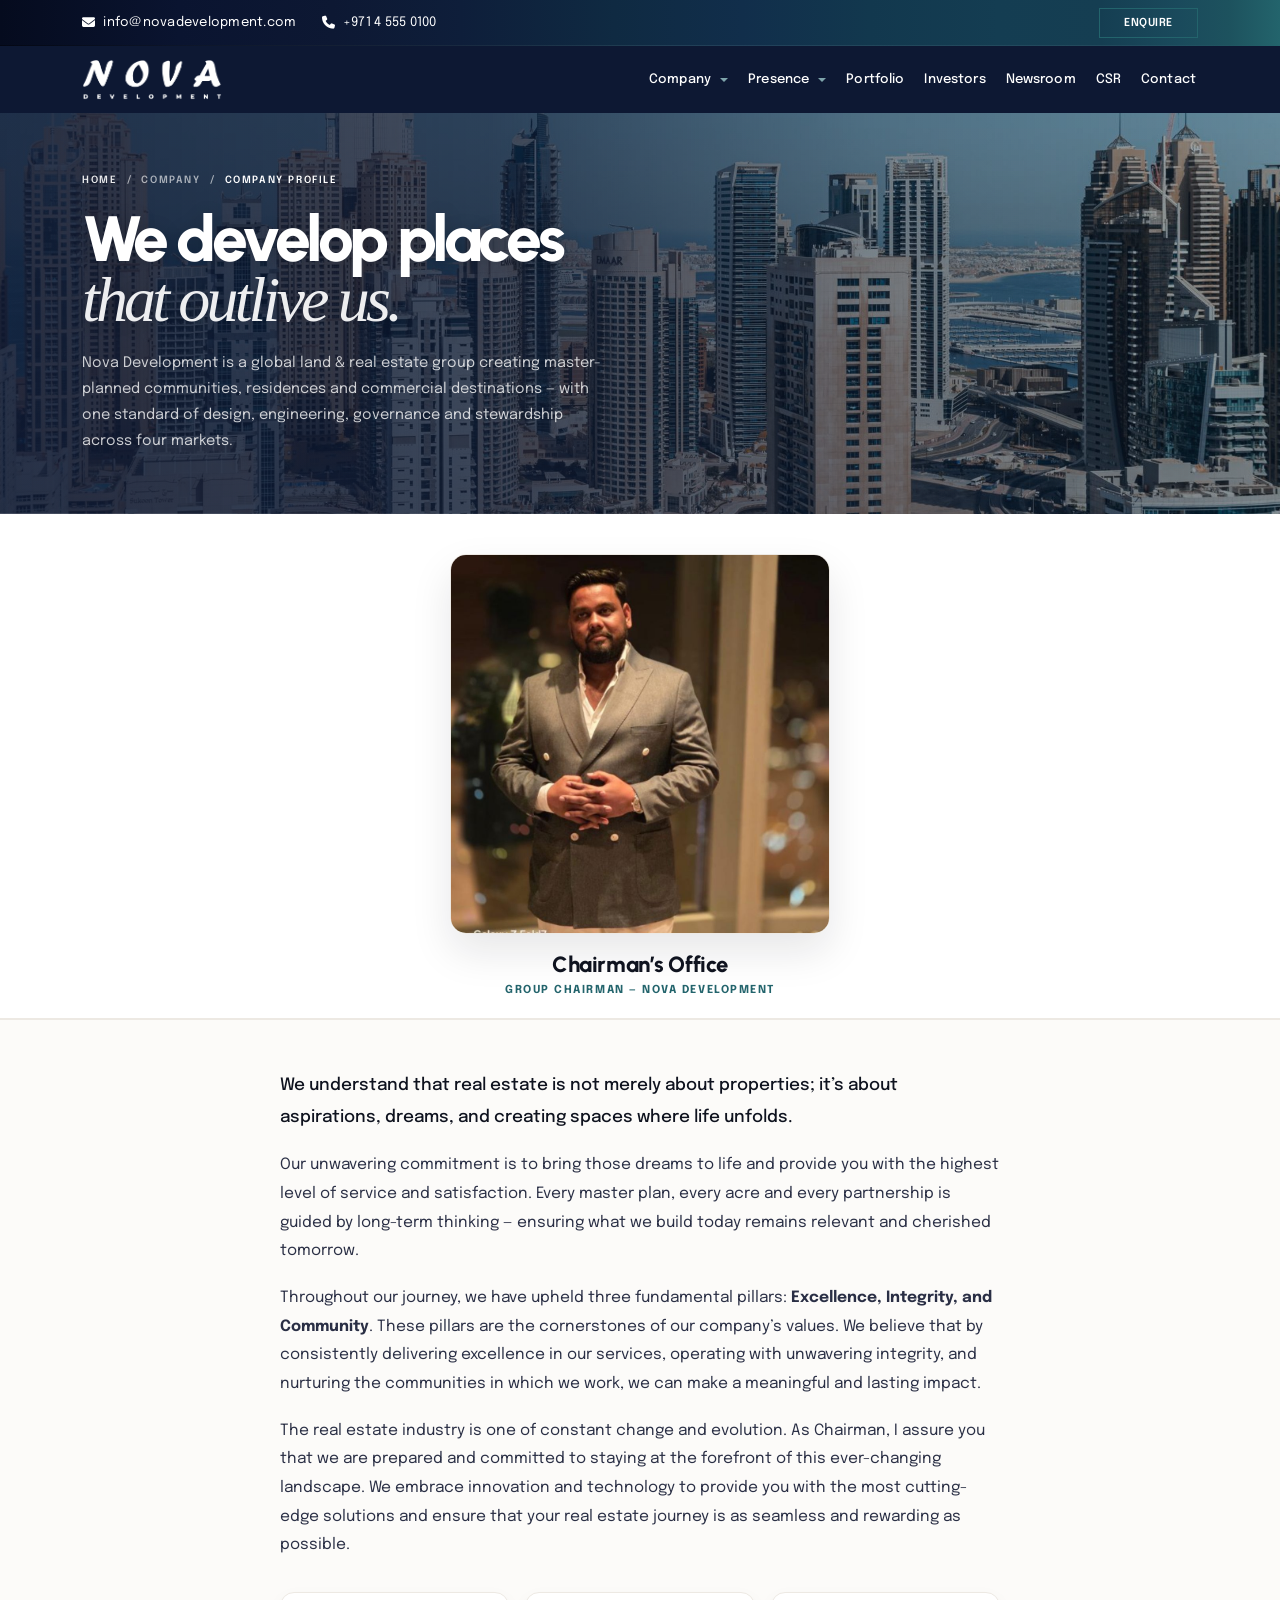
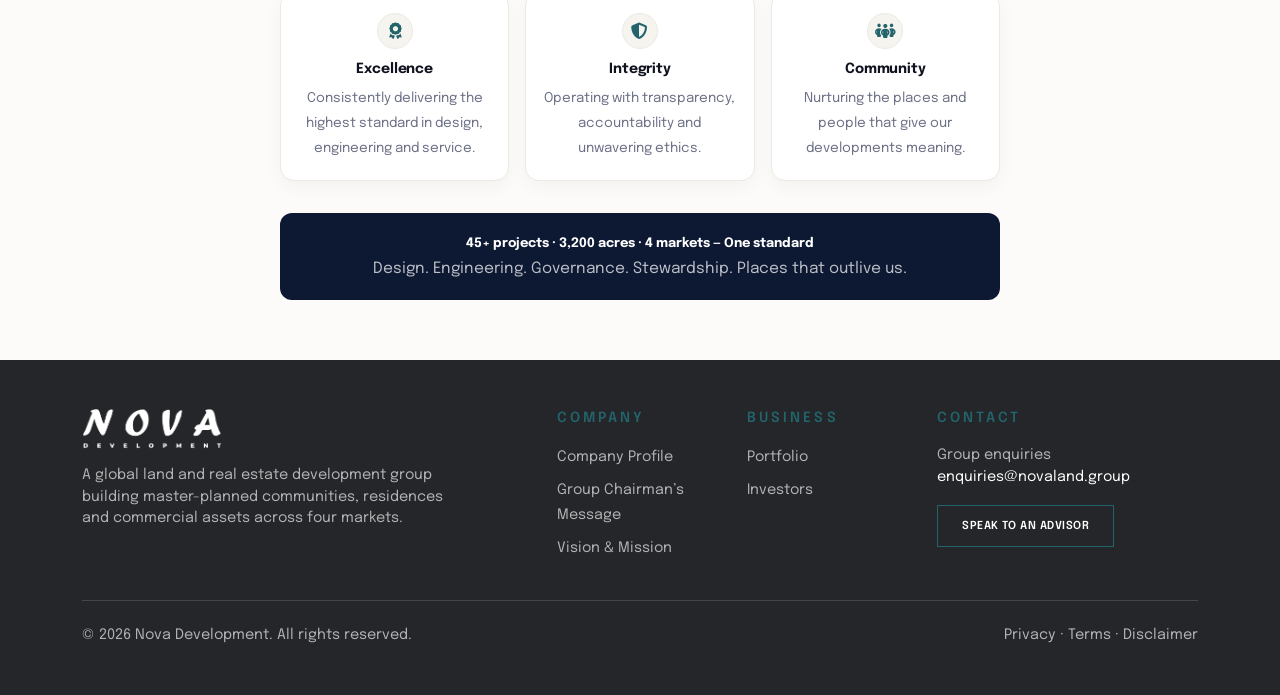
==== chairman.html @ 1690073d "contact.html/compnay-profile" ====
<!doctype html>
<html lang="en">
<head>
  <meta charset="UTF-8">
  <meta name="viewport" content="width=device-width, initial-scale=1">
  <title>Group Chairman’s Message — Nova Development</title>
  <meta name="description" content="Group Chairman’s Message — Nova Development. Excellence, Integrity and Community.">
  <link href="https://cdnjs.cloudflare.com/ajax/libs/bootstrap/5.3.3/css/bootstrap.min.css" rel="stylesheet">
  <link rel="stylesheet" href="https://cdnjs.cloudflare.com/ajax/libs/font-awesome/6.5.2/css/all.min.css">
  <link href="https://fonts.googleapis.com/css2?family=Urbanist:wght@500;600;700;800&family=Epilogue:wght@400;500;600&display=swap" rel="stylesheet">
  <link rel="stylesheet" href="assets/css/style.css">
  <style>
    /* HERO — SAME AS CONTACT (contact.html:13-44) */
    /* Keep STG image/name below hero as separate centered block */
    .stg-image { text-align:center; padding:36px 0 0; }
    .stg-image img { width:380px; max-width:90%; height:auto; border-radius:16px; box-shadow:0 18px 40px rgba(15,19,31,.10); border:1px solid #EDE9E3; }
    .stg-name { text-align:center; margin-top:18px; }
    .stg-name h2 { font-family:var(--font-display); font-size:22px; font-weight:800; letter-spacing:-.02em; color:#0F131F; margin:0; }
    .stg-name span { display:block; font-size:11px; letter-spacing:.14em; text-transform:uppercase; color:var(--gold); font-weight:700; margin-top:4px; }
    .stg-message { background:#FCFBF9; padding:50px 0 60px; border-top:1px solid #EDE9E3; }
    .stg-message-inner { max-width:720px; margin:0 auto; text-align:left; }
    .stg-message-inner p { font-size:14.5px; line-height:1.85; color:#2a2f45; margin:0 0 18px; }
    .stg-message-inner p.lead { font-size:16px; color:#0F131F; font-weight:500; }
    .stg-pillars { display:grid; grid-template-columns:repeat(3,1fr); gap:16px; margin-top:32px; }
    .stg-pillar { background:#fff; border:1px solid #EDE9E3; border-radius:14px; padding:20px 18px; text-align:center; box-shadow:0 6px 18px rgba(15,19,31,.04); }
    .stg-pillar i { width:36px; height:36px; border-radius:50%; display:grid; place-items:center; background:var(--sand); border:1px solid #EDE9E3; color:var(--gold); margin:0 auto 10px; }
    .stg-pillar strong { display:block; font-size:13px; font-weight:700; color:#0F131F; margin-bottom:6px; letter-spacing:-.01em; }
    .stg-pillar span { font-size:12.5px; line-height:1.6; color:var(--muted-body); }
    .stg-closing { margin-top:32px; padding:18px 20px; background:#0D1833; border-radius:12px; color:#fff; text-align:center; }
    .stg-closing p { color:rgba(255,255,255,.72); margin:0; font-size:13px; line-height:1.7; }
    .stg-closing strong { color:#fff; font-size:13px; }
    /* CHAIRMAN FONT INCREASE — luxury readability */
    body{ font-size:16.5px; }
    .stg-message-inner p{ font-size:15.5px !important; }
    .stg-message-inner p.lead{ font-size:17px !important; }
    .stg-pillar strong{ font-size:14px !important; }
    .stg-pillar span{ font-size:13.5px !important; }
    @media (max-width:767px){
      .stg-pillars{ grid-template-columns:1fr; }
      .stg-message{ padding:40px 0 50px; }
      .stg-image img{ width:300px; }
    }
  </style>
</head>
<body>


    <!-- =========================================================
       HEADER
  ========================================================== -->

  <header class="site-header sticky-top">

    <!-- TOP BAR -->
    <div class="topbar">
      <div class="container d-flex justify-content-between align-items-center">

        <div class="contact-info">

          <a href="mailto:info@novadevelopment.com"
            class="d-inline-flex align-items-center gap-2  text-decoration-none small-tracking">

            <i class="fa-solid fa-envelope text-gold"></i>

            info@novadevelopment.com

          </a>

          <a href="tel:+97145550100"
            class="d-inline-flex align-items-center gap-2  text-decoration-none small-tracking">

            <i class="fa-solid fa-phone text-gold"></i>

            +971 4 555 0100

          </a>

        </div>

        <a href="contact.html" class="btn btn-outline-gold btn-sm text-uppercase enquire-btn">

          Enquire

        </a>

      </div>
    </div>


    <!-- MAIN NAV -->
    <nav class="navbar navbar-expand-xl main-nav">

      <div class="container d-flex justify-content-between">

        <!-- LOGO -->
        <a class="navbar-brand d-flex align-items-center" href="index.html">

          <img src="assets/img/logo.png" alt="Nova Development" class="site-logo">

        </a>


        <!-- MOBILE TOGGLE -->
        <button class="navbar-toggler" type="button" data-bs-toggle="collapse" data-bs-target="#mainNav"
          aria-controls="mainNav" aria-expanded="false" aria-label="Toggle navigation">

          <i class="fa-solid fa-bars text-white"></i>

        </button>


        <!-- NAVIGATION -->
        <div class="collapse navbar-collapse" id="mainNav">

          <ul class="navbar-nav ms-auto gap-xl-3">

            <!-- COMPANY -->
            <li class="nav-item dropdown">

              <a class="nav-link dropdown-toggle" href="#" id="companyDropdown" role="button" data-bs-toggle="dropdown"
                aria-expanded="false">

                Company

              </a>

              <ul class="dropdown-menu" aria-labelledby="companyDropdown">

                <li>
                  <a class="dropdown-item" href="company-profile.html">

                    Company Profile

                  </a>
                </li>

                <li>
                  <a class="dropdown-item" href="#chairman-message">

                    Chairman Message

                  </a>
                </li>

                <li>
                  <a class="dropdown-item" href="#vision-mission">

                    Corporate Vision &amp; Mission

                  </a>
                </li>

              </ul>

            </li>


            <!-- GLOBAL PRESENCE -->
            <li class="nav-item dropdown">

              <a class="nav-link dropdown-toggle" href="#" id="companyDropdown" role="button" data-bs-toggle="dropdown"
                aria-expanded="false" href="#global-presence">

                Presence

              </a>


              <ul class="dropdown-menu market-menu" aria-labelledby="marketDropdown">
                <li>
                  <a class="dropdown-item d-flex align-items-center gap-2" href="#">
                    <img src="https://flagcdn.com/w40/ae.png" alt="Dubai" class="flag-icon"> UAE
                  </a>
                </li>
                <li>
                  <a class="dropdown-item d-flex align-items-center gap-2" href="#">
                    <img src="https://flagcdn.com/w40/bd.png" alt="Bangladesh" class="flag-icon"> Bangladesh
                  </a>
                </li>
                <li>
                  <a class="dropdown-item d-flex align-items-center gap-2" href="#">
                    <img src="https://flagcdn.com/w40/us.png" alt="USA" class="flag-icon"> USA
                  </a>
                </li>
                <li>
                  <a class="dropdown-item d-flex align-items-center gap-2" href="#">
                    <img src="https://flagcdn.com/w40/gb.png" alt="UK" class="flag-icon"> UK
                  </a>
                </li>
              </ul>

            </li>


            <!-- PORTFOLIO -->
            <li class="nav-item">

              <a class="nav-link" href="#portfolio">

                Portfolio

              </a>

            </li>


            <!-- INVESTORS -->
            <li class="nav-item">

              <a class="nav-link" href="#investors">

                Investors

              </a>

            </li>


            <!-- NEWS -->
            <li class="nav-item">

              <a class="nav-link" href="#news-media">

                Newsroom

              </a>

            </li>


            <!-- CSR -->
            <li class="nav-item">

              <a class="nav-link" href="#csr">

                CSR

              </a>

            </li>


            <!-- CONTACT -->
            <li class="nav-item">

              <a class="nav-link" href="contact.html">

                Contact

              </a>

            </li>

          </ul>

        </div>

      </div>

    </nav>

  </header>

<!-- HERO -->
  <section class="inner-hero" style="background:#0D1833 url('assets/img/contact-hero.jpg') center 65%/cover no-repeat;">
    <div class="container">
      <div class="inner-breadcrumb"><a href="index.html">Home</a> &nbsp;/&nbsp; Company &nbsp;/&nbsp; <span style="color:#fff;">Company Profile</span></div>
      <h1>We develop places <span>that outlive us.</span></h1>
      <p>Nova Development is a global land & real estate group creating master-planned communities, residences and commercial destinations — with one standard of design, engineering, governance and stewardship across four markets.</p>
    </div>
  </section>

<section style="background:#fff; padding:40px 0 20px; border-bottom:1px solid #EDE9E3;">
  <div class="container" style="text-align:center;">
    <div class="stg-image" style="padding:0;">
      <img src="assets/img/chairmen.jpeg" alt="Chairman — Nova Development">
    </div>
    <div class="stg-name">
      <h2>Chairman’s Office</h2>
      <span>Group Chairman — Nova Development</span>
    </div>
  </div>
</section>

<section class="stg-message">
  <div class="container">
    <div class="stg-message-inner">
      <p class="lead">We understand that real estate is not merely about properties; it’s about aspirations, dreams, and creating spaces where life unfolds.</p>
      <p>Our unwavering commitment is to bring those dreams to life and provide you with the highest level of service and satisfaction. Every master plan, every acre and every partnership is guided by long-term thinking — ensuring what we build today remains relevant and cherished tomorrow.</p>
      <p>Throughout our journey, we have upheld three fundamental pillars: <strong>Excellence, Integrity, and Community</strong>. These pillars are the cornerstones of our company’s values. We believe that by consistently delivering excellence in our services, operating with unwavering integrity, and nurturing the communities in which we work, we can make a meaningful and lasting impact.</p>
      <p>The real estate industry is one of constant change and evolution. As Chairman, I assure you that we are prepared and committed to staying at the forefront of this ever-changing landscape. We embrace innovation and technology to provide you with the most cutting-edge solutions and ensure that your real estate journey is as seamless and rewarding as possible.</p>
      <div class="stg-pillars">
        <div class="stg-pillar"><i class="fa-solid fa-award"></i><strong>Excellence</strong><span>Consistently delivering the highest standard in design, engineering and service.</span></div>
        <div class="stg-pillar"><i class="fa-solid fa-shield-halved"></i><strong>Integrity</strong><span>Operating with transparency, accountability and unwavering ethics.</span></div>
        <div class="stg-pillar"><i class="fa-solid fa-people-group"></i><strong>Community</strong><span>Nurturing the places and people that give our developments meaning.</span></div>
      </div>
      <div class="stg-closing">
        <strong>45+ projects · 3,200 acres · 4 markets — One standard</strong>
        <p>Design. Engineering. Governance. Stewardship. Places that outlive us.</p>
      </div>
    </div>
  </div>
</section>

<footer class="footer-section">
  <div class="container py-5">
    <div class="row g-4 footer-links-row">
      <div class="col-sm-6 col-lg-5"><a class="navbar-brand d-flex align-items-center" href="index.html"><img src="assets/img/logo.png" alt="Nova" class="site-logo"></a><p class="small text-on-navy-muted mt-3" style="max-width:24rem;">A global land and real estate development group building master-planned communities, residences and commercial assets across four markets.</p></div>
      <div class="col-sm-6 col-lg-2"><p class="eyebrow text-gold mb-0">Company</p><ul class="list-unstyled mt-3"><li class="mb-2"><a href="company-profile.html" class="footer-link">Company Profile</a></li><li class="mb-2"><a href="chairman.html" class="footer-link">Group Chairman’s Message</a></li><li class="mb-2"><a href="index.html#vision-mission" class="footer-link">Vision & Mission</a></li></ul></div>
      <div class="col-sm-6 col-lg-2"><p class="eyebrow text-gold mb-0">Business</p><ul class="list-unstyled mt-3"><li class="mb-2"><a href="index.html#portfolio" class="footer-link">Portfolio</a></li><li class="mb-2"><a href="index.html#investors" class="footer-link">Investors</a></li></ul></div>
      <div class="col-sm-6 col-lg-3"><p class="eyebrow text-gold mb-0">Contact</p><p class="small text-on-navy-muted mt-3">Group enquiries<br><a href="mailto:enquiries@novaland.group" class="text-on-navy footer-link">enquiries@novaland.group</a></p><a href="contact.html" class="btn btn-outline-gold btn-sm text-uppercase mt-3">Speak to an advisor</a></div>
    </div>
    <div class="d-flex flex-column flex-sm-row justify-content-sm-between gap-2 pt-4 mt-4 footer-bottom small text-on-navy-muted"><p class="mb-0">© 2026 Nova Development. All rights reserved.</p><p class="mb-0">Privacy · Terms · Disclaimer</p></div>
  </div>
</footer>
<script src="https://cdnjs.cloudflare.com/ajax/libs/bootstrap/5.3.3/js/bootstrap.bundle.min.js"></script>
</body>
</html>
---- assets/css/style.css ----
:root {
    /* =====================================================
       NOVA COLOR SYSTEM
    ===================================================== */
    /* PRIMARY / COBALT BLUE */
    --navy: #161d40;
    --navy-soft: #1d35b0;
    /* ACCENT */
    --gold: #23646C;
    --gold-soft: #8BB4B8;
    /* LIGHT BACKGROUNDS */
    --sand: #f6f4ef;
    --sand-dark: #eeeae1;
    /* DARK BACKGROUND TEXT */
    --on-navy: #ffffff;
    --on-navy-muted: rgba(255, 255, 255, .65);
    /* GLOBAL */
    --bg: #f6f4ef;
    --fg: #0F131F;
    /* CARDS */
    --card: #ffffff;
    --white: #ffffff;
    /* BORDERS */
    --border-c: #e2e0d8;
    /* MUTED TEXT */
    --muted-body: #6c7086;
    /* OVERLAYS */
    --dark-overlay: rgba(20, 23, 28, .75);
    --navy-overlay: rgba(17, 40, 153, .95);
    /* WHITE TRANSPARENCIES */
    --white-soft: rgba(255, 255, 255, .55);
    --white-border: rgba(255, 255, 255, .13);
    --white-border-light: rgba(255, 255, 255, .15);
    /* =====================================================
       FONTS
    ===================================================== */
    --font-display: "Urbanist", ui-sans-serif, system-ui, sans-serif;
    --font-sans: "Epilogue", ui-sans-serif, system-ui, sans-serif;
    --font-serif: Georgia, serif;
    /* =====================================================
       NOVA ALIASES
    ===================================================== */
    --nova-gold: var(--gold);
    --nova-gold-light: var(--gold-soft);
    --nova-navy: var(--navy);
    --nova-navy-soft: var(--navy-soft);
    /* WHITE BACKGROUND HEADING/TEXT */
    --nova-heading: #0F131F;
    --nova-muted: var(--muted-body);
    --nova-border: var(--border-c);
    --nova-sand: var(--sand);
    --nova-sand-dark: var(--sand-dark);
    /* DARK BACKGROUND TEXT */
    --nova-on-navy: #ffffff;
    --nova-on-navy-muted: rgba(255, 255, 255, .65);
    --nova-white: #ffffff;
}

/* =========================================================
   GLOBAL RESET
========================================================= */
*,
*::before,
*::after {
    box-sizing: border-box;
}

html {
    scroll-behavior: smooth;
}

body {
    margin: 0;
    font-family: var(--font-sans);
    color: var(--fg);
    background-color: var(--bg);
    -webkit-font-smoothing: antialiased;
    text-rendering: optimizeLegibility;
}

h1,
h2,
h3,
h4,
h5,
h6,
.brand-name,
.font-display {
    font-family: var(--font-display);
    color: var(--fg);
    letter-spacing: -0.02em;
}

.navbar-toggler {
    padding: 0 !important;
    color: transparent;
    outline: none;
}

.navbar-toggler i {
    font-size: 22px;
}

.dropdown-menu {
    display: block;
    opacity: 0;
    visibility: hidden;
    transition: opacity 0.3s ease, visibility 0.3s;
    pointer-events: none;
    box-shadow: 0 35px 15px 0 rgba(0, 0, 0, .1);
}

.dropdown:hover .dropdown-menu {
    opacity: 1;
    visibility: visible;
    pointer-events: auto;
}

.navbar {
    padding: 0px;
}

a {
    text-decoration: none;
}

p {
    margin: 0;
    padding: 0;
}

address {
    font-style: normal;
}

.padding-bm-0 {
    padding-bottom: 0;
}

/* =========================================================
   TYPOGRAPHY
========================================================= */
.eyebrow {
    font-family: var(--font-sans);
    font-size: 14px;
    font-weight: 600;
    letter-spacing: .22em;
    text-transform: uppercase;
    color: var(--gold);
}

.nova-display-title {
    margin: 0;
    max-width: 850px;
    font-family: var(--font-display);
    font-size: clamp(44px, 5vw, 78px);
    line-height: .98;
    letter-spacing: -.055em;
    font-weight: 700;
    color: #0F131F;
}

.nova-display-title span {
    display: block;
    color: var(--nova-gold);
}

.nova-lead {
    max-width: 600px;
    margin: 0 0 25px;
    font-size: 21px;
    line-height: 1.6;
    color: #0F131F;
}

.nova-muted-text {
    max-width: 560px;
    color: var(--nova-muted);
    line-height: 1.8;
}

/* =========================================================
   SECTION LABEL
========================================================= */
.nova-section-label {
    display: flex;
    align-items: center;
    gap: 15px;
    margin-bottom: 45px;
    font-size: 11px;
    font-weight: 700;
    letter-spacing: .18em;
    text-transform: uppercase;
    color: #0F131F;
}

.nova-section-label span:first-child {
    color: var(--nova-gold);
}

.nova-section-label span:last-child {
    position: relative;
    padding-left: 15px;
}

.nova-section-label span:last-child::before {
    content: "";
    position: absolute;
    left: 0;
    top: 50%;
    width: 5px;
    height: 5px;
    background: var(--nova-gold);
    border-radius: 50%;
    transform: translateY(-50%);
}

.nova-section-label-light {
    color: rgba(255, 255, 255, .65);
}

/* =========================================================
   COMMON SECTIONS
========================================================= */
.nova-profile-section,
.nova-global-section,
.nova-vision-section,
.nova-portfolio-section,
.nova-news-section,
.nova-story-section,
.nova-csr-section,
.nova-contact-section,
.nova-investor-section {
    position: relative;
    overflow: hidden;
    padding: 110px 0;
}

.section-remove-space {
    padding: 0;
}

/* =========================================================
   TEXT LINK
========================================================= */
.nova-text-link {
    display: inline-flex;
    align-items: center;
    gap: 14px;
    margin-top: 1px;
    color: var(--gold);
    font-size: 12px;
    font-weight: 700;
    letter-spacing: .1em;
    text-transform: uppercase;
    text-decoration: none;
    transition: .3s ease;
    border: 1px solid var(--gold);
    padding: 10px 26px;
}

.nova-text-link:hover {
    background: var(--gold);
    color: #fff !important;
}

.nova-text-link span {
    color: var(--nova-gold);
    font-size: 20px;
    transition: .3s ease;
}

.nova-text-link:hover {
    color: var(--nova-gold);
}

.nova-text-link:hover span {
    transform: translate(4px, -4px);
    color: #fff;
}

.nova-gold-line {
    width: 80px;
    height: 2px;
    margin-top: 40px;
    background: var(--nova-gold);
}

/* =========================================================
   COLOR UTILITIES
========================================================= */
.text-primary-nova {
    color: var(--navy) !important;
}

.text-dark-nova {
    color: #0F131F !important;
}

.text-white-nova {
    color: #ffffff !important;
}

.bg-navy {
    background-color: var(--navy) !important;
}

.bg-navy-soft {
    background-color: var(--navy-soft) !important;
}

.bg-sand {
    background-color: var(--sand) !important;
}

.bg-white {
    background-color: #ffffff !important;
}

.text-on-navy {
    color: #ffffff !important;
}

.text-on-navy-muted {
    color: var(--on-navy-muted) !important;
}

.text-muted-navy {
    color: var(--on-navy-muted) !important;
}

.text-muted-body {
    color: var(--muted-body) !important;
}

.rule-gold {
    display: block;
    width: 3rem;
    height: 2px;
    background-color: var(--gold);
}

/* =========================================================
   UNIFIED SECTION TITLES
========================================================= */
.nova-display-title,
.nova-chairman-heading h2,
.nova-vision-intro h2,
.nova-vision-panel h3,
.nova-investor-top h2,
.nova-story-header h2,
.nova-contact-heading h2 {
    font-family: var(--font-display);
    font-size: clamp(44px, 5vw, 78px);
    line-height: .98;
    letter-spacing: -.055em;
    font-weight: 700;
}

/* =========================================================
   HEADER
========================================================= */
.site-header {
    z-index: 1000;
}

.site-header .nav-item {
    padding: 18px 0;
}

.topbar {
    background: linear-gradient(90deg, #050B1E 0%, #0A1430 14%, #0D1833 26%, #0E1E3A 36%, #0F2A42 48%, #112E4B 58%, #12384E 68%, #143D52 78%, #153E52 86%, #1A4A5C 92%, #1D525E 96%, #23646C 100%);
    font-size: 11px;
    position: relative;
    padding: 8px 0;
}

.topbar .contact-info {
    display: flex;
    align-items: center;
    gap: 25px;
}

@media(max-width: 600px) {
    .topbar .enquire-btn {
        display: none;
    }

    .topbar .contact-info {
        gap: 10px;
    }
}

@media (max-width: 370px) {
    .topbar .contact-info {
        flex-direction: column;
        gap: 5px;
        align-items: flex-start;
    }
}

.topbar::after {
    content: "";
    position: absolute;
    left: 0;
    right: 0;
    bottom: 0;
    height: 1px;
    background: linear-gradient(90deg, transparent 0%, rgba(0, 0, 0, .35) 0%, rgba(139, 180, 184, .14) 52%, rgba(255, 255, 255, .06) 85%, transparent 100%);
    pointer-events: none;
}

.small-tracking {
    letter-spacing: .02em;
    color: #fff;
    font-size: 13px;
}

.market-btn {
    color: rgba(255, 255, 255, .65) !important;
    font-size: 11px;
}

.market-btn:hover {
    color: var(--gold) !important;
}

.main-nav {
    background-color: #0D1833;
}

.main-nav .nav-link {
    color: #fff;
    font-size: 13px;
    font-weight: 500;
    letter-spacing: .01em;
    padding: 6px 2px !important;
    position: relative;
    transition: color .2s;
}

.main-nav .nav-link:hover,
.main-nav .nav-link.active,
.main-nav .nav-link:focus {
    color: var(--gold-soft);
}

.main-nav .nav-link.dropdown-toggle::after {
    margin-left: 6px;
    vertical-align: 1px;
    border-top: 4px solid var(--gold-soft);
    border-right: 4px solid transparent;
    border-left: 4px solid transparent;
    border-bottom: 0;
    opacity: .9;
    transition: transform .2s ease, opacity .2s;
}

.dropdown:hover .nav-link.dropdown-toggle::after,
.dropdown.show .nav-link.dropdown-toggle::after {
    transform: rotate(180deg);
    opacity: 1;
}

/* ---------- White dropdown (Company) ---------- */
.main-nav .dropdown-menu:not(.market-menu) {
    background: #ffffff;
    border: 1px solid #EDE9E3;
    border-radius: 14px;
    min-width: 270px;
    padding: 8px;
    box-shadow: 0 16px 40px rgba(15, 19, 31, .12), 0 4px 12px rgba(15, 19, 31, .06);
    overflow: hidden;
}

.main-nav .dropdown-menu:not(.market-menu)::before {
    content: "";
    position: absolute;
    top: 0;
    left: 0;
    right: 0;
    height: 3px;
    background: var(--gold);
    border-radius: 14px 14px 0 0;
}

.main-nav .dropdown-menu:not(.market-menu) .dropdown-item {
    color: #0F131F;
    font-size: 13.5px;
    font-weight: 500;
    line-height: 1.4;
    padding: 11px 12px;
    border-radius: 9px;
    display: flex;
    align-items: center;
    gap: 10px;
    transition: background .18s ease, color .18s ease, transform .18s ease;
    position: relative;
}

.main-nav .dropdown-menu:not(.market-menu) .dropdown-item:hover,
.main-nav .dropdown-menu:not(.market-menu) .dropdown-item:focus {
    background: rgba(35, 100, 108, .08);
    color: #23646C;
    transform: translateX(2px);
}

.main-nav .dropdown-menu:not(.market-menu) .dropdown-item::before {
    content: "";
    width: 6px;
    height: 6px;
    border-radius: 50%;
    background: var(--gold);
    opacity: 0;
    transform: scale(.7);
    transition: opacity .18s, transform .18s;
    flex: 0 0 6px;
}

.main-nav .dropdown-menu:not(.market-menu) .dropdown-item:hover::before {
    opacity: 1;
    transform: scale(1);
}

/* ---------- Dark dropdown (Presence / Market) ---------- */
.market-menu {
    border: 1px solid rgba(255, 255, 255, .10) !important;
    border-radius: 14px !important;
    min-width: 240px;
    padding: 8px !important;
    box-shadow: 0 20px 50px rgba(0, 0, 0, .35), 0 4px 12px rgba(0, 0, 0, .15) !important;
    overflow: hidden;
    background: #fff;
}

.market-menu::before {
    content: "";
    position: absolute;
    top: 0;
    left: 0;
    right: 0;
    height: 3px;
    background: linear-gradient(90deg, #23646C, #8BB4B8);
    border-radius: 14px 14px 0 0;
}

.market-menu .dropdown-item {
    font-size: 13px;
    font-weight: 500;
    letter-spacing: .01em;
    padding: 10px 12px !important;
    border-radius: 9px;
    display: flex;
    align-items: center;
    gap: 10px;
    transition: background .18s ease, color .18s ease, transform .18s ease;
}

.market-menu .dropdown-item:hover,
.market-menu .dropdown-item:focus {
    transform: translateX(2px);
}

.market-menu .dropdown-item img.flag-icon {
    width: 22px !important;
    height: 16px;
    object-fit: cover;
    border-radius: 3px;
    box-shadow: 0 0 0 1px rgba(255, 255, 255, .12);
    flex: 0 0 22px;
}

.navbar-brand img {
    width: 140px;
}

@media (max-width: 400px) {
    .navbar-brand img {
        width: 100px;
    }
}

.navbar-expand-xl .navbar-nav .dropdown-menu {
    top: 100%;
}

@media(max-width: 1200px) {
    .navbar {
        padding: 12px 0;
    }
}

@media(max-width: 992px) {
    .topbar {
        display: flex;
    }
}

@media (max-width: 1199px) {
    .site-header .nav-item {
        padding: 10px 0;
        border-bottom: 1px solid rgba(255, 255, 255, .06);
    }

    .site-header .nav-item:last-child {
        border-bottom: none;
    }

    .main-nav .dropdown-menu:not(.market-menu),
    .market-menu {
        position: static !important;
        transform: none !important;
        display: none;
        opacity: 1;
        visibility: visible;
        pointer-events: auto;
        margin-top: 10px !important;
        margin-left: 0;
        width: 100%;
        box-shadow: none !important;
    }

    .main-nav .dropdown-menu:not(.market-menu).show,
    .market-menu.show,
    .dropdown.show .dropdown-menu {
        display: block;
        animation: dropdownMobileIn .22s ease;
    }

    /* remove hover gap on touch devices */
    .dropdown:hover .dropdown-menu {
        transform: none;
    }
}

@keyframes dropdownMobileIn {
    from {
        opacity: 0;
        transform: translateY(-6px);
    }

    to {
        opacity: 1;
        transform: translateY(0);
    }
}

.hero .eyebrow {
    color: #ededed !important;
}

/* =========================================================
   BUTTONS
========================================================= */
.btn-outline-gold {
    border: 1px solid var(--gold);
    background-color: transparent;
    font-size: 11px;
    font-weight: 600;
    letter-spacing: .05em;
    padding: 0.35rem 1.5rem;
    border-radius: 0;
    transition: all .2s;
    line-height: 1.5em;
    color: #fff;
}

.btn-outline-gold:hover {
    background-color: var(--gold);
    border-color: var(--gold);
}

.enquire-btn {
    margin-left: 1rem;
}

.btn-gold {
    background-color: var(--gold);
    color: #fff;
    font-size: 12px;
    font-weight: 600;
    letter-spacing: .05em;
    padding: 1rem 2rem;
    border-radius: 0;
    border: none;
    transition: opacity .2s, background-color .2s;
}

.btn-gold:hover {
    background-color: var(--gold-soft);
    color: #fff;
}

.btn-outline-light-gold {
    border: 1px solid rgba(255, 255, 255, .4);
    color: #ffffff;
    font-size: 12px;
    font-weight: 600;
    letter-spacing: .05em;
    padding: .9rem 2rem;
    border-radius: 0;
    background: transparent;
    transition: all .2s;
}

@media (max-width: 400px) {
    .btn-gold {
        padding: .8rem 1.5rem;
        font-size: 10px;
    }

    .btn-outline-light-gold {
        padding: .9rem 1.5rem;
        font-size: 10px;
    }
}

.btn-outline-light-gold:hover {
    border-color: var(--gold);
    color: var(--gold);
    background: var(--gold);
    color: #fff;
}

.main-nav .dropdown-menu:not(.market-menu) .dropdown-item+.dropdown-item {
    margin-top: 2px;
}

.market-menu .dropdown-item+.dropdown-item {
    margin-top: 2px;
    border-top: 1px solid rgba(255, 255, 255, .06);
    border-bottom: none;
    padding-top: 11px !important;
}

.main-nav .dropdown-menu:not(.market-menu) .dropdown-item+.dropdown-item {
    border-top: 1px solid #f0eeea;
}

.market-menu .flag-icon {
    width: 22px;
}

.topbar .enquire-btn:hover {
    color: #fff;
}


/* =========================================================
   HERO
========================================================= */
.hero {
    position: relative;
    background-color: var(--navy);
    overflow: hidden;
    min-height: 85vh;
    display: flex;
    flex-direction: column;
    justify-content: space-between;
}

.hero-video {
    position: absolute;
    inset: 0;
    width: 100%;
    height: 100%;
    object-fit: cover;
    z-index: 0;
}

.hero-img {
    position: absolute;
    inset: 0;
    width: 100%;
    height: 100%;
    object-fit: cover;
    opacity: .45;
}

.hero-overlay {
    position: absolute;
    inset: 0;
    z-index: 1;
    background-image: linear-gradient(to bottom right, #14234b1c 0%, #00050a36 100%);
}

.hero-content {
    position: relative;
    z-index: 2;
    padding-top: 200px;
    padding-bottom: 50px;
}

@media (max-width: 768px) {
    .hero-content {
        padding-top: 150px;
    }

    .hero {
        min-height: 75vh;
    }
}

@media (max-width: 500px) {
    .hero-content {
        padding-top: 100px;
    }

    .hero {
        min-height: 55vh;
    }
}

.hero-title {
    max-width: 56rem;
    margin: 0;
    font-size: 2.5rem;
    line-height: 1.05;
    font-weight: 600;
    color: #ffffff;
}

.hero-sub {
    max-width: 34rem;
    font-size: 16px;
    line-height: 1.7;
    color: #fff;
}

@media (min-width: 768px) {
    .hero-title {
        font-size: 4rem;
    }

    .hero-sub {
        font-size: 14px;
    }
}

@media (max-width: 768px) {
    .hero-sub {
        font-size: 14px;
    }
}

@media (min-width: 992px) {
    .hero-title {
        font-size: 4.5rem;
    }
}

.hero .btn-gold:hover {
    background: #16444a !important;
}

/* =========================================================
   MARKET STRIP
========================================================= */
.market-strip {
    border-top: 1px solid rgba(255, 255, 255, .15);
}

.market-strip-item {
    border-bottom: 1px solid rgba(255, 255, 255, .12);
}

.market-name {
    color: #ffffff;
    font-size: .9rem;
}

.market-city {
    color: rgba(255, 255, 255, .65);
    font-size: .75rem;
}

.market-strip-item a:hover .market-name {
    color: var(--gold);
}

.status-tag {
    color: #fff;
    font-size: 13px;
}

.dot {
    display: inline-block;
    width: 6px;
    height: 6px;
    border-radius: 50%;
    background-color: var(--gold);
}

@media (min-width: 576px) {
    .market-strip-item {
        border-bottom: none;
        border-right: 1px solid rgba(255, 255, 255, .12);
        padding-inline: 1.5rem;
    }

    .market-strip-item:first-child {
        padding-left: 0;
    }
}

@media (min-width: 992px) {
    .market-strip-item.last {
        border-right: none;
    }
}

/* =========================================================
   PORTFOLIO HERO
========================================================= */
.np-hero {
    position: relative;
    padding: 5rem 0 7rem;
    background: var(--navy);
    color: #ffffff;
    overflow: hidden;
}

.np-hero::after {
    content: "P";
    position: absolute;
    right: -20px;
    bottom: -80px;
    font-size: 450px;
    font-weight: 800;
    color: rgba(255, 255, 255, .03);
    line-height: 1;
    pointer-events: none;
}

.np-hero h1 {
    margin-bottom: 1rem;
    font-family: var(--font-display);
    font-size: clamp(3rem, 6vw, 5rem);
    line-height: 1;
    letter-spacing: -.04em;
    font-weight: 700;
    color: #ffffff;
}

.np-hero .np-lead {
    max-width: 600px;
    color: rgba(255, 255, 255, .65);
    font-size: 1.1rem;
}

/* =========================================================
   COMPANY PROFILE
========================================================= */
.nova-profile-section {
    background: var(--sand);
    color: #0F131F;
}

.nova-profile-section::before {
    content: "N";
    position: absolute;
    right: -20px;
    bottom: -120px;
    font-size: 450px;
    line-height: 1;
    font-weight: 800;
    color: rgba(20, 23, 28, .025);
}

@media (max-width: 600px) {
    .nova-profile-section::before {
        content: "";
    }
}

.nova-profile-bottom {
    display: grid;
    grid-template-columns: repeat(4, 1fr) 2fr;
    margin-top: 90px;
    border-top: 1px solid var(--border-c);
    border-bottom: 1px solid var(--border-c);
}

.nova-profile-number {
    min-height: 180px;
    padding: 30px 25px;
    border-right: 1px solid var(--border-c);
}

.nova-profile-number strong {
    display: block;
    font-size: 45px;
    line-height: 1;
    font-weight: 700;
    color: #0F131F;
}

.nova-profile-number span {
    display: block;
    margin-top: 15px;
    color: #000;
    font-size: 13px;
    line-height: 1.5;
    text-transform: uppercase;
    letter-spacing: .08em;
}

.nova-profile-statement {
    display: flex;
    flex-direction: column;
    justify-content: center;
    padding: 30px 40px;
}

.nova-profile-statement p {
    max-width: 350px;
    margin: 12px 0 0;
    font-family: var(--font-serif);
    font-size: 25px;
    line-height: 1.3;
    color: #0F131F;
}

/* =========================================================
   CHAIRMAN
   Only chairman section
========================================================= */
.nova-chairman-section {
    padding: 56px 0 56px;
    background: #f8f7f5;
    color: #0F131F;
    position: relative;
    overflow: visible;
    border: none;
}

.nova-chairman-section::before,
.nova-chairman-section::after {
    display: none;
}

/* Outer white card */
.nova-chairman-card {
    background: #ffffff;
    border: 1px solid #ECE9E3;
    border-radius: 20px;
    box-shadow: 0 10px 40px rgba(15, 19, 31, .07);
    padding: 20px;
    position: relative;
}

/* Grid inside card */
.nova-chairman-layout {
    display: grid;
    grid-template-columns: 460px minmax(0, 1fr);
    gap: 40px;
    align-items: stretch;
}

.nova-chairman-media {
    position: relative;
    display: flex;
    flex-direction: column;
}

.nova-chairman-photo {
    position: relative;
    height: 520px;
    border-radius: 16px;
    overflow: hidden;
    background: #e9ecef;
    border: 1px solid rgba(15, 19, 31, .04);
}

.nova-chairman-photo img {
    display: block;
    width: 100%;
    height: 100%;
    object-fit: cover;
    object-position: center 18%;
    filter: none;
}

.nova-chairman-photo-pill {
    position: absolute;
    left: 12px;
    right: 12px;
    bottom: 12px;
    display: flex;
    align-items: center;
    justify-content: space-between;
    gap: 12px;
    background: #ffffff;
    border-radius: 12px;
    padding: 12px 14px;
    box-shadow: 0 8px 24px rgba(15, 19, 31, .12);
    border: 1px solid rgba(15, 19, 31, .06);
}

.nova-chairman-photo-pill div {
    display: flex;
    flex-direction: column;
    line-height: 1.3;
}

.nova-chairman-photo-pill strong {
    color: #0F131F;
    font-family: var(--font-display);
    font-size: 14px;
    font-weight: 700;
    line-height: 1.2;
}

.nova-chairman-photo-pill span {
    color: #6c7086;
    font-size: 14px;
}

.nova-chairman-photo-pill .est {
    color: #23646C;
    font-size: 12px;
    font-weight: 700;
    letter-spacing: .06em;
    white-space: nowrap;
}

/* ---------- COPY ---------- */
.nova-chairman-copy {
    display: flex;
    flex-direction: column;
    justify-content: center;
    padding: 10px 16px 10px 6px;
    background: transparent;
    color: #0F131F;
}

.nova-chairman-label {
    display: inline-flex;
    align-items: center;
    gap: 8px;
    font-size: 10px;
    font-weight: 700;
    letter-spacing: .14em;
    text-transform: uppercase;
    color: #23646C;
    margin-bottom: 14px;
}

.nova-chairman-label .dot {
    width: 5px;
    height: 5px;
    background: #23646C;
    border-radius: 50%;
    display: inline-block;
}

.nova-chairman-eyebrow {
    margin: 0 0 12px;
    color: #23646C;
    font-size: 10px;
    font-weight: 600;
    letter-spacing: .12em;
    text-transform: uppercase;
}

.nova-chairman-title {
    margin: 0;
    font-family: var(--font-display);
    font-size: clamp(32px, 3.4vw, 44px);
    line-height: 1.08;
    font-weight: 800;
    letter-spacing: -.04em;
    color: #0F131F;
}

.nova-chairman-title em {
    font-family: var(--font-serif);
    font-weight: 400;
    font-style: italic;
    color: #23646C;
}

.nova-chairman-title span {
    display: block;
    font-family: var(--font-serif);
    font-weight: 400;
    font-style: italic;
    color: #0F131F;
}

.nova-chairman-underline {
    width: 38px;
    height: 2px;
    background: #23646C;
    margin: 16px 0 22px;
    border-radius: 999px;
    opacity: .9;
}

.nova-chairman-text {
    max-width: 520px;
}

.nova-chairman-text p {
    margin: 0 0 14px;
    font-size: 14px;
    line-height: 1.7;
    color: #6c7086;
}

.nova-chairman-text p.lead {
    color: #0F131F;
    font-size: 15px;
    font-weight: 600;
    line-height: 1.6;
}

.nova-chairman-tags {
    display: inline-flex;
    align-items: center;
    gap: 10px;
    margin-top: 10px;
    padding: 9px 14px;
    background: #f8f7f5;
    border: 1px solid #EDE9E3;
    border-radius: 999px;
    font-size: 12px;
    font-weight: 600;
    color: #0F131F;
}

@media (max-width: 400px) {
    .nova-chairman-tags i {
        display: none;
    }
}

.nova-chairman-tags i {
    color: #23646C;
    font-style: normal;
    font-size: 10px;
}

.nova-chairman-footer {
    display: flex;
    align-items: center;
    justify-content: space-between;
    gap: 16px;
    margin-top: 22px;
    padding-top: 18px;
    border-top: 1px solid #EDE9E3;
}

.nova-signature {
    display: flex;
    align-items: center;
    gap: 12px;
}

.nova-signature .sig-icon {
    width: 28px;
    height: 28px;
    border-radius: 50%;
    background: #0F131F;
    color: #fff;
    display: grid;
    place-items: center;
    font-size: 12px;
    line-height: 1;
    flex: 0 0 28px;
}

.nova-signature div {
    display: flex;
    flex-direction: column;
    line-height: 1.3;
}

.nova-signature strong {
    color: #0F131F;
    font-size: 14px;
    font-weight: 700;
}

.nova-signature span {
    color: #8a8fa3;
    font-size: 13px;
}

.nova-chairman-cta {
    display: inline-flex;
    align-items: center;
    gap: 6px;
    padding: 9px 16px;
    border: 1px solid #0F131F;
    border-radius: 999px;
    background: #fff;
    color: #0F131F;
    font-size: 11px;
    font-weight: 700;
    letter-spacing: .06em;
    text-transform: uppercase;
    text-decoration: none;
    white-space: nowrap;
    transition: all .2s ease;
}

.nova-chairman-cta:hover {
    background: #0F131F;
    color: #fff;
}

.nova-chairman-cta span {
    transition: transform .2s ease;
}

.nova-chairman-cta:hover span {
    transform: translate(2px, -2px);
}

/* legacy keep */
.nova-chairman-content,
.nova-chairman-heading,
.nova-chairman-line,
.nova-image-caption {
    display: none;
}

@media (max-width: 1199px) {
    .nova-chairman-layout {
        grid-template-columns: 420px minmax(0, 1fr);
        gap: 32px;
    }

    .nova-chairman-photo {
        height: 480px;
    }
}

@media (max-width: 991px) {
    .nova-chairman-section {
        padding: 32px 0;
    }

    .nova-chairman-card {
        padding: 14px;
        border-radius: 16px;
    }

    .nova-chairman-layout {
        grid-template-columns: 1fr;
        gap: 24px;
    }

    .nova-chairman-photo {
        height: 460px;
    }

    .nova-chairman-copy {
        padding: 6px 6px 2px;
    }
}

@media (max-width: 575px) {
    .nova-chairman-section {
        padding: 24px 0;
    }

    .nova-chairman-card {
        padding: 10px;
        border-radius: 16px;
    }

    .nova-chairman-photo {
        height: 380px;
        border-radius: 14px;
    }

    .nova-chairman-title {
        font-size: 30px;
    }

    .nova-chairman-footer {
        flex-direction: column;
        align-items: flex-start;
        gap: 14px;
    }

    .nova-chairman-cta {
        align-self: stretch;
        justify-content: center;
    }
}

/* =========================================================
   GLOBAL PRESENCE
========================================================= */
.nova-global-section {
    background: #eeeae1;
    color: #0F131F;
}

.nova-global-heading {
    display: flex;
    justify-content: space-between;
    align-items: flex-end;
    margin-bottom: 70px;
}

.nova-global-heading>p {
    max-width: 360px;
    margin: 0;
    color: var(--muted-body);
    line-height: 1.8;
}

.nova-location-grid {
    display: grid;
    grid-template-columns: repeat(4, 1fr);
    gap: 21px;
}

.nova-location-card {
    position: relative;
    min-height: 350px;
    padding: 30px;
    border-right: 1px solid var(--border-c);
    border-bottom: 1px solid var(--border-c);
    color: #0F131F;
    text-decoration: none;
    transition: .45s ease;
    background: #ffffff;
}

.nova-location-card:hover {
    background: var(--navy);
    color: #ffffff;
    transform: translateY(-8px);
}

.nova-location-card:hover .nova-location-number {
    color: #fff;
}

.nova-location-number {
    color: #000000;
    font-size: 15px;
}

.nova-location-flag {
    margin-top: 45px;
}

.nova-location-flag img {
    width: 50px;
    height: 34px;
    object-fit: cover;
}

.nova-location-content {
    margin-top: 30px;
}

.nova-location-content>span {
    color: var(--gold);
    font-size: 10px;
    letter-spacing: .12em;
    text-transform: uppercase;
}

.nova-location-content h3 {
    margin: 8px 0 3px;
    color: #0F131F;
    font-size: 28px;
    font-weight: 700;
}

.nova-location-card:hover .nova-location-content h3 {
    color: #ffffff;
}

.nova-location-content p {
    margin: 0;
    color: var(--muted-body);
    font-size: 13px;
}

.nova-location-card:hover .nova-location-content p {
    color: rgba(255, 255, 255, .65);
}

.nova-location-arrow {
    position: absolute;
    right: 30px;
    bottom: 30px;
    color: #000000;
    font-size: 22px;
    transition: .3s ease;
}

.nova-location-card:hover .nova-location-arrow {
    transform: translate(5px, -5px);
    color: #fff;
}

.nova-global-footer {
    display: flex;
    justify-content: space-between;
    padding-top: 25px;
    color: var(--muted-body);
    font-size: 12px;
    letter-spacing: .15em;
}

.nova-location-card:hover .nova-location-content p {
    color: #fff;
}

.nova-location-grid .active-location {
    background: var(--navy);
}

.nova-location-grid .active-location .nova-location-number,
.nova-location-grid .active-location .nova-location-content h3,
.nova-location-grid .active-location .nova-location-content p,
.nova-location-grid .active-location .nova-location-arrow {
    color: #fff;
}

/* =========================================================
   VISION & MISSION
========================================================= */
.nova-vision-section {
    background: #ffffff;
    color: #0F131F;
}

.nova-vision-intro {
    position: relative;
    max-width: 1000px;
    margin: 0 auto 80px;
    text-align: center;
}

.nova-big-quote {
    display: block;
    margin-bottom: -25px;
    font-family: var(--font-serif);
    font-size: 100px;
    line-height: 1;
    color: var(--gold);
}

.nova-vision-intro h2 {
    margin: 0;
    font-size: clamp(38px, 5vw, 68px);
    line-height: 1.1;
    letter-spacing: -.045em;
    color: #0F131F;
}

.nova-vision-intro h2 span {
    color: var(--gold);
}

.nova-vision-grid {
    border: 1px solid var(--border-c);
}

.nova-vision-panel {
    position: relative;
    min-height: 430px;
    padding: 65px;
    overflow: hidden;
}

.nova-vision-panel-dark {
    background: var(--navy);
    color: #ffffff;
}

.nova-vision-panel-gold {
    background: var(--gold);
    color: #0F131F;
}

.nova-panel-number {
    position: absolute;
    top: 35px;
    right: 40px;
    font-size: 12px;
    opacity: .5;
}

.nova-vision-panel h3 {
    max-width: 500px;
    margin: 30px 0;
    font-size: clamp(35px, 4vw, 48px);
    line-height: 1.02;
    letter-spacing: -.04em;
    font-weight: 500;
}

.nova-vision-panel-dark h3 {
    color: #ffffff;
}

.nova-vision-panel-gold h3 {
    color: #0F131F;
}

.nova-vision-panel p {
    max-width: 480px;
    margin: 0;
    line-height: 1.8;
    opacity: .7;
}

.nova-vision-panel-dark p {
    color: rgba(255, 255, 255, .75);
}

.nova-vision-panel-gold p {
    color: #0F131F;
}

/* ---------- Vision/Mission Tabs with Image ---------- */
.nova-vm-tabs {
    border: 1px solid var(--border-c);
    background: #fff;
    overflow: hidden;
}

.nova-vm-tab-nav {
    display: flex;
    gap: 0;
    border-bottom: 1px solid var(--border-c);
    background: var(--sand);
}

.nova-vm-tab {
    flex: 1 1 0;
    display: inline-flex;
    align-items: center;
    justify-content: center;
    gap: 10px;
    padding: 18px 20px;
    background: transparent;
    border: none;
    border-right: 1px solid var(--border-c);
    border-bottom: 2px solid transparent;
    margin-bottom: -1px;
    font-family: var(--font-display);
    font-size: 13px;
    font-weight: 700;
    letter-spacing: .06em;
    text-transform: uppercase;
    color: var(--muted-body);
    cursor: pointer;
    transition: all .2s ease;
}

.nova-vm-tab:last-child {
    border-right: none;
}

.nova-vm-tab .tab-num {
    display: inline-grid;
    place-items: center;
    width: 22px;
    height: 22px;
    border-radius: 50%;
    background: #fff;
    border: 1px solid var(--border-c);
    font-size: 10px;
    color: var(--muted-body);
}

.nova-vm-tab.active {
    background: #fff;
    color: #0F131F;
    border-bottom-color: var(--gold);
}

.nova-vm-tab.active .tab-num {
    background: var(--gold);
    color: #fff;
    border-color: var(--gold);
}

.nova-vm-panels {
    position: relative;
}

.nova-vm-panel {
    display: none;
    grid-template-columns: 480px 1.1fr;
    gap: 0;
    min-height: 420px;
}

.nova-vm-panel.active {
    display: grid;
}

.nova-vm-text {
    position: relative;
    padding: 42px 40px 36px;
    background: #fff;
    border-left: 1px solid var(--border-c);
    overflow-y: auto;
    max-height: 520px;
}

.nova-vm-text .nova-panel-number {
    position: absolute;
    top: 24px;
    right: 24px;
    font-size: 12px;
    opacity: .35;
}

.nova-vm-text h3 {
    max-width: 520px;
    margin: 18px 0 16px;
    font-family: var(--font-display);
    font-size: clamp(28px, 3.5vw, 40px);
    line-height: 1.05;
    letter-spacing: -.03em;
    font-weight: 700;
    color: #0F131F;
}

.nova-vm-text p {
    max-width: 560px;
    margin: 0 0 14px;
    font-size: 14px;
    line-height: 1.8;
    color: var(--muted-body);
}

.nova-vm-text p:last-child {
    margin-bottom: 0;
}

.nova-vm-image {
    position: relative;
    overflow: hidden;
    background: #f0eeea;
    min-height: 420px;
}

.nova-vm-image img {
    width: 100%;
    height: 100%;
    object-fit: cover;
    display: block;
    transition: transform .6s ease;
}

.nova-vm-panel.active .nova-vm-image img {
    animation: vmFade .5s ease;
}

@keyframes vmFade {
    from {
        opacity: .85;
        transform: scale(1.02);
    }

    to {
        opacity: 1;
        transform: scale(1);
    }
}

.nova-vm-image .img-caption {
    position: absolute;
    left: 14px;
    bottom: 14px;
    padding: 7px 10px;
    background: rgba(255, 255, 255, .92);
    border: 1px solid rgba(15, 19, 31, .06);
    border-radius: 6px;
    font-size: 10px;
    letter-spacing: .06em;
    text-transform: uppercase;
    color: #0F131F;
    box-shadow: 0 4px 12px rgba(15, 19, 31, .08);
}

@media (max-width: 991px) {
    .nova-vm-panel.active {
        grid-template-columns: 1fr;
    }

    .nova-vm-text {
        border-left: none;
        border-top: 1px solid var(--border-c);
        max-height: none;
    }

    .nova-vm-image {
        min-height: 320px;
    }
}

@media (max-width: 575px) {
    .nova-vm-tab {
        padding: 14px 12px;
        font-size: 12px;
    }

    .nova-vm-text {
        padding: 28px 20px;
    }
}

.nova-principles {
    display: grid;
    grid-template-columns: repeat(4, 1fr);
    gap: 16px;
    margin-top: 36px;
}

.nova-principles .principle-card {
    position: relative;
    background: #fff;
    border: 1px solid var(--border-c);
    border-radius: 14px;
    padding: 24px 22px 22px;
    overflow: hidden;
    transition: transform .22s ease, box-shadow .22s ease, border-color .22s ease;
}

.nova-principles .principle-card::before {
    content: "";
    position: absolute;
    top: 0;
    left: 0;
    right: 0;
    height: 3px;
    background: var(--gold);
    opacity: 0;
    transition: opacity .22s ease;
}

.nova-principles .principle-card:hover {
    transform: translateY(-3px);
    border-color: rgba(35, 100, 108, .18);
    box-shadow: 0 10px 28px rgba(15, 19, 31, .07);
}

.nova-principles .principle-card:hover::before {
    opacity: 1;
}

.principle-head {
    display: flex;
    align-items: center;
    justify-content: space-between;
    margin-bottom: 18px;
}

.principle-head .num {
    font-size: 11px;
    font-weight: 700;
    letter-spacing: .08em;
    color: var(--muted-body);
}

.principle-head .icon {
    width: 36px;
    height: 36px;
    border-radius: 50%;
    display: grid;
    place-items: center;
    background: var(--sand);
    border: 1px solid var(--border-c);
    color: var(--gold);
    font-size: 14px;
    transition: background .22s ease, color .22s ease, border-color .22s ease;
}

.nova-principles .principle-card:hover .icon {
    background: var(--gold);
    color: #fff;
    border-color: var(--gold);
}

.nova-principles .principle-card strong {
    display: block;
    color: #0F131F;
    font-size: 17px;
    font-weight: 700;
    letter-spacing: -.015em;
}

.nova-principles .principle-card p {
    margin: 8px 0 0;
    color: var(--muted-body);
    font-size: 13px;
    line-height: 1.65;
}

@media (max-width: 991px) {
    .nova-principles {
        grid-template-columns: repeat(2, 1fr);
    }
}

@media (max-width: 575px) {
    .nova-principles {
        grid-template-columns: 1fr;
    }
}

/* =========================================================
   PORTFOLIO
========================================================= */
.nova-portfolio-section {
    background: var(--sand);
    color: #0F131F;
}

.nova-portfolio-header {
    display: flex;
    justify-content: space-between;
    align-items: flex-end;
    margin-bottom: 40px;
}

.nova-outline-button {
    display: inline-flex;
    align-items: center;
    gap: 15px;
    padding: 14px 20px;
    border: 1px solid var(--border-c);
    color: #0F131F;
    font-size: 11px;
    font-weight: 700;
    letter-spacing: .08em;
    text-transform: uppercase;
    text-decoration: none;
    transition: .3s ease;
}

.nova-outline-button:hover {
    background: var(--gold);
    border-color: var(--gold);
    color: #fff;
}

.nova-portfolio-grid {
    display: grid;
    grid-template-columns: repeat(3, 1fr);
    gap: 20px;
}

.nova-project-card {
    display: flex;
    flex-direction: column;
    background: #ffffff;
    border: 1px solid var(--border-c);
    overflow: hidden;
    transition: transform .3s ease, box-shadow .3s ease;
}

.nova-project-card:hover {
    transform: translateY(-5px);
    box-shadow: 0 10px 25px rgba(0, 0, 0, .08);
}

.nova-project-image {
    position: relative;
    height: 220px;
    overflow: hidden;
}

.nova-project-image img {
    display: block;
    width: 100%;
    height: 100%;
    object-fit: cover;
    transition: transform .7s ease;
}

.nova-project-card:hover .nova-project-image img {
    transform: scale(1.05);
}

.nova-project-location {
    position: absolute;
    top: 15px;
    left: 15px;
    padding: 6px 12px;
    background: #ffffff;
    color: var(--navy);
    font-size: 10px;
    font-weight: 700;
    letter-spacing: .1em;
}

.nova-project-info {
    display: flex;
    flex-direction: column;
    flex: 1;
    padding: 20px;
}

.nova-project-info h3 {
    margin: 8px 0 0;
    color: #0F131F;
    font-size: 20px;
    font-weight: 700;
    line-height: 1.2;
}

.nova-project-info p {
    flex: 1;
    margin: 10px 0 20px;
    color: var(--muted-body);
    font-size: 13px;
    line-height: 1.6;
}

.nova-circle-arrow {
    display: inline-flex;
    align-self: flex-end;
    align-items: center;
    justify-content: center;
    width: 38px;
    height: 38px;
    border: 1px solid var(--border-c);
    border-radius: 50%;
    color: var(--navy);
    text-decoration: none;
    font-size: 18px;
    transition: .3s ease;
}

.nova-circle-arrow:hover {
    background: var(--gold);
    border-color: var(--gold);
    color: var(--navy);
}

/* =========================================================
   INVESTORS
========================================================= */
.nova-investor-modern {
    background: #0D1833;
    position: relative;
    overflow: hidden;
    padding: 90px 0 80px;
}

.nova-investor-modern::before {
    content: "";
    position: absolute;
    inset: 0;
    background: radial-gradient(600px 400px at 18% 20%, rgba(35, 100, 108, .18), transparent 60%), radial-gradient(700px 500px at 95% 85%, rgba(139, 180, 184, .09), transparent 60%);
    pointer-events: none;
}

.nova-investor-modern .container {
    position: relative;
    z-index: 1;
}

.nova-investor-modern-grid {
    display: grid;
    grid-template-columns: 520px 1fr;
    gap: 56px;
    align-items: stretch;
    margin-top: 0;
}

/* ----- LEFT VISUAL ----- */
.nova-investor-visual {
    display: flex;
    flex-direction: column;
    gap: 14px;
    align-self: stretch;
    width: 100%;
    height: 100%;
    justify-content: space-between;
}

.investor-img-card {
    position: relative;
    flex: 1;
    min-height: 520px;
    height: 100%;
    border-radius: 20px;
    overflow: hidden;
    background: #0a1024;
    border: 1px solid rgba(255, 255, 255, .08);
    box-shadow: 0 20px 60px rgba(0, 0, 0, .35);
    width: 100%;
    display: flex;
}

.investor-img-card img {
    width: 100%;
    height: 100%;
    object-fit: cover;
    object-position: center;
    display: block;
    filter: saturate(1.05) contrast(1.02);
}

.investor-img-overlay {
    position: absolute;
    inset: 0;
    background: linear-gradient(180deg, rgba(13, 24, 51, .10) 20%, rgba(13, 24, 51, .55) 72%, rgba(13, 24, 51, .88) 100%), linear-gradient(90deg, rgba(13, 24, 51, .35) 0%, transparent 55%);
}

.investor-deal-badge {
    position: absolute;
    top: 16px;
    left: 16px;
    right: 16px;
    display: inline-flex;
    align-items: center;
    gap: 8px;
    padding: 9px 12px;
    background: rgba(255, 255, 255, .92);
    border: 1px solid rgba(15, 19, 31, .06);
    border-radius: 999px;
    font-size: 10px;
    font-weight: 700;
    letter-spacing: .06em;
    text-transform: uppercase;
    color: #0F131F;
    backdrop-filter: blur(8px);
    box-shadow: 0 8px 24px rgba(0, 0, 0, .12);
    width: fit-content;
    max-width: calc(100% - 32px);
}

.investor-deal-badge .dot {
    width: 7px;
    height: 7px;
    background: #22c55e;
    border-radius: 50%;
    box-shadow: 0 0 0 6px rgba(34, 197, 94, .15);
    flex: 0 0 7px;
}

.investor-floating-card {
    position: absolute;
    left: 16px;
    right: 16px;
    bottom: 16px;
    background: rgba(255, 255, 255, .97);
    border: 1px solid rgba(15, 19, 31, .06);
    border-radius: 16px;
    padding: 18px 18px 14px;
    box-shadow: 0 16px 40px rgba(0, 0, 0, .18);
    backdrop-filter: blur(10px);
}

.investor-floating-card small {
    font-size: 10px !important;
    letter-spacing: .14em !important;
    font-weight: 700 !important;
}

.investor-floating-card .gdv {
    margin: 6px 0 6px;
    font-family: var(--font-display);
    font-weight: 800;
    letter-spacing: -.04em;
    line-height: 1;
    color: #0F131F;
    font-size: 42px;
    display: flex;
    align-items: baseline;
    gap: 2px;
}

.investor-floating-card .gdv sup {
    font-size: 18px;
    font-weight: 700;
    color: var(--gold);
    top: -.6em;
}

.investor-floating-card .gdv span {
    color: #0F131F;
}

.investor-floating-card .gdv em {
    font-style: normal;
    font-size: 11px;
    font-weight: 700;
    letter-spacing: .12em;
    color: var(--gold);
    margin-left: 6px;
    background: rgba(35, 100, 108, .08);
    padding: 4px 7px;
    border-radius: 999px;
}

.investor-floating-card p {
    margin: 0;
    font-size: 12.5px;
    line-height: 1.6;
    color: var(--muted-body);
    max-width: 90%;
}

.investor-floating-card .mini-stats {
    display: flex;
    gap: 10px;
    margin-top: 12px;
    padding-top: 12px;
    border-top: 1px solid #EDE9E3;
}

.investor-floating-card .mini-stats span {
    flex: 1;
    background: #f8f7f5;
    border: 1px solid #EDE9E3;
    border-radius: 999px;
    padding: 7px 10px;
    font-size: 11px;
    font-weight: 600;
    color: #0F131F;
    text-align: center;
}

.investor-floating-card .mini-stats strong {
    color: var(--gold);
}

.investor-trust-bar {
    display: flex;
    align-items: center;
    justify-content: center;
    gap: 10px 14px;
    flex-wrap: wrap;
    padding: 12px 16px;
    background: rgba(255, 255, 255, .06);
    border: 1px solid rgba(255, 255, 255, .08);
    border-radius: 999px;
    backdrop-filter: blur(8px);
    color: rgba(255, 255, 255, .82);
    font-size: 11px;
    font-weight: 500;
    letter-spacing: .02em;
    text-align: center;
    width: 100%;
    box-sizing: border-box;
}

.investor-trust-bar i {
    color: var(--gold-soft);
    margin-right: 4px;
}

.investor-trust-bar .sep {
    opacity: .35;
}

@media (max-width: 400px) {
    .investor-trust-bar {
        display: none;
    }
}

/* ----- RIGHT COPY ----- */
.nova-investor-copy {
    display: flex;
    flex-direction: column;
    justify-content: center;
    align-items: flex-start;
    text-align: left;
    width: 100%;
    min-width: 0;
    height: 100%;
    align-self: stretch;
}

.nova-investor-copy .nova-section-label {
    align-self: flex-start;
    margin-bottom: 18px !important;
}

.nova-investor-copy h2 {
    margin: 0;
    font-family: var(--font-display);
    font-size: clamp(38px, 4.2vw, 56px);
    line-height: .98;
    letter-spacing: -.04em;
    font-weight: 800;
    color: #fff;
    text-align: left;
    width: 100%;
}

.nova-investor-copy h2 span {
    display: block;
    color: var(--gold-soft);
    font-family: var(--font-serif);
    font-style: italic;
    font-weight: 400;
}

.investor-lead {
    margin: 16px 0 22px;
    max-width: 560px;
    color: rgba(255, 255, 255, .66);
    font-size: 14.5px;
    line-height: 1.75;
    text-align: left;
    align-self: flex-start;
}

.investor-metrics {
    display: grid;
    grid-template-columns: repeat(2, 1fr);
    gap: 12px;
    margin: 22px 0 18px;
    width: 100%;
    align-items: stretch;
}

.inv-metric {
    position: relative;
    background: rgba(255, 255, 255, .04);
    border: 1px solid rgba(255, 255, 255, .08);
    border-radius: 16px;
    padding: 18px 16px 16px;
    overflow: hidden;
    transition: all .25s ease;
    backdrop-filter: blur(6px);
}

.inv-metric:hover {
    background: rgba(255, 255, 255, .07);
    border-color: rgba(139, 180, 184, .28);
    transform: translateY(-2px);
}

.inv-metric .num {
    font-size: 10px;
    font-weight: 700;
    letter-spacing: .08em;
    color: var(--gold-soft);
}

.inv-metric strong {
    display: block;
    margin-top: 10px;
    font-size: 32px;
    line-height: 1;
    font-weight: 800;
    letter-spacing: -.03em;
    color: #fff;
}

.inv-metric strong sup {
    font-size: 18px;
    font-weight: 700;
    color: var(--gold-soft);
    vertical-align: super;
    margin-right: 1px;
}

.inv-metric p {
    margin: 6px 0 0;
    font-size: 11px;
    text-transform: uppercase;
    letter-spacing: .07em;
    color: rgba(255, 255, 255, .55);
}

.inv-metric i {
    position: absolute;
    right: 14px;
    bottom: 14px;
    width: 32px;
    height: 32px;
    border-radius: 50%;
    display: grid;
    place-items: center;
    background: rgba(255, 255, 255, .06);
    border: 1px solid rgba(255, 255, 255, .08);
    color: var(--gold-soft);
    font-size: 13px;
}

@media (max-width: 600px) {
    .inv-metric i {
        position: relative;
        right: 0;
        bottom: 0;
    }
}

.investor-why {
    display: flex;
    flex-wrap: wrap;
    gap: 8px;
    margin: 14px 0 22px;
    width: 100%;
    justify-content: flex-start;
    align-items: center;
}

.investor-why span {
    display: inline-flex;
    align-items: center;
    gap: 7px;
    padding: 8px 12px;
    background: rgba(35, 100, 108, .18);
    border: 1px solid rgba(139, 180, 184, .18);
    border-radius: 999px;
    color: rgba(255, 255, 255, .85);
    font-size: 11px;
    font-weight: 600;
}

.investor-why i {
    color: #22c55e;
    font-size: 10px;
}

.investor-actions {
    display: flex;
    align-items: center;
    justify-content: flex-start;
    gap: 16px;
    flex-wrap: wrap;
    width: 100%;
}

.investor-actions .btn-gold {
    border-radius: 999px;
    padding: 12px 20px;
    font-size: 11px;
    letter-spacing: .06em;
}

.investor-secondary-link {
    display: inline-flex;
    align-items: center;
    gap: 6px;
    color: rgba(255, 255, 255, .85);
    font-size: 11px;
    font-weight: 700;
    letter-spacing: .06em;
    text-transform: uppercase;
    text-decoration: none;
    border-bottom: 1px solid rgba(255, 255, 255, .18);
    padding-bottom: 2px;
    transition: all .2s ease;
}

.investor-secondary-link:hover {
    color: var(--gold-soft);
    border-color: var(--gold-soft);
}

.investor-secondary-link span {
    transition: transform .2s ease;
}

.investor-secondary-link:hover span {
    transform: translate(2px, -2px);
}

/* Modern doc links */
.nova-investor-links.modern {
    display: grid;
    grid-template-columns: 1fr 1fr;
    gap: 10px;
    margin-top: 10px;
    width: 100%;
    align-items: stretch;
}

.nova-investor-links.modern a {
    display: flex;
    align-items: center;
    justify-content: space-between;
    gap: 12px;
    padding: 14px 14px;
    background: rgba(255, 255, 255, .04);
    border: 1px solid rgba(255, 255, 255, .08) !important;
    border-radius: 12px;
    color: #fff;
    font-size: 12px;
    font-weight: 500;
    transition: all .22s ease;
    backdrop-filter: blur(6px);
}

.nova-investor-links.modern a:hover {
    background: #fff;
    border-color: #fff !important;
    color: #0F131F;
    transform: translateY(-1px);
}

.nova-investor-links.modern a span {
    display: flex;
    align-items: center;
    gap: 8px;
}

.nova-investor-links.modern a i {
    color: var(--gold);
    font-size: 13px;
}

.nova-investor-links.modern a:hover i {
    color: var(--gold);
}

.nova-investor-links.modern strong {
    font-size: 10px;
    letter-spacing: .06em;
    color: var(--gold-soft);
    background: rgba(35, 100, 108, .10);
    padding: 5px 8px;
    border-radius: 999px;
    white-space: nowrap;
}

.nova-investor-links.modern a:hover strong {
    background: #0F131F;
    color: #fff;
}

/* Responsive */
@media (max-width: 1199px) {
    .nova-investor-modern-grid {
        grid-template-columns: 460px 1fr;
        gap: 36px;
    }
}

@media (max-width: 991px) {
    .nova-investor-modern-grid {
        grid-template-columns: 1fr;
        gap: 32px;
        align-items: start;
    }

    .nova-investor-copy {
        align-items: flex-start;
    }

    .investor-img-card {
        height: 480px;
    }
}

@media (max-width: 575px) {
    .nova-investor-modern {
        padding: 56px 0;
    }

    .investor-img-card {
        height: 420px;
        border-radius: 16px;
    }

    .investor-floating-card .gdv {
        font-size: 36px;
    }

    .investor-metrics {
        grid-template-columns: 1fr 1fr;
        gap: 10px;
    }

    .inv-metric strong {
        font-size: 28px;
    }

    .nova-investor-links.modern {
        grid-template-columns: 1fr;
    }

    .investor-trust-bar {
        border-radius: 16px;
        justify-content: center;
        text-align: center;
    }
}

/* =========================================================
   NEWS
========================================================= */
.nova-news-section {
    background: #ffffff;
    color: #0F131F;
}

.nova-news-heading {
    display: flex;
    justify-content: space-between;
    align-items: flex-end;
    gap: 30px;
    margin-bottom: 65px;
}

.nova-news-heading>p {
    max-width: 370px;
    margin: 0;
    color: var(--muted-body);
    line-height: 1.8;
}

.nova-news-heading .nova-text-link {
    margin-bottom: 5px;
}

.nova-news-layout {
    display: grid;
    grid-template-columns: 1.25fr .75fr;
    gap: 60px;
}

.nova-news-featured {
    border-top: 1px solid #0F131F;
    padding-top: 25px;
}

.nova-news-featured-image {
    position: relative;
    width: 100%;
    height: 430px;
    overflow: hidden;
}

.nova-news-featured-image img {
    display: block;
    width: 100%;
    height: 100%;
    object-fit: cover;
    transition: transform .5s ease;
}

.nova-news-featured:hover .nova-news-featured-image img {
    transform: scale(1.04);
}

.nova-news-featured-image span {
    position: absolute;
    top: 20px;
    left: 20px;
    padding: 8px 12px;
    background: var(--gold);
    color: #fff;
    font-size: 9px;
    font-weight: 700;
    letter-spacing: .1em;
}

.nova-news-featured-content {
    display: flex;
    flex-direction: column;
    justify-content: center;
    align-items: flex-start;
}

.nova-news-featured-content h3 {
    margin: 12px 0 15px;
    color: #0F131F;
    font-size: clamp(28px, 3vw, 45px);
    line-height: 1.05;
    letter-spacing: -.035em;
}

.nova-news-featured-content p {
    margin: 0 0 12px;
    color: var(--muted-body);
    font-size: 14px;
    line-height: 1.7;
}

/* =========================================================
   NEWS LIST
========================================================= */
.nova-news-list {
    border-top: 1px solid #0F131F;
}

.nova-news-item {
    display: grid;
    grid-template-columns: 120px 1fr;
    gap: 20px;
    padding: 20px 0;
    border-bottom: 1px solid var(--border-c);
}

.nova-news-item-image {
    width: 120px;
    height: 120px;
    overflow: hidden;
}

.nova-news-item-image img {
    display: block;
    width: 100%;
    height: 100%;
    object-fit: cover;
    transition: transform .4s ease;
}

.nova-news-item:hover .nova-news-item-image img {
    transform: scale(1.08);
}

.nova-news-item-content {
    display: flex;
    flex-direction: column;
    align-items: flex-start;
}

.nova-news-item-content>span {
    color: var(--muted-body);
    font-size: 12px;
    letter-spacing: .03em;
}

.nova-news-item-content small {
    margin-top: 7px;
    color: var(--gold);
    font-size: 12px;
    font-weight: 600;
    letter-spacing: .1em;
}

.nova-news-item-content h3 {
    margin: 7px 0 12px;
    color: #0F131F;
    font-size: 16px;
    font-weight: 500;
    line-height: 1.35;
}

.nova-news-item-link {
    display: inline-flex;
    align-items: center;
    gap: 6px;
    color: var(--gold);
    font-size: 13px;
    font-weight: 600;
    text-decoration: none;
}

.nova-news-item-link span {
    transition: transform .2s ease;
}

.nova-news-item:hover .nova-news-item-link span {
    transform: translate(3px, -3px);
}

/* =========================================================
   BRAND STORY
   Layout from story.png, colors from Nova system
   Text sizes synced with other sections (+1-2px)
========================================================= */
.nova-story-modern {
    background: var(--sand);
    padding: 90px 0 70px;
    position: relative;
    overflow: hidden;
}

.nova-story-modern .nova-section-label {
    margin-bottom: 14px;
}

.nova-story-modern-heading {
    text-align: center;
    max-width: 720px;
    margin: 0 auto 52px;
    position: relative;
    z-index: 1;
}

.nova-story-modern-heading h2 {
    margin: 0;
    font-family: var(--font-display);
    font-size: clamp(34px, 4vw, 46px);
    font-weight: 700;
    line-height: .98;
    letter-spacing: -.055em;
    color: var(--nova-heading);
}

.nova-story-modern-heading h2 span {
    color: var(--gold);
}

.nova-story-modern-heading p {
    margin: 16px auto 0;
    max-width: 640px;
    font-size: 15px;
    line-height: 1.8;
    color: var(--muted-body);
}

.nova-timeline-modern {
    max-width: 980px;
    margin: 0 auto;
    position: relative;
    z-index: 1;
}

.nova-timeline-row {
    display: grid;
    grid-template-columns: 150px 36px 1fr;
    align-items: start;
    gap: 0;
    padding-bottom: 28px;
}

.nova-timeline-meta {
    text-align: right;
    padding-right: 18px;
    padding-top: 22px;
}

.nova-timeline-meta .tm-year {
    display: block;
    font-family: var(--font-display);
    font-size: 15px;
    font-weight: 800;
    color: var(--gold);
    letter-spacing: .02em;
    line-height: 1;
}

.nova-timeline-meta .tm-date {
    display: block;
    margin-top: 8px;
    font-size: 13px;
    font-weight: 400;
    color: var(--muted-body);
    letter-spacing: .02em;
    opacity: .85;
}

.nova-timeline-meta .tm-date sup {
    font-size: 8px;
    vertical-align: super;
    margin-left: 1px;
}

.nova-timeline-line {
    position: relative;
    display: flex;
    justify-content: center;
    align-items: flex-start;
    min-height: 100%;
}

.nova-timeline-line::before {
    content: "";
    position: absolute;
    top: 0;
    bottom: -28px;
    left: 50%;
    width: 1px;
    background: var(--border-c);
    transform: translateX(-50%);
}

.nova-timeline-row:last-child .nova-timeline-line::before {
    bottom: 0;
}

.tm-dot {
    width: 10px;
    height: 10px;
    background: var(--card);
    border: 2px solid var(--gold);
    border-radius: 50%;
    margin-top: 24px;
    flex: 0 0 10px;
    position: relative;
    z-index: 1;
    box-shadow: 0 0 0 4px var(--sand);
}

.nova-timeline-card {
    background: var(--card);
    border: 1px solid var(--border-c);
    border-radius: 14px;
    padding: 26px 26px 26px 28px;
    margin-left: 10px;
    position: relative;
    overflow: hidden;
    transition: transform .22s ease, box-shadow .22s ease, border-color .22s ease;
}

.nova-timeline-card::before {
    content: "";
    position: absolute;
    top: 0;
    left: 0;
    right: 0;
    height: 3px;
    background: var(--gold);
    opacity: 0;
    transition: opacity .22s ease;
}

.nova-timeline-card:hover {
    transform: translateY(-3px);
    border-color: rgba(35, 100, 108, .18);
    box-shadow: 0 10px 28px rgba(15, 19, 31, .07);
}

.nova-timeline-card:hover::before {
    opacity: 1;
}

.tm-card-body {
    display: grid;
    grid-template-columns: 1fr 220px;
    gap: 28px;
    align-items: center;
}

.tm-card-text .tm-eyebrow {
    display: block;
    font-size: 11px;
    font-weight: 700;
    letter-spacing: .14em;
    text-transform: uppercase;
    color: var(--gold);
    margin-bottom: 8px;
}

.tm-card-text h3 {
    margin: 0 0 12px;
    font-family: var(--font-display);
    font-size: 22px;
    font-weight: 700;
    line-height: 1.2;
    letter-spacing: -.02em;
    color: var(--nova-heading);
}

.tm-card-text p {
    margin: 0 0 10px;
    font-size: 14px;
    line-height: 1.78;
    color: var(--muted-body);
}

.tm-card-text p:last-child {
    margin-bottom: 0;
}

.tm-card-img {
    width: 100%;
    height: 176px;
    overflow: hidden;
    border-radius: 10px;
    background: var(--sand-dark);
    border: 1px solid var(--border-c);
}

.tm-card-img img {
    width: 100%;
    height: 100%;
    object-fit: cover;
    display: block;
    transition: transform .5s ease;
}

.nova-timeline-card:hover .tm-card-img img {
    transform: scale(1.04);
}

@media (max-width: 991px) {
    .nova-story-modern {
        padding: 70px 0 50px;
    }

    .tm-card-body {
        grid-template-columns: 1fr 190px;
        gap: 20px;
    }

    .nova-timeline-row {
        grid-template-columns: 120px 30px 1fr;
    }
}

@media (max-width: 767px) {
    .nova-story-modern-heading {
        margin-bottom: 36px;
        padding: 0 8px;
    }

    .nova-timeline-row {
        grid-template-columns: 76px 20px 1fr;
        padding-bottom: 18px;
    }

    .nova-timeline-meta {
        padding-right: 10px;
        padding-top: 16px;
    }

    .nova-timeline-meta .tm-year {
        font-size: 14px;
    }

    .nova-timeline-meta .tm-date {
        font-size: 12px;
    }

    .nova-timeline-line::before {
        bottom: -18px;
    }

    .tm-dot {
        width: 9px;
        height: 9px;
        margin-top: 20px;
    }

    .nova-timeline-card {
        padding: 18px 16px;
        margin-left: 6px;
        border-radius: 12px;
    }

    .tm-card-body {
        grid-template-columns: 1fr;
        gap: 16px;
    }

    .tm-card-img {
        height: 200px;
        order: -1;
        border-radius: 8px;
    }

    .tm-card-text h3 {
        font-size: 20px;
    }

    .tm-card-text p {
        font-size: 14px;
    }
}

@media (max-width: 575px) {
    .nova-timeline-card {
        border-radius: 12px;
    }

    .tm-card-img {
        height: 180px;
    }
}

/* =========================================================
   CSR
========================================================= */
.nova-csr-section {
    background: #ffffff;
    color: #0F131F;
    padding-bottom: 160px;
}

.nova-csr-heading {
    display: flex;
    justify-content: space-between;
    align-items: flex-end;
    gap: 30px;
    margin-bottom: 65px;
}

.nova-csr-heading>p {
    max-width: 370px;
    margin: 0;
    color: var(--muted-body);
    line-height: 1.8;
}

.nova-csr-layout {
    display: grid;
    grid-template-columns: 1fr 1fr;
    min-height: 600px;
}

.nova-csr-image {
    position: relative;
    overflow: hidden;
}

.nova-csr-image img {
    width: 100%;
    height: 100%;
    min-height: 600px;
    object-fit: cover;
}

.nova-csr-image::after {
    content: "";
    position: absolute;
    inset: 0;
    background: linear-gradient(180deg, transparent 50%, var(--dark-overlay));
}

.nova-csr-image-label {
    position: absolute;
    z-index: 2;
    left: 35px;
    bottom: 35px;
    display: flex;
    flex-direction: column;
}

.nova-csr-image-label span {
    color: #f1ebeb;
    font-size: 10px;
    letter-spacing: .15em;
}

.nova-csr-image-label strong {
    margin-top: 5px;
    color: #ffffff;
    font-size: 25px;
}

.nova-csr-content {
    padding: 55px;
    background: var(--navy);
    color: #ffffff;
}

.nova-impact {
    display: grid;
    grid-template-columns: repeat(3, 1fr);
    padding-bottom: 45px;
    border-bottom: 1px solid var(--white-border);
}

.nova-impact div {
    padding-right: 20px;
}

.nova-impact strong {
    display: block;
    color: var(--gold-soft);
    font-size: 38px;
}

.nova-impact span {
    display: block;
    margin-top: 8px;
    color: #fff;
    font-size: 12px;
    text-transform: uppercase;
    letter-spacing: .08em;
}

.nova-csr-list {
    margin-top: 25px;
}

.nova-csr-list a {
    display: flex;
    align-items: center;
    justify-content: space-between;
    padding: 22px 0;
    border-bottom: 1px solid var(--white-border);
    color: #ffffff;
    text-decoration: none;
    transition: .3s ease;
}

.nova-csr-list a:hover {
    padding-left: 10px;
}

.nova-csr-list a span {
    display: flex;
    align-items: center;
    gap: 20px;
    font-size: 14px;
}

.nova-csr-list small {
    color: var(--gold-soft);
    font-size: 10px;
}

.nova-csr-list strong {
    color: var(--gold-soft);
}

/* =========================================================
   CONTACT
========================================================= */
.nova-contact-section {
    background: var(--navy);
    color: #ffffff;
}

.nova-contact-heading {
    display: grid;
    grid-template-columns: 1fr 1.5fr;
    margin-bottom: 45px;
}

.nova-contact-heading h2 {
    max-width: 800px;
    margin: 0;
    color: #ffffff;
    font-size: clamp(50px, 6vw, 90px);
    line-height: .92;
    letter-spacing: -.06em;
}

.nova-contact-heading h2 span {
    display: block;
    color: var(--gold-soft);
}

.nova-contact-heading p {
    grid-column: 2;
    max-width: 500px;
    margin: 30px 0 0;
    color: rgba(255, 255, 255, .65);
    line-height: 1.8;
}

.nova-office-grid {
    display: grid;
    grid-template-columns: repeat(4, 1fr);
    border-top: 1px solid var(--white-border-light);
    border-left: 1px solid var(--white-border-light);
}

.nova-office {
    min-height: 390px;
    padding: 25px;
    border-right: 1px solid var(--white-border-light);
    border-bottom: 1px solid var(--white-border-light);
    transition: .35s ease;
}

.nova-office:hover {
    background: rgba(255, 255, 255, .04);
}

.active-office {
    background: rgba(255, 255, 255, .04);
}

.nova-office-top {
    display: flex;
    justify-content: space-between;
    align-items: center;
    margin-bottom: 65px;
}

.nova-office-top>span {
    color: rgba(255, 255, 255, .4);
    font-size: 14px;
}

.nova-office-top img {
    width: 30px;
    height: 20px;
    object-fit: cover;
}

.nova-office h3 {
    margin: 10px 0 20px;
    color: #ffffff;
    font-size: 32px;
}

.nova-office address {
    min-height: 90px;
    color: rgba(255, 255, 255, .55);
    font-size: 13px;
    line-height: 1.8;
}

.nova-office>a {
    display: inline-block;
    margin-top: 11px;
    color: #ffffff;
    font-size: 12px;
    text-decoration: none;
}

.nova-office>a:hover {
    color: var(--gold-soft);
}

.nova-contact-bottom {
    display: flex;
    align-items: center;
    justify-content: space-between;
    margin-top: 45px;
}

.nova-contact-bottom>div {
    display: flex;
    flex-direction: column;
}

.nova-contact-bottom>div>a {
    margin-top: 8px;
    color: #ffffff;
    font-size: 22px;
    text-decoration: none;
}

.nova-contact-bottom>div>a:hover {
    color: var(--gold-soft);
}

.contact .nova-office .eyebrow {
    color: #fff !important;
}

.nova-app-section {
    background: #fafafa;
    color: #0F131F;
    position: relative;
    padding: 18px 0 20px;
    border-top: 1px solid #EDE9E3;
    border-bottom: 1px solid #EDE9E3;
    overflow: visible;
    margin-top: -56px;
    z-index: 2;
}

.nova-app-section::before {
    content: "";
    position: absolute;
    inset: 0;
    background: radial-gradient(700px 260px at 70% 0%, rgba(35, 100, 108, .06), transparent 62%), radial-gradient(560px 300px at 0% 100%, rgba(13, 24, 51, .04), transparent 60%);
    pointer-events: none;
}

.nova-app-section .container {
    position: relative;
    z-index: 1;
}

.nova-app-emaar-inner {
    display: flex;
    align-items: center;
    justify-content: space-between;
    gap: 28px;
    max-width: 1060px;
    margin: 0 auto;
}

.nova-app-emaar-center {
    flex: 1 1 auto;
    text-align: left;
    max-width: 700px;
    margin: 0;
}

.nova-app-emaar-center h2 {
    margin: 0;
    font-family: var(--font-display);
    font-size: 34px;
    font-weight: 800;
    line-height: 1.15;
    letter-spacing: -.03em;
    color: #0F131F;
    text-transform: none;
}

.nova-app-emaar-center h2::after {
    content: "";
    display: block;
    width: 32px;
    height: 2px;
    background: var(--gold);
    border-radius: 999px;
    margin-top: 10px;
}

.nova-app-sub {
    margin: 8px 0 0;
    font-size: 14px;
    line-height: 1.6;
    color: var(--muted-body);
    max-width: 500px;
}

.emaar-download-row {
    display: flex;
    align-items: center;
    gap: 10px;
    margin-top: 14px;
    flex-wrap: wrap;
    justify-content: flex-start;
}

.emaar-brand {
    display: inline-flex;
    align-items: center;
    gap: 8px;
    padding: 6px 10px 6px 6px;
    background: #fff;
    border: 1px solid #EDE9E3;
    border-radius: 999px;
    box-shadow: 0 2px 10px rgba(15, 19, 31, .04);
}

.emaar-logo {
    width: 34px;
    height: 34px;
    background: #0D1833;
    color: #fff;
    font-family: var(--font-display);
    font-size: 8px;
    font-weight: 800;
    line-height: 1.0;
    letter-spacing: .04em;
    text-align: center;
    border-radius: 50%;
    display: grid;
    place-items: center;
    flex: 0 0 34px;
}

.emaar-brand>span:last-child {
    font-size: 11.5px;
    color: #0F131F;
    font-weight: 600;
    white-space: nowrap;
    letter-spacing: -.01em;
}

.store-badges {
    display: flex;
    gap: 8px;
    flex-wrap: wrap;
    justify-content: flex-start;
}

.store-badge {
    display: inline-flex;
    align-items: center;
    gap: 7px;
    background: #0F131F;
    color: #fff;
    border-radius: 9px;
    padding: 6px 10px;
    text-decoration: none;
    line-height: 1.1;
    border: 1px solid #0F131F;
    box-shadow: 0 4px 14px rgba(15, 19, 31, .10);
    transition: transform .18s ease, background .18s ease, border-color .18s ease;
}

.store-badge:hover {
    transform: translateY(-1px);
    background: #000;
    border-color: #000;
}

.store-badge i {
    font-size: 30px;
    flex: 0 0 auto;
}

@media (max-width: 400px) {
    .store-badge i {
        font-size: 21px;
    }
}

.store-badge:last-child i {
    color: #ff3b30;
}

.store-badge span {
    display: flex;
    flex-direction: column;
}

.store-badge small {
    font-size: 8px;
    letter-spacing: .07em;
    text-transform: uppercase;
    opacity: .75;
    line-height: 1;
    font-weight: 600;
}

.store-badge strong {
    font-size: 9px;
    font-weight: 700;
    line-height: 1;
}

/* Phone */
.nova-phone-wrap {
    position: relative;
    width: 200px;
    flex: 0 0 200px;
    align-self: flex-start;
    z-index: 3;
}

.nova-phone {
    width: 200px;
    height: 380px;
    background: #fff;
    border: 5px solid #0F131F;
    border-radius: 24px;
    overflow: hidden;
    position: relative;
    box-shadow: 0 14px 32px rgba(15, 19, 31, .14), 0 4px 10px rgba(15, 19, 31, .06);
}

.phone-notch {
    position: absolute;
    top: 0;
    left: 50%;
    transform: translateX(-50%);
    width: 68px;
    height: 14px;
    background: #0F131F;
    border-radius: 0 0 10px 10px;
    z-index: 3;
}

.phone-screen {
    height: 100%;
    overflow-y: auto;
    background: #f8f7f5;
    padding: 18px 8px 48px;
    scrollbar-width: none;
}

.phone-screen::-webkit-scrollbar {
    display: none;
}

.phone-header {
    display: flex;
    justify-content: space-between;
    align-items: center;
    margin-bottom: 12px;
}

.ph-user strong {
    display: block;
    font-size: 12px;
    color: #0F131F;
}

.ph-user span {
    display: block;
    font-size: 9px;
    color: var(--muted-body);
    margin-top: 2px;
}

.ph-avatar {
    position: relative;
    width: 34px;
    height: 34px;
    border-radius: 50%;
    overflow: hidden;
    border: 2px solid #fff;
    box-shadow: 0 2px 8px rgba(0, 0, 0, .08);
}

.ph-avatar img {
    width: 100%;
    height: 100%;
    object-fit: cover;
}

.ph-dot {
    position: absolute;
    right: -1px;
    top: -1px;
    width: 9px;
    height: 9px;
    background: #22c55e;
    border: 2px solid #fff;
    border-radius: 50%;
}

.ph-property-card {
    display: grid;
    grid-template-columns: 64px 1fr;
    gap: 10px;
    background: #fff;
    border: 1px solid #EDE9E3;
    border-radius: 12px;
    padding: 9px;
    align-items: center;
    margin-bottom: 10px;
}

.ph-property-card img {
    width: 64px;
    height: 64px;
    border-radius: 8px;
    object-fit: cover;
}

.ph-property-card small {
    font-size: 8px;
    letter-spacing: .06em;
    text-transform: uppercase;
    color: var(--gold);
    font-weight: 700;
}

.ph-property-card strong {
    display: block;
    font-size: 11px;
    color: #0F131F;
    margin: 2px 0;
    line-height: 1.2;
}

.ph-property-card span {
    font-size: 9px;
    color: var(--muted-body);
}

.ph-banner {
    display: grid;
    grid-template-columns: 1fr 70px;
    gap: 10px;
    background: linear-gradient(135deg, #0D1833 0%, #1d35b0 60%, #23646C 100%);
    border-radius: 12px;
    padding: 12px;
    color: #fff;
    overflow: hidden;
    position: relative;
    margin-bottom: 12px;
}

.ph-banner small {
    font-size: 8px;
    letter-spacing: .08em;
    text-transform: uppercase;
    opacity: .8;
}

.ph-banner strong {
    display: block;
    font-size: 11px;
    line-height: 1.3;
    margin: 5px 0 6px;
}

.ph-banner a {
    font-size: 9px;
    color: #fff;
    text-decoration: none;
    border-bottom: 1px solid rgba(255, 255, 255, .4);
    padding-bottom: 1px;
}

.ph-banner img {
    width: 70px;
    height: 70px;
    border-radius: 8px;
    object-fit: cover;
    border: 1px solid rgba(255, 255, 255, .15);
}

.ph-label {
    display: block;
    font-size: 9px;
    font-weight: 700;
    letter-spacing: .06em;
    color: #0F131F;
    margin-bottom: 6px;
}

.ph-grid {
    display: grid;
    grid-template-columns: 1fr 1fr;
    gap: 6px;
    margin-bottom: 12px;
}

.ph-grid span {
    background: #fff;
    border: 1px solid #EDE9E3;
    border-radius: 10px;
    padding: 10px 8px;
    font-size: 9px;
    font-weight: 600;
    color: #0F131F;
    display: flex;
    flex-direction: column;
    gap: 5px;
    text-align: center;
    align-items: center;
}

.ph-grid i {
    font-size: 13px;
    color: var(--gold);
}

.ph-community-row {
    display: flex;
    gap: 10px;
    align-items: center;
    background: #fff;
    border: 1px solid #EDE9E3;
    border-radius: 12px;
    padding: 10px;
}

.ph-icon {
    width: 32px;
    height: 32px;
    border-radius: 50%;
    background: var(--sand);
    border: 1px solid var(--border-c);
    display: grid;
    place-items: center;
    color: var(--gold);
    flex: 0 0 32px;
    font-size: 12px;
}

.ph-community-row strong {
    display: block;
    font-size: 10px;
    color: #0F131F;
}

.ph-community-row span:last-child {
    font-size: 9px;
    color: var(--muted-body);
}

.ph-nav {
    position: absolute;
    left: 8px;
    right: 8px;
    bottom: 8px;
    background: #0F131F;
    border-radius: 16px;
    padding: 8px 6px;
    display: flex;
    justify-content: space-around;
    align-items: center;
    color: rgba(255, 255, 255, .65);
    font-size: 7px;
    gap: 2px;
}

.ph-nav span {
    display: flex;
    flex-direction: column;
    align-items: center;
    gap: 2px;
    font-weight: 600;
    justify-content: center;
}

.ph-nav span.active {
    color: #fff;
}

.ph-nav i {
    font-size: 11px;
}

.ph-mid {
    width: 28px;
    height: 28px;
    border-radius: 50%;
    background: var(--gold);
    color: #fff;
    display: grid;
    place-items: center;
    margin-top: -6px;
    border: 2px solid #fff;
    font-size: 11px;
}

@media (max-width: 1100px) {
    .nova-app-emaar-inner {
        gap: 24px;
    }

    .nova-phone-wrap {
        width: 200px;
        flex: 0 0 200px;
        margin-top: -80px;
    }

    .nova-phone {
        width: 200px;
        height: 380px;
    }
}

@media (max-width: 991px) {
    .nova-app-section {
        margin-top: 0;
        overflow: hidden;
        padding: 24px 0;
    }

    .nova-app-emaar-inner {
        flex-direction: column;
        gap: 20px;
        align-items: center;
    }

    .nova-app-emaar-center {
        max-width: 560px;
        text-align: center;
    }

    .nova-app-emaar-center h2::after {
        margin-left: auto;
        margin-right: auto;
    }

    .nova-app-sub {
        margin-left: auto;
        margin-right: auto;
        text-align: center;
    }

    .emaar-download-row {
        justify-content: center;
    }

    .store-badges {
        justify-content: center;
    }

    .nova-phone-wrap {
        margin: 0 auto;
        align-self: center;
    }
}

@media (max-width: 575px) {
    .nova-app-section {
        padding: 22px 0;
        margin-top: 0;
    }

    .nova-app-emaar-center h2 {
        font-size: 20px;
    }

    .emaar-download-row {
        flex-direction: column;
        gap: 10px;
        align-items: stretch;
    }

    .emaar-brand {
        justify-content: center;
    }

    .store-badges {
        width: 100%;
        justify-content: center;
    }

    .store-badge {
        flex: 1 1 0;
        justify-content: center;
        min-width: 108px;
        flex-direction: column;
    }

    .nova-phone {
        width: 200px;
        height: 380px;
        border-width: 5px;
        border-radius: 24px;
    }

    .nova-phone-wrap {
        width: 200px;
        margin-top: 0;
    }
}

/* =========================================================
   FOOTER
========================================================= */
.footer-section {
    background: #242629;
}

.social-icon {
    display: inline-flex;
    align-items: center;
    justify-content: center;
    width: 2.25rem;
    height: 2.25rem;
    border: 1px solid rgba(255, 255, 255, .2);
    color: rgba(255, 255, 255, .65);
    transition: all .3s;
}

.footer-link {
    color: rgba(255, 255, 255, .65);
    font-size: .9rem;
    text-decoration: none;
    transition: color .2s;
}

.footer-link:hover {
    color: var(--gold);
}

.footer-bottom {
    border-top: 1px solid rgba(255, 255, 255, .15);
}

.footer-section .btn {
    padding: 0.75rem 1.5rem;
}

.footer-section .btn:hover {
    color: #fff;
}

/* =========================================================
   NEWSLETTER
   Centered between Contact & Footer, not exact copy
========================================================= */
.nova-newsletter-section {
    position: relative;
    min-height: 520px;
    display: flex;
    align-items: center;
    justify-content: center;
    overflow: clip;
    background: #0F131F;
    padding: 80px 0;
    background-image: url("../img/newsletter.jpeg");
    background-attachment: fixed;
    background-position: center 60%;
    background-size: cover;
    background-repeat: no-repeat;
}

.nova-newsletter-bg {
    position: absolute;
    inset: 0;
    z-index: 0;
    overflow: hidden;
    clip-path: inset(0);
    /* Hide duplicate layer on desktop where CSS fixed handles parallax */
}

.nova-newsletter-bg img {
    position: absolute;
    top: -15%;
    left: 0;
    width: 100%;
    height: 135%;
    object-fit: cover;
    object-position: center 60%;
    display: block;
    will-change: transform;
    transform: translate3d(0, 0, 0) scale(1.06);
    /* JS-driven parallax */
}

/* Desktop: use CSS fixed parallax, hide JS img to avoid double layer */
@media (min-width: 992px) {
    .nova-newsletter-bg {
        display: none;
    }

    .nova-newsletter-section {
        background-attachment: fixed;
    }
}

.nova-newsletter-overlay {
    position: absolute;
    inset: 0;
    z-index: 1;
    background: linear-gradient(180deg, rgba(15, 19, 31, .18) 0%, rgba(15, 19, 31, .38) 55%, rgba(15, 19, 31, .42) 100%), linear-gradient(90deg, rgba(15, 19, 31, .12) 0%, transparent 30%, transparent 70%, rgba(15, 19, 31, .12) 100%);
}

.nova-newsletter-section .container {
    position: relative;
    z-index: 2;
}

.nova-newsletter-content {
    max-width: 880px;
    margin: 0 auto;
    text-align: center;
}

.nova-newsletter-content h2 {
    margin: 0 0 34px;
    font-family: var(--font-serif);
    font-size: 26px;
    font-weight: 400;
    line-height: 1.6;
    letter-spacing: .14em;
    text-transform: uppercase;
    color: #ffffff;
    text-shadow: 0 1px 10px rgba(0, 0, 0, .18);
}

.newsletter-row {
    display: flex;
    gap: 12px;
    justify-content: center;
    align-items: center;
    max-width: 700px;
    margin: 0 auto;
}

.newsletter-row input {
    flex: 1 1 0;
    min-width: 180px;
    height: 46px;
    background: rgba(255, 255, 255, .14);
    backdrop-filter: blur(10px);
    -webkit-backdrop-filter: blur(10px);
    border: 1px solid rgba(255, 255, 255, .28);
    border-radius: 999px;
    padding: 0 20px;
    color: #ffffff;
    font-family: var(--font-sans);
    font-size: 13px;
    outline: none;
    transition: border-color .2s ease, background .2s ease;
}

.newsletter-row input::placeholder {
    color: rgba(255, 255, 255, .72);
}

.newsletter-row input:focus {
    border-color: rgba(255, 255, 255, .55);
    background: rgba(255, 255, 255, .20);
}

.newsletter-row button {
    flex: 0 0 160px;
    height: 46px;
    background: #ffffff;
    color: #0F131F;
    border: 1px solid #ffffff;
    border-radius: 999px;
    font-family: var(--font-sans);
    font-size: 11px;
    font-weight: 700;
    letter-spacing: .10em;
    text-transform: uppercase;
    cursor: pointer;
    transition: background .22s ease, color .22s ease, border-color .22s ease, transform .18s ease;
    white-space: nowrap;
}

.newsletter-row button:hover {
    background: var(--gold);
    border-color: var(--gold);
    color: #ffffff;
    transform: translateY(-1px);
}

@media (prefers-reduced-motion: reduce) {
    .nova-newsletter-section {
        background-attachment: scroll !important;
        background-image: url("../img/newsletter.jpeg");
    }

    .nova-newsletter-bg {
        display: none !important;
    }

    .nova-newsletter-bg img {
        transform: none !important;
    }
}

@media (max-width: 767px) {
    .nova-newsletter-section {
        min-height: 360px;
        padding: 40px 0;
    }

    .nova-newsletter-content h2 {
        font-size: 15px;
        letter-spacing: .10em;
        margin-bottom: 24px;
    }

    .nova-newsletter-content h2 br {
        display: none;
    }

    .newsletter-row {
        flex-direction: column;
        gap: 10px;
    }

    .newsletter-row input,
    .newsletter-row button {
        width: 100%;
        flex: 0 0 auto;
    }
}

@media (max-width: 575px) {
    .nova-newsletter-bg img {
        object-position: center 65%;
    }
}

/* =========================================================
   Light Social Animations 
========================================================= */
@keyframes socialIn {
    from {
        opacity: 0;
        transform: translateY(10px) scale(.92);
    }

    to {
        opacity: 1;
        transform: translateY(0) scale(1);
    }
}

@keyframes softFloat {

    0%,
    100% {
        transform: translateY(0);
    }

    50% {
        transform: translateY(-3px);
    }
}

.footer-social .social-icon {
    width: 38px;
    height: 38px;
    border-radius: 50%;
    border: 1px solid rgba(255, 255, 255, .18);
    background: rgba(255, 255, 255, .06);
    color: rgba(255, 255, 255, .85);
    backdrop-filter: blur(4px);
    transition: transform .22s ease, background .22s ease, border-color .22s ease, box-shadow .22s ease;
}

.footer-social .social-icon:hover {
    transform: translateY(-3px) scale(1.06);
    background: #fff;
    color: #0F131F;
    border-color: #fff;
    box-shadow: 0 8px 20px rgba(0, 0, 0, .18);
}

.footer-social .social-icon i {
    font-size: 14px;
}


.fab-wrap .social-icon {
    animation: socialIn .45s ease backwards;
}

.fab-wrap .social-icon:nth-child(1) {
    animation-delay: .06s;
}

.fab-wrap .social-icon:nth-child(2) {
    animation-delay: .14s;
}

.fab-wrap .social-icon:nth-child(3) {
    animation-delay: .22s;
}

.fab-wrap .social-icon:nth-child(4) {
    animation-delay: .30s;
}

.fab-wrap .social-icon:hover {
    transform: translateY(-2px) scale(1.07);
    box-shadow: 0 10px 22px rgba(0, 0, 0, .22);
}

/* =========================================================
   RESPONSIVE
========================================================= */
@media (max-width: 1199px) {
    .nova-profile-bottom {
        grid-template-columns: repeat(4, 1fr);
    }

    .nova-profile-statement {
        grid-column: span 4;
        border-top: 1px solid var(--border-c);
    }

    .nova-location-grid {
        grid-template-columns: repeat(2, 1fr);
    }

    .nova-office-grid {
        grid-template-columns: repeat(2, 1fr);
    }
}

@media (max-width: 991px) {

    .nova-profile-section,
    .nova-global-section,
    .nova-vision-section,
    .nova-portfolio-section,
    .nova-news-section,
    .nova-story-section,
    .nova-csr-section,
    .nova-contact-section,
    .nova-investor-section {
        padding: 80px 0;
    }

    .nova-chairman-image {
        min-height: 550px;
    }

    .nova-chairman-content {
        min-height: 650px;
        padding: 100px 7%;
    }

    .nova-global-heading,
    .nova-portfolio-header,
    .nova-news-heading,
    .nova-csr-heading,
    .nova-investor-top {
        align-items: flex-start;
        flex-direction: column;
        gap: 30px;
    }

    .nova-portfolio-layout,
    .nova-news-layout {
        grid-template-columns: 1fr;
    }

    .nova-investor-dashboard {
        grid-template-columns: 1fr;
    }

    .nova-investor-main {
        border-right: 0;
        border-bottom: 1px solid var(--white-border);
    }

    .nova-investor-links {
        grid-template-columns: repeat(2, 1fr);
    }

    .nova-investor-links a:nth-child(2) {
        border-right: 1px solid var(--white-border);
    }

    .nova-story-header {
        grid-template-columns: 1fr;
    }

    .nova-csr-layout {
        grid-template-columns: 1fr;
    }

    .nova-csr-image img {
        min-height: 500px;
    }

    .nova-contact-heading {
        grid-template-columns: 1fr;
    }

    .nova-contact-heading p {
        grid-column: auto;
    }
}

@media (max-width: 767px) {

    .nova-profile-section,
    .nova-global-section,
    .nova-vision-section,
    .nova-portfolio-section,
    .nova-news-section,
    .nova-story-section,
    .nova-csr-section,
    .nova-contact-section,
    .nova-investor-section {
        padding: 65px 0;
    }

    .nova-section-label {
        margin-bottom: 30px;
    }

    .nova-profile-bottom {
        grid-template-columns: repeat(2, 1fr);
        margin-top: 60px;
    }

    .nova-profile-number:nth-child(2) {
        border-right: 0;
    }

    .nova-profile-number:nth-child(3),
    .nova-profile-number:nth-child(4) {
        border-top: 1px solid var(--border-c);
    }

    .nova-profile-statement {
        grid-column: span 2;
    }

    .nova-location-grid {
        grid-template-columns: 1fr;
    }

    .nova-location-card {
        min-height: 281px;
    }

    .nova-vision-panel {
        min-height: auto;
        padding: 45px 30px;
    }

    .nova-principles {
        grid-template-columns: repeat(2, 1fr);
    }

    .nova-principles>div:nth-child(2) {
        border-right: 0;
    }

    .nova-principles>div:nth-child(3),
    .nova-principles>div:nth-child(4) {
        border-top: 1px solid var(--border-c);
    }

    .nova-project-image {
        height: 380px;
    }

    .nova-project-info {
        display: block;
    }

    .nova-project-info p {
        margin: 15px 0 45px;
    }

    .nova-project-small {
        grid-template-columns: 1fr;
    }

    .nova-project-small-image {
        min-height: 240px;
    }

    .nova-news-featured-content {
        grid-template-columns: 1fr;
    }

    .nova-story-timeline::before {
        left: 70px;
    }

    .nova-story-item {
        grid-template-columns: 55px 30px 1fr;
    }

    .nova-story-content {
        padding-bottom: 45px;
    }

    .nova-story-content h3 {
        font-size: 24px;
    }

    .nova-impact {
        grid-template-columns: 1fr;
        gap: 25px;
    }

    .nova-csr-content {
        padding: 40px 25px;
    }

    .nova-office-grid {
        grid-template-columns: 1fr;
    }

    .nova-office {
        min-height: 330px;
    }

    .nova-contact-bottom {
        align-items: flex-start;
        flex-direction: column;
        gap: 25px;
    }

    .nova-investor-stats {
        grid-template-columns: 1fr 1fr;
    }

    .nova-investor-stats>div {
        min-height: 170px;
        padding: 25px;
    }

    .nova-investor-stats strong {
        font-size: 35px;
    }

    .nova-investor-links {
        grid-template-columns: 1fr;
    }

    .nova-investor-links a,
    .nova-investor-links a:nth-child(2) {
        border-right: 1px solid var(--white-border);
    }
}

@media (max-width: 575px) {
    .container-nova {
        padding-inline: 1rem;
    }

    .nova-display-title {
        font-size: 43px;
    }

    .nova-profile-bottom {
        grid-template-columns: 1fr 1fr;
    }

    .nova-profile-number {
        min-height: 145px;
        padding: 25px 15px;
    }

    .nova-profile-number strong {
        font-size: 34px;
    }

    .nova-profile-statement {
        padding: 25px 15px;
    }

    .nova-chairman-image {
        min-height: 420px;
    }

    .nova-chairman-content {
        min-height: auto;
        padding: 90px 25px 65px;
    }

    .nova-chairman-heading h2 {
        font-size: 39px;
    }

    .nova-quote-mark {
        right: 25px;
        font-size: 90px;
    }

    .nova-principles {
        grid-template-columns: 1fr;
    }

    .nova-principles>div {
        border-right: 0;
        border-bottom: 1px solid var(--border-c);
    }

    .nova-principles>div:nth-child(2) {
        border-top: 0;
    }

    .nova-project-image {
        height: 300px;
    }

    .nova-investor-main {
        padding: 35px 25px;
    }

    .nova-investor-value strong {
        font-size: 65px;
    }

    .nova-investor-stats>div {
        min-height: 145px;
        padding: 20px;
    }

    .nova-investor-stats strong {
        font-size: 30px;
    }

    .nova-news-featured-image {
        height: 300px;
    }

    .nova-story-header h2 {
        font-size: 45px;
    }

    .nova-csr-image img {
        min-height: 400px;
    }

    .nova-csr-image-label {
        left: 25px;
        bottom: 25px;
    }

    .nova-contact-heading h2 {
        font-size: 55px;
    }

    .nova-contact-bottom>div>a {
        font-size: 18px;
    }
}

/* =========================================================
  Chat and Social
========================================================= */
.chat-toggle {
    position: fixed;
    bottom: 28px;
    right: 28px;
    width: 50px;
    height: 50px;
    border-radius: 50%;
    background: #1d35b0;
    color: #fff;
    border: none;
    display: flex;
    align-items: center;
    justify-content: center;
    cursor: pointer;
    box-shadow: 0 10px 30px rgba(0, 0, 0, .15);
    transition: transform .2s ease;
    z-index: 5;
}

.chat-toggle:hover {
    transform: scale(1.06);
}

.chat-toggle svg {
    width: 22px;
    height: 22px;
}

/* Chat window */
.chat-window {
    position: fixed;
    bottom: 100px;
    right: 28px;
    width: 320px;
    height: 420px;
    background: #fff;
    border-radius: 16px;
    box-shadow: 0 10px 30px rgba(0, 0, 0, .15);
    display: flex;
    flex-direction: column;
    overflow: hidden;
    transform: translateY(20px) scale(.96);
    opacity: 0;
    pointer-events: none;
    transition: all .22s ease;
    z-index: 20;
}

.chat-window.open {
    transform: translateY(0) scale(1);
    opacity: 1;
    pointer-events: auto;
}

.chat-header {
    background: #1d35b0;
    color: #fff;
    padding: 14px 16px;
    display: flex;
    align-items: center;
    justify-content: space-between;
    font-weight: 600;
}

.chat-header .status {
    font-size: 12px;
    font-weight: 400;
    opacity: .85;
    display: block;
}

.chat-header button {
    background: transparent;
    border: none;
    color: #fff;
    font-size: 18px;
    cursor: pointer;
    line-height: 1;
}

.chat-body {
    flex: 1;
    padding: 14px;
    overflow-y: auto;
    display: flex;
    flex-direction: column;
    gap: 10px;
    background: #f7f9ff;
}

.msg {
    max-width: 75%;
    padding: 9px 13px;
    border-radius: 14px;
    font-size: 14px;
    line-height: 1.4;
}

.msg.bot {
    background: #ffffff;
    align-self: flex-start;
    border-bottom-left-radius: 4px;
}

.msg.user {
    background: #2f5d50;
    color: #fff;
    align-self: flex-end;
    border-bottom-right-radius: 4px;
}

.chat-input {
    display: flex;
    border-top: 1px solid #eee;
    padding: 8px;
    gap: 8px;
    background: #fff;
}

.chat-input input {
    flex: 1;
    border: 1px solid #ddd;
    border-radius: 20px;
    padding: 8px 14px;
    font-size: 14px;
    outline: none;
}

.chat-input button {
    background: #1d35b0;
    color: #fff;
    border: none;
    border-radius: 20px;
    padding: 0 16px;
    cursor: pointer;
    font-size: 14px;
}

.fab-wrap {
    position: fixed;
    right: 28px;
    top: 40%;
    display: flex;
    flex-direction: column;
    align-items: center;
    gap: 14px;
    z-index: 10;
}

.social-icon {
    width: 45px;
    height: 45px;
    border-radius: 50%;
    background: #ffffff;
    box-shadow: 0 6px 16px rgba(0, 0, 0, .18);
    display: flex;
    align-items: center;
    justify-content: center;
    text-decoration: none;
    color: #fff;
    opacity: 1;
    transform: translateY(0) scale(1);
    transition: transform .28s ease, opacity .28s ease;
    pointer-events: auto;
    outline: none;
    border: none;
}

.social-icon svg {
    width: 22px;
    height: 22px;
}

@media (max-width: 600px) {
    .fab-wrap {
        top: 50%;
    }

    .social-icon {
        width: 35px;
        height: 35px;
    }

    .social-icon svg {
        height: 15px;
        width: 15px;
    }
}

/* stagger */
.fab-wrap.open .social-icon:nth-child(1) {
    transition-delay: .16s;
}

.fab-wrap.open .social-icon:nth-child(2) {
    transition-delay: .10s;
}

.fab-wrap.open .social-icon:nth-child(3) {
    transition-delay: .05s;
}

.fab-wrap.open .social-icon:nth-child(4) {
    transition-delay: 0s;
}

.icon-fb {
    background: #3b5998;
    transition: all .4s;
}

.icon-tw {
    background: #1da1f2;
    transition: all .4s;
}

.icon-ig {
    background: #c0399f;
    transition: all .4s;
}

.icon-yt {
    background: #e0342f;
    transition: all .4s;
}

.icon-fb:hover {
    background: #2d4373;
}

.icon-tw:hover {
    background: #0d8ddb;
}

.icon-ig:hover {
    background: #8e2a76;
}

.icon-yt:hover {
    background: #b32824;
}

.fab-main {
    width: 50px;
    height: 50px;
    border-radius: 50%;
    background: #1d35b0;
    color: #fff;
    border: none;
    display: flex;
    align-items: center;
    justify-content: center;
    cursor: pointer;
    box-shadow: 0 10px 26px rgba(0, 0, 0, .2);
    transition: transform .25s ease, background .25s ease;
    z-index: 5;
}

.fab-main:hover {
    transform: scale(1.06);
}

.fab-main svg {
    width: 20px;
    height: 20px;
    transition: transform .25s ease;
}

.fab-wrap.open .fab-main {
    background: #1d35b0;
}

.fab-wrap.open .fab-main svg {
    transform: rotate(45deg);
}

/* =========================================================
  Compnay Profile Page
========================================================= */
.cp-hero {
    position: relative;
    background: #0D1833 url('../img/newsletter.jpeg') center 65%/cover no-repeat;
    color: #fff;
    padding: 110px 0 100px;
    overflow: hidden;
    min-height: 540px;
    display: flex;
    align-items: center;
    text-align: left;
}

.cp-hero::before {
    content: "";
    position: absolute;
    inset: 0;
    background: linear-gradient(90deg, rgba(13, 24, 51, .82) 0%, rgba(13, 24, 51, .68) 38%, rgba(13, 24, 51, .32) 68%, rgba(13, 24, 51, .12) 100%), linear-gradient(180deg, rgba(13, 24, 51, .08) 0%, rgba(13, 24, 51, .22) 100%);
    pointer-events: none;
}

.cp-hero::after {
    content: "";
    position: absolute;
    left: 0;
    right: 0;
    bottom: 0;
    height: 1px;
    background: linear-gradient(90deg, rgba(255, 255, 255, .14), rgba(255, 255, 255, 0) 70%);
    pointer-events: none;
    z-index: 1;
}

.cp-hero .container {
    position: relative;
    z-index: 1;
}

.cp-breadcrumb {
    font-size: 10px;
    letter-spacing: .16em;
    text-transform: uppercase;
    color: rgba(255, 255, 255, .62);
    margin-bottom: 22px;
    font-weight: 600;
}

.cp-breadcrumb a {
    color: rgba(255, 255, 255, .9);
    text-decoration: none;
    border-bottom: 1px solid transparent;
    padding-bottom: 1px;
    transition: border-color .2s;
}

.cp-breadcrumb a:hover {
    color: #fff;
    border-color: rgba(255, 255, 255, .4);
}

.cp-hero h1 {
    font-family: var(--font-display);
    font-size: clamp(40px, 5vw, 66px);
    line-height: .92;
    letter-spacing: -.06em;
    font-weight: 800;
    color: #fff;
    margin: 0;
    max-width: 640px;
    text-shadow: 0 2px 18px rgba(0, 0, 0, .18);
}

.cp-hero h1 span {
    display: block;
    font-family: var(--font-serif);
    font-style: italic;
    font-weight: 400;
    color: #fff;
    opacity: .92;
    margin-top: 2px;
}

.cp-hero p {
    max-width: 520px;
    margin: 20px 0 0;
    color: rgba(255, 255, 255, .78);
    line-height: 1.8;
    font-size: 14.5px;
    font-weight: 400;
}

.cp-hero-meta {
    display: flex;
    gap: 8px;
    flex-wrap: wrap;
    margin-top: 30px;
}

.cp-hero-meta span {
    display: inline-flex;
    align-items: center;
    gap: 7px;
    padding: 7px 13px;
    background: rgba(255, 255, 255, .10);
    backdrop-filter: blur(8px);
    -webkit-backdrop-filter: blur(8px);
    border: 1px solid rgba(255, 255, 255, .14);
    border-radius: 999px;
    font-size: 10.5px;
    font-weight: 600;
    letter-spacing: .02em;
    color: #fff;
}

.cp-hero-meta i {
    color: #fff;
    opacity: .9;
    font-size: 11px;
}

.btn-gold {
    padding: 14px 28px !important;
    border-radius: 0 !important;
    box-shadow: 0 4px 14px rgba(35, 100, 108, .18) !important;
    letter-spacing: .08em !important;
    font-size: 11px !important;
    font-weight: 700 !important;
    display: inline-flex !important;
    align-items: center !important;
    justify-content: center !important;
    gap: 6px !important;
    transition: all .22s ease !important;
    border: 1px solid transparent !important;
    line-height: 1 !important;
    box-sizing: border-box !important;
    min-height: 44px !important;
}

.btn-gold:hover {
    transform: translateY(-2px) !important;
    box-shadow: 0 8px 22px rgba(35, 100, 108, .28) !important;
    background: #16444a !important;
    color: #fff !important;
    border-color: transparent !important;
}

.btn-gold span {
    display: inline-block;
    transition: transform .2s ease;
    font-size: 18px;
    line-height: 1;
}

.btn-gold:hover span {
    transform: translate(4px, -4px);
}

/* Normalize white buttons to same height as green — 1px border exists inline, so match with min-height + box-sizing */
a.btn[style*="background: #fff"],
a.btn[style*="background:#fff"] {
    min-height: 44px !important;
    box-sizing: border-box !important;
    justify-content: center !important;
    line-height: 1 !important;
}

/* White buttons — hover state (Chairman message & Explore portfolio) */
a.btn[style*="background: #fff"]:hover,
a.btn[style*="background:#fff"]:hover {
    background: #0F131F !important;
    color: #fff !important;
    border-color: #0F131F !important;
    transform: translateY(-2px) !important;
    box-shadow: 0 8px 22px rgba(15, 19, 31, .18) !important;
}

a.btn[style*="background: #fff"]:hover span,
a.btn[style*="background:#fff"]:hover span {
    transform: translate(4px, -4px) !important;
}

/* Intro split with image */
.cp-intro {
    background: var(--sand);
    padding: 90px 0;
}

.cp-intro-grid {
    display: grid;
    grid-template-columns: 1.05fr 0.95fr;
    gap: 56px;
    align-items: center;
}

.cp-intro-img {
    position: relative;
    border-radius: 20px;
    overflow: hidden;
    background: #e9ecef;
    border: 1px solid var(--border-c);
    height: 520px;
}

.cp-intro-img img {
    width: 100%;
    height: 100%;
    object-fit: cover;
    display: block;
}

.cp-intro-badge {
    position: absolute;
    left: 16px;
    bottom: 16px;
    right: 16px;
    background: rgba(255, 255, 255, .96);
    border: 1px solid rgba(15, 19, 31, .06);
    border-radius: 14px;
    padding: 14px 16px;
    display: flex;
    justify-content: space-between;
    align-items: center;
    box-shadow: 0 10px 28px rgba(15, 19, 31, .12);
}

.cp-intro-badge strong {
    font-size: 13px;
    color: #0F131F;
    display: block;
}

.cp-intro-badge span {
    font-size: 11px;
    color: var(--muted-body);
}

.cp-intro-badge em {
    font-style: normal;
    font-size: 11px;
    font-weight: 700;
    color: var(--gold);
    background: rgba(35, 100, 108, .08);
    padding: 6px 10px;
    border-radius: 999px;
}

/* Capabilities */
.cp-capabilities {
    background: #fff;
    padding: 90px 0;
}

.cp-cap-grid {
    display: grid;
    grid-template-columns: repeat(3, 1fr);
    gap: 16px;
    margin-top: 40px;
}

.cp-cap-card {
    background: var(--sand);
    border: 1px solid var(--border-c);
    border-radius: 16px;
    padding: 26px 22px;
    transition: all .22s ease;
}

.cp-cap-card:hover {
    background: #fff;
    transform: translateY(-3px);
    box-shadow: 0 10px 28px rgba(15, 19, 31, .06);
    border-color: rgba(35, 100, 108, .15);
}

.cp-cap-card i {
    width: 40px;
    height: 40px;
    border-radius: 50%;
    display: grid;
    place-items: center;
    background: #fff;
    border: 1px solid var(--border-c);
    color: var(--gold);
    margin-bottom: 16px;
}

.cp-cap-card:hover i {
    background: var(--gold);
    color: #fff;
    border-color: var(--gold);
}

.cp-cap-card h3 {
    font-size: 17px;
    font-weight: 700;
    color: #0F131F;
    margin: 0 0 8px;
    letter-spacing: -.02em;
}

.cp-cap-card p {
    font-size: 13.5px;
    line-height: 1.7;
    color: var(--muted-body);
    margin: 0;
}

.cp-cap-card ul {
    margin: 12px 0 0;
    padding: 0;
    list-style: none;
}

.cp-cap-card li {
    font-size: 12.5px;
    color: #0F131F;
    padding: 6px 0;
    border-top: 1px solid #EDE9E3;
    display: flex;
    align-items: center;
    gap: 8px;
}

.cp-cap-card li i {
    width: auto;
    height: auto;
    background: none;
    border: none;
    margin: 0;
    color: var(--gold);
    font-size: 10px;
}

/* Values */
.cp-values {
    background: #0D1833;
    color: #fff;
    padding: 80px 0;
    position: relative;
    overflow: hidden;
}

.cp-values::before {
    content: "";
    position: absolute;
    inset: 0;
    background: radial-gradient(600px 300px at 15% 10%, rgba(35, 100, 108, .18), transparent 60%);
    pointer-events: none;
}

.cp-values .container {
    position: relative;
    z-index: 1;
}

.cp-values-grid {
    display: grid;
    grid-template-columns: repeat(4, 1fr);
    gap: 16px;
    margin-top: 36px;
}

.cp-value-card {
    background: rgba(255, 255, 255, .04);
    border: 1px solid rgba(255, 255, 255, .08);
    border-radius: 16px;
    padding: 24px 20px;
    backdrop-filter: blur(6px);
}

.cp-value-card strong {
    display: block;
    font-size: 16px;
    margin: 12px 0 6px;
    color: #fff;
}

.cp-value-card p {
    font-size: 12.5px;
    line-height: 1.7;
    color: rgba(255, 255, 255, .6);
    margin: 0;
}

.cp-value-card .num {
    font-size: 11px;
    letter-spacing: .1em;
    color: var(--gold-soft);
    font-weight: 700;
}

.cp-value-card i {
    color: var(--gold-soft);
    font-size: 18px;
}

@media (max-width: 991px) {
    .cp-hero {
        min-height: 440px;
        padding: 80px 0 70px;
    }

    .cp-intro {
        padding: 70px 0;
    }

    .cp-capabilities {
        padding: 70px 0;
    }

    .cp-values {
        padding: 60px 0;
    }

    .cp-intro-grid {
        grid-template-columns: 1fr;
        gap: 36px;
    }

    .cp-intro-img {
        height: 420px;
    }

    .cp-cap-grid {
        grid-template-columns: 1fr 1fr;
    }

    .cp-values-grid {
        grid-template-columns: 1fr 1fr;
    }
}

@media (max-width: 767px) {
    .cp-hero {
        min-height: 380px;
        padding: 60px 0 50px;
    }

    .cp-intro {
        padding: 60px 0;
    }

    .cp-capabilities {
        padding: 60px 0;
    }

    .cp-values {
        padding: 50px 0;
    }

    .cp-intro-badge {
        flex-wrap: wrap;
        gap: 8px;
    }

    .cp-intro-badge strong {
        font-size: 12px;
    }
}

@media (max-width: 575px) {
    .cp-hero {
        min-height: 340px;
        padding: 50px 0 40px;
    }

    .cp-hero h1 {
        font-size: clamp(32px, 8vw, 44px);
    }

    .cp-hero p {
        font-size: 13.5px;
    }

    .cp-intro {
        padding: 50px 0;
    }

    .cp-capabilities {
        padding: 50px 0;
    }

    .cp-values {
        padding: 50px 0;
    }

    .cp-cap-grid,
    .cp-values-grid {
        grid-template-columns: 1fr;
    }

    .cp-intro-img {
        height: 300px;
    }

    .cp-intro-badge {
        padding: 12px;
        left: 12px;
        right: 12px;
        bottom: 12px;
    }

    /* Buttons stack full-width on mobile for equal height/weight */
    .cp-intro .d-flex.gap-3 .btn,
    section[style*="background: var(--sand)"] .d-flex.gap-3 .btn {
        flex: 1 1 100%;
        width: 100%;
    }

    section[style*="background: var(--sand)"] {
        padding: 40px 0 !important;
    }
}

@media (max-width: 380px) {

    .btn-gold,
    a.btn[style*="background: #fff"] {
        width: 100%;
        font-size: 10px !important;
        padding: 12px 20px !important;
        min-height: 42px !important;
    }

    .cp-hero h1 {
        font-size: 28px;
    }

    .cp-values h2 {
        font-size: 26px !important;
    }
}

/* =========================================================
  Contact Page
========================================================= */
.contact-hero {
    position: relative;
    background: #0D1833 url('../img/contact-hero.jpg') center 50%/cover no-repeat;
    /* Real estate type — Emirates Towers close-up */
    color: #fff;
    padding: 110px 0 100px;
    overflow: hidden;
    min-height: 540px;
    display: flex;
    align-items: center;
    text-align: left;
}

.contact-hero::before {
    content: "";
    position: absolute;
    inset: 0;
    background: linear-gradient(90deg, rgba(13, 24, 51, .82) 0%, rgba(13, 24, 51, .68) 38%, rgba(13, 24, 51, .32) 68%, rgba(13, 24, 51, .12) 100%), linear-gradient(180deg, rgba(13, 24, 51, .08) 0%, rgba(13, 24, 51, .22) 100%);
    pointer-events: none;
}

.contact-hero::after {
    content: "";
    position: absolute;
    left: 0;
    right: 0;
    bottom: 0;
    height: 1px;
    background: linear-gradient(90deg, rgba(255, 255, 255, .14), rgba(255, 255, 255, 0) 70%);
    pointer-events: none;
    z-index: 1;
}

.contact-hero .container {
    position: relative;
    z-index: 1;
}

.contact-breadcrumb {
    font-size: 10px;
    letter-spacing: .16em;
    text-transform: uppercase;
    color: rgba(255, 255, 255, .62);
    margin-bottom: 22px;
    font-weight: 600;
}

.contact-breadcrumb a {
    color: rgba(255, 255, 255, .9);
    text-decoration: none;
    border-bottom: 1px solid transparent;
    padding-bottom: 1px;
    transition: border-color .2s;
}

.contact-breadcrumb a:hover {
    color: #fff;
    border-color: rgba(255, 255, 255, .4);
}

.contact-hero h1 {
    font-family: var(--font-display);
    font-size: clamp(40px, 5vw, 66px);
    line-height: .92;
    letter-spacing: -.06em;
    font-weight: 800;
    color: #fff;
    margin: 0;
    max-width: 640px;
    text-shadow: 0 2px 18px rgba(0, 0, 0, .18);
}

.contact-hero h1 span {
    display: block;
    font-family: var(--font-serif);
    font-style: italic;
    font-weight: 400;
    color: #fff;
    opacity: .92;
    margin-top: 2px;
}

.contact-hero p {
    max-width: 520px;
    margin: 20px 0 0;
    color: rgba(255, 255, 255, .78);
    line-height: 1.8;
    font-size: 14.5px;
}

.contact-hero-badges {
    display: flex;
    gap: 8px;
    flex-wrap: wrap;
    margin-top: 30px;
}

.contact-hero-badges span {
    display: inline-flex;
    align-items: center;
    gap: 7px;
    padding: 7px 13px;
    background: rgba(255, 255, 255, .10);
    backdrop-filter: blur(8px);
    -webkit-backdrop-filter: blur(8px);
    border: 1px solid rgba(255, 255, 255, .14);
    border-radius: 999px;
    font-size: 10.5px;
    font-weight: 600;
    letter-spacing: .02em;
    color: #fff;
}

.contact-hero-badges i {
    color: #fff;
    opacity: .9;
    font-size: 11px;
}

/* MAIN — LUXURY (sand + thin gold, generous whitespace) */
.contact-main {
    background: linear-gradient(90deg, #FFFFFF 0%, #FDFCFB 55%, #F6F4EF 100%);
    padding: 80px 0 90px;
    border-top: 1px solid #EDE9E3;
}

/* LEFT TO RIGHT */
.contact-grid {
    display: grid;
    grid-template-columns: 1.15fr 0.85fr;
    gap: 28px;
    align-items: start;
}

.contact-form-card {
    background: #fff;
    border: 1px solid #EDE9E3;
    border-top: 2px solid var(--gold);
    border-radius: 16px;
    padding: 36px 32px;
    box-shadow: 0 18px 40px rgba(15, 19, 31, .06);
}

.contact-form-card h2 {
    font-family: var(--font-display);
    font-size: 24px;
    font-weight: 800;
    letter-spacing: -.04em;
    color: #0F131F;
    margin: 0 0 6px;
}

.contact-form-card h2::after {
    content: "";
    display: block;
    width: 32px;
    height: 1.5px;
    background: var(--gold);
    margin: 12px 0 0;
    opacity: .9;
}

.contact-form-card .sub {
    color: var(--muted-body);
    font-size: 13px;
    line-height: 1.7;
    margin: 12px 0 14px;
    font-style: italic;
    font-family: var(--font-serif);
}

.form-trust {
    display: flex;
    gap: 8px;
    flex-wrap: wrap;
    margin: 0 0 18px;
    padding-bottom: 14px;
    border-bottom: 1px solid #F0EDE8;
}

.form-trust span {
    display: inline-flex;
    align-items: center;
    gap: 6px;
    font-size: 10px;
    font-weight: 700;
    letter-spacing: .08em;
    text-transform: uppercase;
    color: var(--gold);
    background: rgba(35, 100, 108, .07);
    border: 1px solid rgba(35, 100, 108, .12);
    padding: 6px 9px;
    border-radius: 999px;
}

.form-trust i {
    font-size: 10px;
}

.form-row {
    display: grid;
    grid-template-columns: 1fr 1fr;
    gap: 14px;
}

.form-group {
    display: flex;
    flex-direction: column;
    gap: 6px;
    margin-bottom: 14px;
}

.form-group label {
    font-size: 10px;
    font-weight: 700;
    letter-spacing: .12em;
    text-transform: uppercase;
    color: rgba(15, 19, 31, .62);
    transition: color .18s;
}

.form-group:focus-within label {
    color: var(--gold);
}

.form-group input,
.form-group select,
.form-group textarea {
    width: 100%;
    padding: 12px 14px;
    border: 1px solid #E8E6E1;
    border-radius: 10px;
    background: #FCFBF9;
    font-size: 13.5px;
    color: #0F131F;
    outline: none;
    transition: all .18s;
}

.form-group input::placeholder,
.form-group textarea::placeholder {
    color: rgba(15, 19, 31, .32);
    font-style: italic;
    font-family: var(--font-serif);
}

.form-group input:focus,
.form-group select:focus,
.form-group textarea:focus {
    background: #fff;
    border-color: var(--gold);
    box-shadow: 0 0 0 4px rgba(35, 100, 108, .08);
}

.form-group textarea {
    min-height: 118px;
    resize: vertical;
    background: #fff;
    border-color: #E8E6E1;
}

.form-foot {
    display: flex;
    align-items: center;
    justify-content: space-between;
    gap: 16px;
    margin-top: 18px;
    padding-top: 16px;
    border-top: 1px solid #EDE9E3;
    flex-wrap: wrap;
}

.form-foot label {
    font-size: 11.5px;
    color: var(--muted-body);
    display: flex;
    gap: 8px;
    align-items: flex-start;
    line-height: 1.5;
    max-width: 340px;
}

.form-foot input[type=checkbox] {
    margin-top: 3px;
    accent-color: var(--gold);
}

.btn-gold {
    padding: 14px 28px !important;
    border-radius: 0 !important;
    box-shadow: 0 4px 14px rgba(35, 100, 108, .12) !important;
    letter-spacing: .12em !important;
    font-size: 11px !important;
    font-weight: 700 !important;
    display: inline-flex !important;
    align-items: center !important;
    justify-content: center !important;
    gap: 8px !important;
    transition: all .22s ease !important;
    border: 1px solid var(--gold) !important;
    line-height: 1 !important;
    box-sizing: border-box !important;
    min-height: 44px !important;
}

.btn-gold:hover {
    transform: translateY(-2px) !important;
    box-shadow: 0 10px 28px rgba(35, 100, 108, .18) !important;
    background: #16444a !important;
    border-color: #16444a !important;
    color: #fff !important;
}

.btn-gold span {
    display: inline-block;
    transition: transform .2s ease;
    font-size: 18px;
    line-height: 1;
}

.btn-gold:hover span {
    transform: translate(4px, -4px);
}

.contact-side {
    display: flex;
    flex-direction: column;
    gap: 16px;
}

.contact-info-card {
    background: #0D1833;
    color: #fff;
    border: 1px solid rgba(255, 255, 255, .06);
    border-top: 2px solid var(--gold);
    border-radius: 16px;
    padding: 26px 22px;
    position: relative;
    overflow: hidden;
    box-shadow: 0 12px 32px rgba(13, 24, 51, .22);
}

.contact-info-card::before {
    content: "";
    position: absolute;
    inset: 0;
    background: radial-gradient(520px 220px at 85% 8%, rgba(35, 100, 108, .20), transparent 62%);
    pointer-events: none;
}

.contact-info-card h3 {
    position: relative;
    font-family: var(--font-display);
    font-size: 16px;
    font-weight: 700;
    letter-spacing: .08em;
    text-transform: uppercase;
    margin: 0 0 14px;
    color: var(--gold-soft);
}

.contact-info-list {
    position: relative;
    display: flex;
    flex-direction: column;
    gap: 13px;
}

.contact-info-item {
    display: flex;
    gap: 11px;
    align-items: flex-start;
}

.contact-info-item i {
    width: 34px;
    height: 34px;
    border-radius: 50%;
    display: grid;
    place-items: center;
    background: rgba(255, 255, 255, .07);
    border: 1px solid rgba(255, 255, 255, .10);
    color: var(--gold-soft);
    flex: 0 0 34px;
    font-size: 12px;
}

.contact-info-item div strong {
    display: block;
    font-size: 12.5px;
    color: #fff;
    margin-bottom: 2px;
    letter-spacing: .01em;
}

.contact-info-item div span,
.contact-info-item div a {
    font-size: 12px;
    color: rgba(255, 255, 255, .68);
    line-height: 1.6;
    text-decoration: none;
}

.contact-info-item div a {
    color: #fff;
    font-weight: 500;
    border-bottom: 1px solid rgba(255, 255, 255, .14);
    padding-bottom: 1px;
}

.contact-info-item div a:hover {
    color: var(--gold-soft);
    border-color: rgba(139, 180, 184, .5);
}

.contact-quick {
    background: #fff;
    border: 1px solid #EDE9E3;
    border-radius: 14px;
    padding: 20px 18px;
    box-shadow: 0 6px 18px rgba(15, 19, 31, .04);
}

.contact-quick h4 {
    font-size: 10.5px;
    font-weight: 700;
    letter-spacing: .12em;
    text-transform: uppercase;
    color: rgba(15, 19, 31, .62);
    margin: 0 0 12px;
}

.contact-quick .q-links {
    display: flex;
    flex-direction: column;
    gap: 8px;
}

.contact-quick .q-links a {
    display: flex;
    align-items: center;
    justify-content: space-between;
    padding: 12px 14px;
    background: #FCFBF9;
    border: 1px solid #EDE9E3;
    border-radius: 10px;
    font-size: 12.5px;
    font-weight: 500;
    color: #0F131F;
    text-decoration: none;
    transition: all .18s;
    letter-spacing: .01em;
}

.contact-quick .q-links a:hover {
    background: #fff;
    border-color: var(--gold);
    color: var(--gold);
    transform: translateX(2px);
}

.contact-quick .q-links a i {
    color: var(--gold);
    font-size: 11px;
}

/* OFFICES — LUXURY (sand, thin hairline, image + serif) */
.contact-offices {
    background: linear-gradient(90deg, #0D1833 0%, #0F1E3A 45%, #112E4B 55%, #143D52 100%);
    padding: 80px 0;
    border-top: 1px solid rgba(255, 255, 255, .06);
}

/* LEFT TO RIGHT DARK */
.offices-head {
    display: flex;
    justify-content: space-between;
    align-items: end;
    gap: 24px;
    margin-bottom: 32px;
    flex-wrap: wrap;
}

.offices-head h2 {
    font-family: var(--font-display);
    font-size: clamp(30px, 4vw, 42px);
    line-height: .98;
    letter-spacing: -.05em;
    font-weight: 800;
    color: #fff;
    margin: 0;
}

.offices-head h2 span {
    color: var(--gold-soft);
    font-family: var(--font-serif);
    font-style: italic;
    font-weight: 400;
}

.offices-head h2::after {
    content: "";
    display: block;
    width: 40px;
    height: 1px;
    background: var(--gold);
    margin-top: 12px;
    opacity: .9;
}

.contact-offices .nova-section-label span:first-child {
    color: var(--gold-soft) !important;
}

.contact-offices .nova-section-label {
    color: rgba(255, 255, 255, .72) !important;
}

.offices-head p {
    max-width: 420px;
    color: rgba(255, 255, 255, .68);
    font-size: 13px;
    line-height: 1.7;
    margin: 0;
    font-family: var(--font-serif);
    font-style: italic;
}

.office-grid {
    display: grid;
    grid-template-columns: repeat(4, 1fr);
    gap: 18px;
}

.office-card {
    background: linear-gradient(180deg, #FFFFFF 0%, #FCFBF9 100%);
    border: 1px solid #EDE9E3;
    border-radius: 16px;
    padding: 18px 16px 16px;
    overflow: hidden;
    transition: all .28s ease;
    display: flex;
    flex-direction: column;
    box-shadow: 0 6px 18px rgba(15, 19, 31, .04);
}

/* CARD GRADIENT */
.office-card:hover {
    transform: translateY(-4px);
    box-shadow: 0 18px 36px rgba(15, 19, 31, .10);
    border-color: rgba(35, 100, 108, .18);
}

.office-card .office-body {
    padding: 0;
    flex: 1;
    display: flex;
    flex-direction: column;
}

.office-card .actions {
    display: flex;
    gap: 14px;
    margin-top: 10px;
    padding-top: 10px;
    border-top: 1px solid #F0EDE8;
    flex-wrap: nowrap;
    justify-content: flex-start;
}

.office-card .actions a {
    display: inline-flex;
    align-items: center;
    gap: 4px;
    padding: 0;
    border: none;
    background: transparent;
    color: var(--gold);
    font-size: 11px;
    font-weight: 700;
    letter-spacing: .06em;
    text-transform: uppercase;
    text-decoration: none;
    white-space: nowrap;
    transition: color .18s;
}

.office-card .actions a::after {
    content: "";
    display: block;
    width: 0;
    height: 1px;
    background: var(--gold);
    transition: width .18s;
    position: absolute;
    bottom: -2px;
    left: 0;
}

.office-card .actions a {
    position: relative;
}

.office-card .actions a:hover::after {
    width: 100%;
}

.office-card .actions a.primary {
    color: #0F131F;
    font-weight: 700;
}

.office-card .actions a.primary:hover {
    color: var(--gold);
}

.office-top {
    display: flex;
    justify-content: space-between;
    align-items: center;
    margin-bottom: 12px;
}

.office-top span.num {
    font-size: 9px;
    font-weight: 700;
    letter-spacing: .14em;
    color: var(--gold);
    background: rgba(35, 100, 108, .07);
    padding: 5px 8px;
    border-radius: 999px;
    border: 1px solid rgba(35, 100, 108, .12);
}

.office-top img {
    width: 22px;
    height: 15px;
    object-fit: cover;
    border-radius: 3px;
    box-shadow: 0 0 0 1px rgba(15, 19, 31, .06);
}

.office-hours {
    display: inline-flex;
    align-items: center;
    gap: 6px;
    font-size: 10px;
    font-weight: 600;
    letter-spacing: .06em;
    text-transform: uppercase;
    color: var(--muted-body);
    background: var(--sand);
    border: 1px solid var(--border-c);
    padding: 5px 8px;
    border-radius: 999px;
    margin: 8px 0 0;
}

.office-hours i {
    color: var(--gold);
    font-size: 10px;
}

.office-card .eyebrow {
    font-size: 9.5px;
    color: var(--gold) !important;
    margin: 0;
    letter-spacing: .14em;
}

.office-card h3 {
    font-size: 17px;
    font-weight: 700;
    color: #0F131F;
    margin: 5px 0 6px;
    letter-spacing: -.02em;
}

.office-card address {
    font-size: 12px;
    color: var(--muted-body);
    line-height: 1.65;
    margin: 0 0 10px;
    font-style: normal;
}

.office-card .tel {
    display: inline-flex;
    align-items: center;
    gap: 6px;
    font-size: 12px;
    font-weight: 600;
    color: #0F131F;
    text-decoration: none;
    letter-spacing: .02em;
}

.office-card .tel:hover {
    color: var(--gold);
}

.office-card.active {
    border-color: var(--gold);
    box-shadow: 0 12px 28px rgba(35, 100, 108, .12);
}

.office-card.active .office-top span.num {
    background: var(--gold);
    color: #fff;
    border-color: var(--gold);
}


/* MAP — LUXURY (hairline + pill dark) */
.contact-map {
    background: #fff;
    border-top: 1px solid #EDE9E3;
    padding: 24px 0 30px;
}

.map-wrap {
    position: relative;
    height: 440px;
    overflow: hidden;
    background: #e9ecef;
    border: 1px solid #EDE9E3;
    border-radius: 16px;
    box-shadow: 0 12px 32px rgba(15, 19, 31, .06);
}

.map-wrap iframe {
    width: 100%;
    height: 100%;
    border: 0;
    display: block;
    filter: saturate(.88) contrast(1.02) sepia(.04);
}

.map-overlay {
    position: absolute;
    left: 16px;
    bottom: 16px;
    background: #0F131F;
    color: #fff;
    border: 1px solid rgba(255, 255, 255, .08);
    border-radius: 999px;
    padding: 9px 14px 9px 9px;
    display: flex;
    gap: 11px;
    align-items: center;
    box-shadow: 0 10px 28px rgba(15, 19, 31, .22);
    max-width: 360px;
}

.map-overlay i {
    width: 34px;
    height: 34px;
    border-radius: 50%;
    display: grid;
    place-items: center;
    background: var(--gold);
    color: #fff;
    flex: 0 0 34px;
    font-size: 13px;
}

.map-overlay strong {
    display: block;
    font-size: 12.5px;
    color: #fff;
    letter-spacing: .01em;
}

.map-overlay span {
    font-size: 11px;
    color: rgba(255, 255, 255, .72);
}

.map-overlay a {
    color: var(--gold-soft) !important;
    border-bottom: 1px solid transparent;
}

.map-overlay a:hover {
    border-color: rgba(139, 180, 184, .4);
}

@media (max-width:991px) {
    .contact-hero {
        min-height: 440px;
        padding: 80px 0 70px;
    }

    .contact-main {
        padding: 60px 0;
    }

    .contact-offices {
        padding: 60px 0;
    }

    .contact-grid {
        grid-template-columns: 1fr;
    }

    .office-grid {
        grid-template-columns: repeat(2, 1fr);
    }

    .map-wrap {
        height: 360px;
    }
}

@media (max-width:575px) {
    .contact-hero {
        min-height: 340px;
        padding: 50px 0 40px;
    }

    .contact-hero h1 {
        font-size: clamp(32px, 8vw, 44px);
    }

    .contact-form-card {
        padding: 22px 18px;
        border-radius: 16px;
    }

    .office-grid {
        grid-template-columns: 1fr;
    }

    .contact-offices {
        padding: 50px 0;
    }

    .form-row {
        grid-template-columns: 1fr;
    }

    .form-foot {
        flex-direction: column;
        align-items: stretch;
    }

    .form-foot .btn-gold {
        width: 100%;
    }

    .map-wrap {
        height: 300px;
    }

    .map-overlay {
        left: 12px;
        right: 12px;
        bottom: 12px;
        max-width: none;
    }
}

.contact-hero h1 {
    font-size: clamp(46px, 5.6vw, 74px) !important;
}

.contact-hero p {
    font-size: 16.5px !important;
}

.contact-hero-badges span {
    font-size: 12.5px !important;
}

.contact-form-card h2 {
    font-size: 28px !important;
}

.contact-form-card .sub {
    font-size: 15px !important;
}

.form-group label {
    font-size: 12px !important;
}

.form-group input,
.form-group select,
.form-group textarea {
    font-size: 15.5px !important;
}

.contact-info-card h3 {
    font-size: 19px !important;
}

.contact-info-item div strong {
    font-size: 14.5px !important;
}

.contact-info-item div span,
.contact-info-item div a {
    font-size: 14px !important;
}

.offices-head h2 {
    font-size: clamp(36px, 4.4vw, 50px) !important;
}

.offices-head p {
    font-size: 15px !important;
}

.office-card h3 {
    font-size: 20px !important;
}

.office-card address,
.office-card .tel {
    font-size: 14px !important;
}

.office-card .actions a {
    font-size: 12.5px !important;
}

.office-hours {
    font-size: 12px !important;
}

/* =========================================================
   INNER HERO 
   ========================================================= */
.inner-hero {
    position: relative;
    background: #0D1833 url('assets/img/newsletter.jpeg') center 65%/cover no-repeat;
    color: #fff;
    padding: 60px 0 60px;
    overflow: hidden;
    display: flex;
    align-items: center;
    text-align: left;
}
.inner-hero::before {
    content: "";
    position: absolute;
    inset: 0;
    background: linear-gradient(90deg, rgba(13,24,51,.82) 0%, rgba(13,24,51,.68) 38%, rgba(13,24,51,.32) 68%, rgba(13,24,51,.12) 100%), linear-gradient(180deg, rgba(13,24,51,.08) 0%, rgba(13,24,51,.22) 100%);
    pointer-events: none;
}
.inner-hero::after {
    content: "";
    position: absolute;
    left: 0;
    right: 0;
    bottom: 0;
    height: 1px;
    background: linear-gradient(90deg, rgba(255,255,255,.14), rgba(255,255,255,0) 70%);
    pointer-events: none;
    z-index: 1;
}
.inner-hero .container { position: relative; z-index: 1; }
.inner-breadcrumb { font-size: 10px; letter-spacing: .16em; text-transform: uppercase; color: rgba(255,255,255,.62); margin-bottom: 22px; font-weight: 600; }
.inner-breadcrumb a { color: rgba(255,255,255,.9); text-decoration: none; border-bottom: 1px solid transparent; padding-bottom: 1px; transition: border-color .2s; }
.inner-breadcrumb a:hover { color: #fff; border-color: rgba(255,255,255,.4); }
.inner-hero h1 { font-family: var(--font-display); font-size: clamp(40px, 5vw, 66px); line-height: .92; letter-spacing: -.06em; font-weight: 800; color: #fff; margin: 0; max-width: 640px; text-shadow: 0 2px 18px rgba(0,0,0,.18); }
.inner-hero h1 span { display: block; font-family: var(--font-serif); font-style: italic; font-weight: 400; color: #fff; opacity: .92; margin-top: 2px; }
.inner-hero h1 em { font-family: var(--font-serif); font-style: italic; font-weight: 400; color: var(--gold-soft); }
.inner-hero p { max-width: 520px; margin: 20px 0 0; color: rgba(255,255,255,.78); line-height: 1.8; font-size: 14.5px; }
.inner-hero-badges { display: flex; gap: 8px; flex-wrap: wrap; margin-top: 30px; }
.inner-hero-badges span { display: inline-flex; align-items: center; gap: 7px; padding: 7px 13px; background: rgba(255,255,255,.10); backdrop-filter: blur(8px); -webkit-backdrop-filter: blur(8px); border: 1px solid rgba(255,255,255,.14); border-radius: 999px; font-size: 10.5px; font-weight: 600; letter-spacing: .02em; color: #fff; }
.inner-hero-badges i { color: #fff; opacity: .9; font-size: 11px; }
@media (max-width: 991px){ .inner-hero{ min-height:440px; padding:80px 0 70px; } }
@media (max-width: 767px){ .inner-hero{ min-height:380px; padding:60px 0 50px; } }
@media (max-width: 575px){ .inner-hero{ min-height:340px; padding:50px 0 40px; } .inner-hero h1{ font-size:clamp(32px,8vw,44px);} }
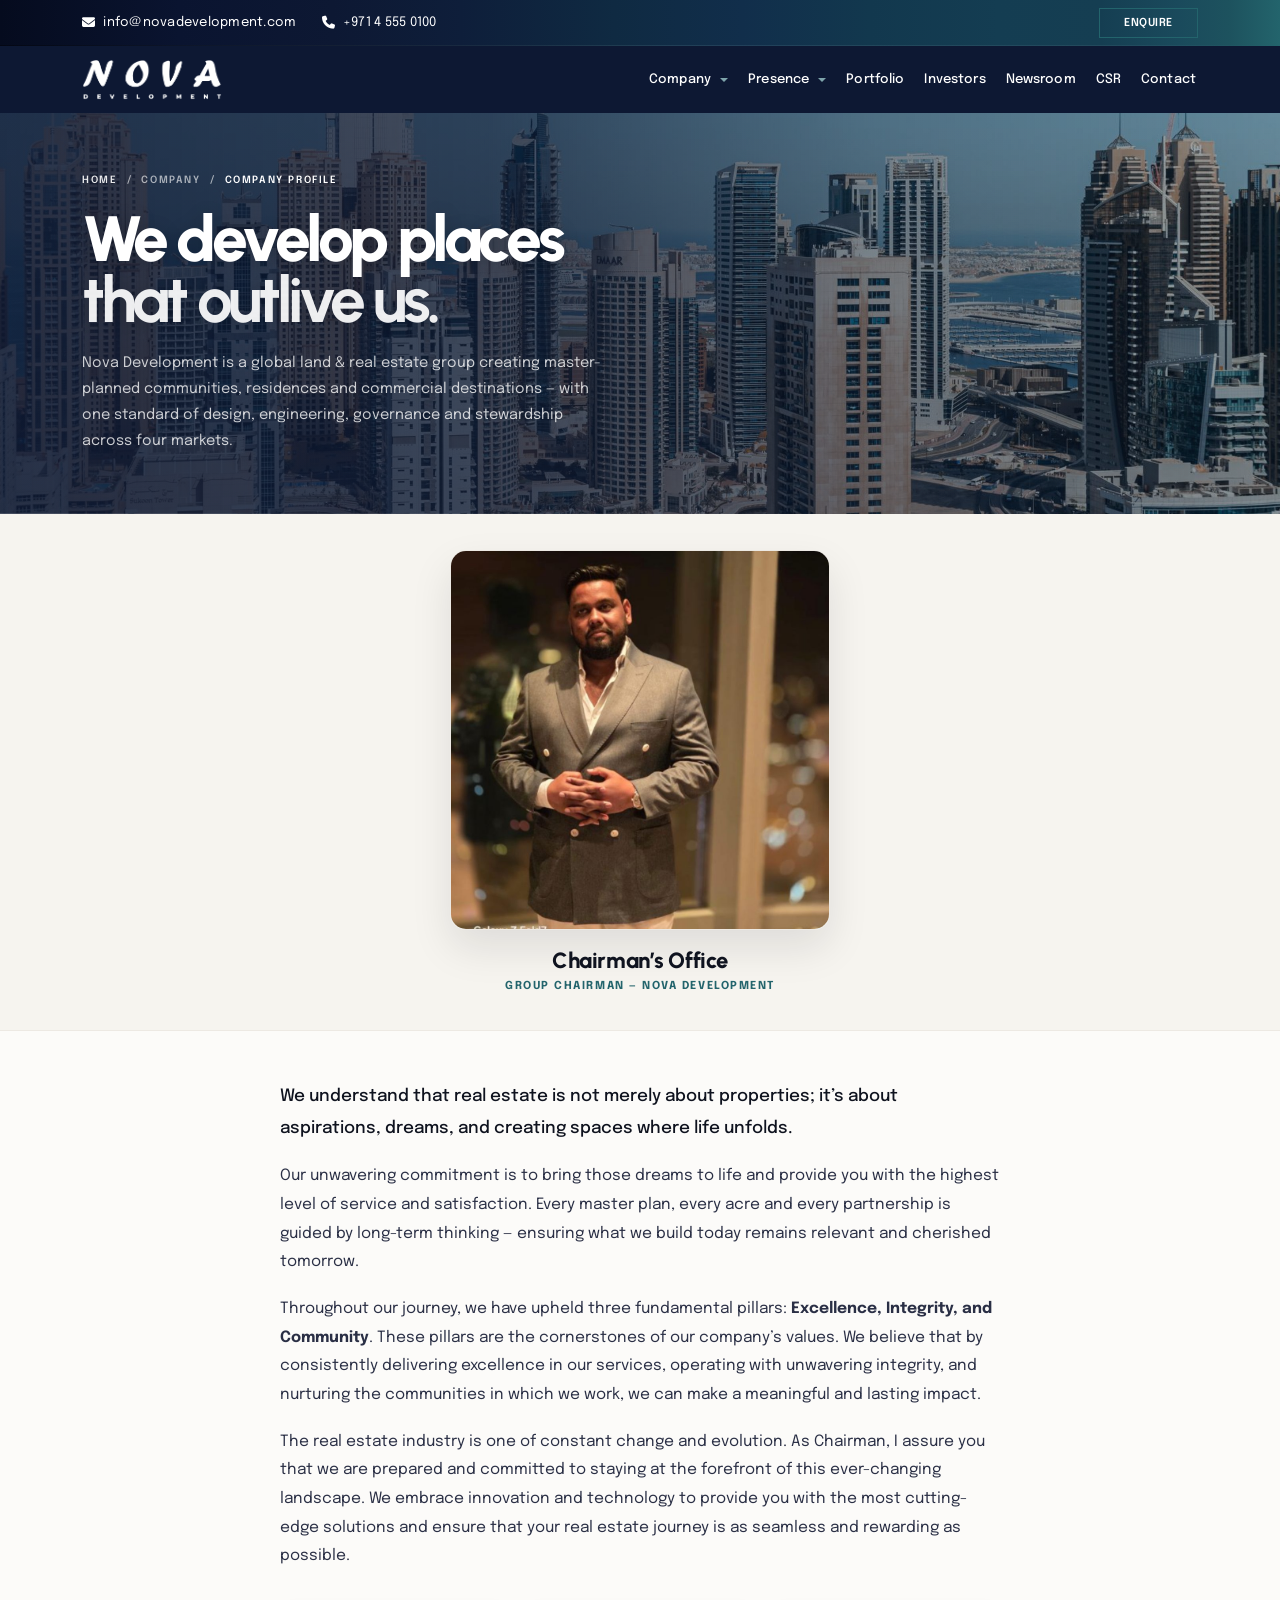
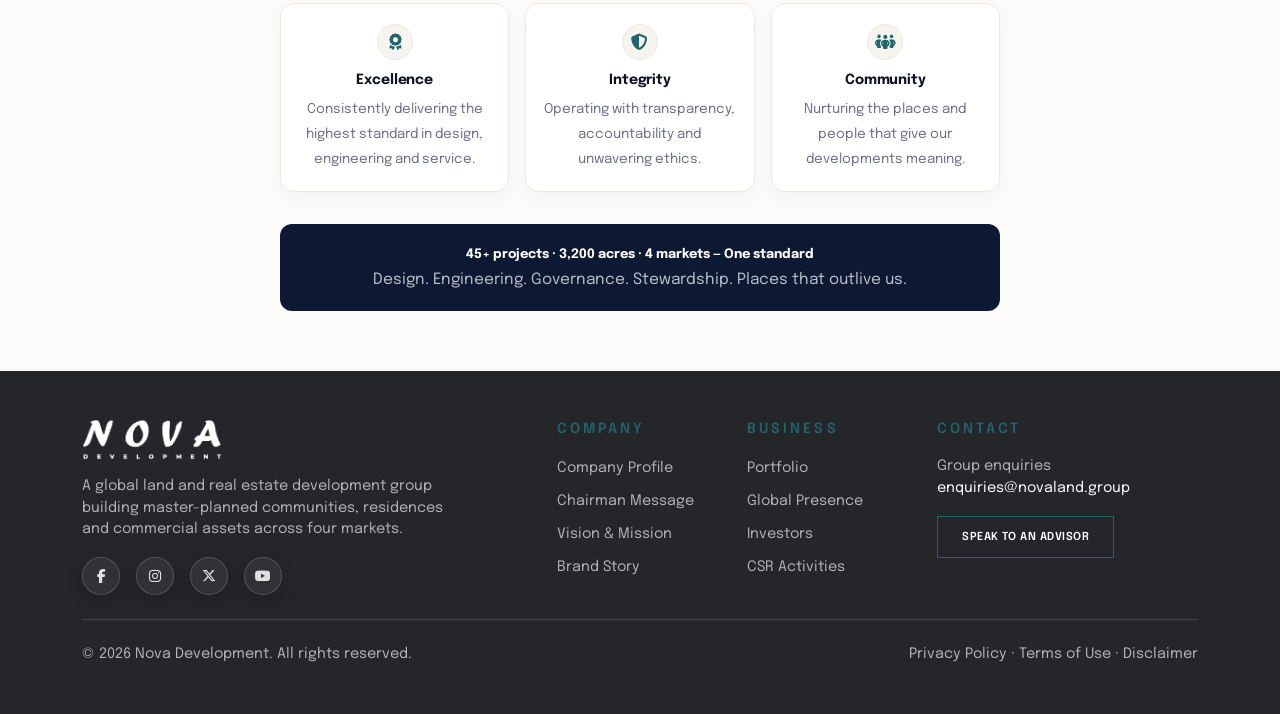
==== commit e1b4e615: "done all overall" ====
--- a/chairman.html
+++ b/chairman.html
@@ -1,47 +1,30 @@
 <!doctype html>
 <html lang="en">
+
 <head>
   <meta charset="UTF-8">
   <meta name="viewport" content="width=device-width, initial-scale=1">
-  <title>Group Chairman’s Message — Nova Development</title>
-  <meta name="description" content="Group Chairman’s Message — Nova Development. Excellence, Integrity and Community.">
+
+  <title>Nova Development — Land &amp; Real Estate Across Four Markets</title>
+
+  <meta name="description"
+    content="Nova Development develops land estates, residences and commercial assets in Dubai, Bangladesh, USA and UK. 45+ projects, 3,200 acres, 17 years.">
+
+  <!-- Bootstrap 5 -->
   <link href="https://cdnjs.cloudflare.com/ajax/libs/bootstrap/5.3.3/css/bootstrap.min.css" rel="stylesheet">
+
+  <!-- Font Awesome -->
   <link rel="stylesheet" href="https://cdnjs.cloudflare.com/ajax/libs/font-awesome/6.5.2/css/all.min.css">
-  <link href="https://fonts.googleapis.com/css2?family=Urbanist:wght@500;600;700;800&family=Epilogue:wght@400;500;600&display=swap" rel="stylesheet">
+
+  <!-- Google Fonts -->
+  <link
+    href="https://fonts.googleapis.com/css2?family=Urbanist:wght@500;600;700;800&family=Epilogue:wght@400;500;600&display=swap"
+    rel="stylesheet">
+
+  <!-- Custom CSS -->
   <link rel="stylesheet" href="assets/css/style.css">
-  <style>
-    /* HERO — SAME AS CONTACT (contact.html:13-44) */
-    /* Keep STG image/name below hero as separate centered block */
-    .stg-image { text-align:center; padding:36px 0 0; }
-    .stg-image img { width:380px; max-width:90%; height:auto; border-radius:16px; box-shadow:0 18px 40px rgba(15,19,31,.10); border:1px solid #EDE9E3; }
-    .stg-name { text-align:center; margin-top:18px; }
-    .stg-name h2 { font-family:var(--font-display); font-size:22px; font-weight:800; letter-spacing:-.02em; color:#0F131F; margin:0; }
-    .stg-name span { display:block; font-size:11px; letter-spacing:.14em; text-transform:uppercase; color:var(--gold); font-weight:700; margin-top:4px; }
-    .stg-message { background:#FCFBF9; padding:50px 0 60px; border-top:1px solid #EDE9E3; }
-    .stg-message-inner { max-width:720px; margin:0 auto; text-align:left; }
-    .stg-message-inner p { font-size:14.5px; line-height:1.85; color:#2a2f45; margin:0 0 18px; }
-    .stg-message-inner p.lead { font-size:16px; color:#0F131F; font-weight:500; }
-    .stg-pillars { display:grid; grid-template-columns:repeat(3,1fr); gap:16px; margin-top:32px; }
-    .stg-pillar { background:#fff; border:1px solid #EDE9E3; border-radius:14px; padding:20px 18px; text-align:center; box-shadow:0 6px 18px rgba(15,19,31,.04); }
-    .stg-pillar i { width:36px; height:36px; border-radius:50%; display:grid; place-items:center; background:var(--sand); border:1px solid #EDE9E3; color:var(--gold); margin:0 auto 10px; }
-    .stg-pillar strong { display:block; font-size:13px; font-weight:700; color:#0F131F; margin-bottom:6px; letter-spacing:-.01em; }
-    .stg-pillar span { font-size:12.5px; line-height:1.6; color:var(--muted-body); }
-    .stg-closing { margin-top:32px; padding:18px 20px; background:#0D1833; border-radius:12px; color:#fff; text-align:center; }
-    .stg-closing p { color:rgba(255,255,255,.72); margin:0; font-size:13px; line-height:1.7; }
-    .stg-closing strong { color:#fff; font-size:13px; }
-    /* CHAIRMAN FONT INCREASE — luxury readability */
-    body{ font-size:16.5px; }
-    .stg-message-inner p{ font-size:15.5px !important; }
-    .stg-message-inner p.lead{ font-size:17px !important; }
-    .stg-pillar strong{ font-size:14px !important; }
-    .stg-pillar span{ font-size:13.5px !important; }
-    @media (max-width:767px){
-      .stg-pillars{ grid-template-columns:1fr; }
-      .stg-message{ padding:40px 0 50px; }
-      .stg-image img{ width:300px; }
-    }
-  </style>
 </head>
+
 <body>
 
 
@@ -270,10 +253,10 @@
     </div>
   </section>
 
-<section style="background:#fff; padding:40px 0 20px; border-bottom:1px solid #EDE9E3;">
-  <div class="container" style="text-align:center;">
-    <div class="stg-image" style="padding:0;">
-      <img src="assets/img/chairmen.jpeg" alt="Chairman — Nova Development">
+<section class="stg-top">
+  <div class="container">
+    <div class="stg-image">
+      <img src="assets/img/chairmen.jpeg" alt="Group Chairman — Nova Development">
     </div>
     <div class="stg-name">
       <h2>Chairman’s Office</h2>
@@ -302,17 +285,209 @@
   </div>
 </section>
 
-<footer class="footer-section">
-  <div class="container py-5">
-    <div class="row g-4 footer-links-row">
-      <div class="col-sm-6 col-lg-5"><a class="navbar-brand d-flex align-items-center" href="index.html"><img src="assets/img/logo.png" alt="Nova" class="site-logo"></a><p class="small text-on-navy-muted mt-3" style="max-width:24rem;">A global land and real estate development group building master-planned communities, residences and commercial assets across four markets.</p></div>
-      <div class="col-sm-6 col-lg-2"><p class="eyebrow text-gold mb-0">Company</p><ul class="list-unstyled mt-3"><li class="mb-2"><a href="company-profile.html" class="footer-link">Company Profile</a></li><li class="mb-2"><a href="chairman.html" class="footer-link">Group Chairman’s Message</a></li><li class="mb-2"><a href="index.html#vision-mission" class="footer-link">Vision & Mission</a></li></ul></div>
-      <div class="col-sm-6 col-lg-2"><p class="eyebrow text-gold mb-0">Business</p><ul class="list-unstyled mt-3"><li class="mb-2"><a href="index.html#portfolio" class="footer-link">Portfolio</a></li><li class="mb-2"><a href="index.html#investors" class="footer-link">Investors</a></li></ul></div>
-      <div class="col-sm-6 col-lg-3"><p class="eyebrow text-gold mb-0">Contact</p><p class="small text-on-navy-muted mt-3">Group enquiries<br><a href="mailto:enquiries@novaland.group" class="text-on-navy footer-link">enquiries@novaland.group</a></p><a href="contact.html" class="btn btn-outline-gold btn-sm text-uppercase mt-3">Speak to an advisor</a></div>
-    </div>
-    <div class="d-flex flex-column flex-sm-row justify-content-sm-between gap-2 pt-4 mt-4 footer-bottom small text-on-navy-muted"><p class="mb-0">© 2026 Nova Development. All rights reserved.</p><p class="mb-0">Privacy · Terms · Disclaimer</p></div>
-  </div>
-</footer>
+
+    <!-- =========================================================
+       FOOTER
+  ========================================================== -->
+
+  <footer class="footer-section">
+
+    <div class="container py-5">
+
+      <div class="row g-4 footer-links-row">
+
+
+        <!-- BRAND -->
+        <div class="col-sm-6 col-lg-5">
+
+          <a class="navbar-brand d-flex align-items-center" href="#">
+
+            <img src="assets/img/logo.png" alt="Nova Development" class="site-logo">
+
+          </a>
+
+          <p class="small text-on-navy-muted mt-3" style="max-width:24rem;">
+
+            A global land and real estate development
+            group building master-planned communities,
+            residences and commercial assets across
+            four markets.
+
+          </p>
+
+          <div class="footer-social d-flex gap-3 mt-3">
+            <a href="#" class="social-icon icon-fb" aria-label="Facebook"><i class="fa-brands fa-facebook-f"></i></a>
+            <a href="#" class="social-icon icon-ig" aria-label="Instagram"><i class="fa-brands fa-instagram"></i></a>
+            <a href="#" class="social-icon icon-tw" aria-label="Twitter"><i class="fa-brands fa-x-twitter"></i></a>
+            <a href="#" class="social-icon icon-yt" aria-label="YouTube"><i class="fa-brands fa-youtube"></i></a>
+          </div>
+
+        </div>
+
+
+        <!-- COMPANY -->
+        <div class="col-sm-6 col-lg-2">
+
+          <p class="eyebrow text-gold mb-0">
+            Company
+          </p>
+
+          <ul class="list-unstyled mt-3">
+
+            <li class="mb-2">
+
+              <a href="#company-profile" class="footer-link">
+
+                Company Profile
+
+              </a>
+
+            </li>
+
+            <li class="mb-2">
+
+              <a href="#chairman-message" class="footer-link">
+
+                Chairman Message
+
+              </a>
+
+            </li>
+
+            <li class="mb-2">
+
+              <a href="#vision-mission" class="footer-link">
+
+                Vision &amp; Mission
+
+              </a>
+
+            </li>
+
+            <li class="mb-2">
+
+              <a href="#brand-story" class="footer-link">
+
+                Brand Story
+
+              </a>
+
+            </li>
+
+          </ul>
+
+        </div>
+
+
+        <!-- BUSINESS -->
+        <div class="col-sm-6 col-lg-2">
+
+          <p class="eyebrow text-gold mb-0">
+            Business
+          </p>
+
+          <ul class="list-unstyled mt-3">
+
+            <li class="mb-2">
+
+              <a href="#portfolio" class="footer-link">
+
+                Portfolio
+
+              </a>
+
+            </li>
+
+            <li class="mb-2">
+
+              <a href="#global-presence" class="footer-link">
+
+                Global Presence
+
+              </a>
+
+            </li>
+
+            <li class="mb-2">
+
+              <a href="#investors" class="footer-link">
+
+                Investors
+
+              </a>
+
+            </li>
+
+            <li class="mb-2">
+
+              <a href="#csr" class="footer-link">
+
+                CSR Activities
+
+              </a>
+
+            </li>
+
+          </ul>
+
+        </div>
+
+
+        <!-- CONTACT -->
+        <div class="col-sm-6 col-lg-3">
+
+          <p class="eyebrow text-gold mb-0">
+            Contact
+          </p>
+
+          <p class="small text-on-navy-muted mt-3">
+
+            Group enquiries<br>
+
+            <a href="mailto:enquiries@novaland.group" class="text-on-navy footer-link">
+
+              enquiries@novaland.group
+
+            </a>
+
+          </p>
+
+          <a href="contact.html" class="btn btn-outline-gold btn-sm text-uppercase mt-3">
+
+            Speak to an advisor
+
+          </a>
+
+        </div>
+
+      </div>
+
+
+      <!-- FOOTER BOTTOM -->
+      <div
+        class="d-flex flex-column flex-sm-row justify-content-sm-between gap-2 pt-4 mt-4 footer-bottom small text-on-navy-muted">
+
+        <p class="mb-0">
+
+          © 2026 Nova Development.
+          All rights reserved.
+
+        </p>
+
+        <p class="mb-0">
+
+          Privacy Policy ·
+          Terms of Use ·
+          Disclaimer
+
+        </p>
+
+      </div>
+
+    </div>
+
+  </footer>
+  
 <script src="https://cdnjs.cloudflare.com/ajax/libs/bootstrap/5.3.3/js/bootstrap.bundle.min.js"></script>
 </body>
 </html>
--- a/assets/css/style.css
+++ b/assets/css/style.css
@@ -36,7 +36,6 @@
     ===================================================== */
     --font-display: "Urbanist", ui-sans-serif, system-ui, sans-serif;
     --font-sans: "Epilogue", ui-sans-serif, system-ui, sans-serif;
-    --font-serif: Georgia, serif;
     /* =====================================================
        NOVA ALIASES
     ===================================================== */
@@ -909,44 +908,7 @@
     }
 }
 
-/* =========================================================
-   PORTFOLIO HERO
-========================================================= */
-.np-hero {
-    position: relative;
-    padding: 5rem 0 7rem;
-    background: var(--navy);
-    color: #ffffff;
-    overflow: hidden;
-}
-
-.np-hero::after {
-    content: "P";
-    position: absolute;
-    right: -20px;
-    bottom: -80px;
-    font-size: 450px;
-    font-weight: 800;
-    color: rgba(255, 255, 255, .03);
-    line-height: 1;
-    pointer-events: none;
-}
-
-.np-hero h1 {
-    margin-bottom: 1rem;
-    font-family: var(--font-display);
-    font-size: clamp(3rem, 6vw, 5rem);
-    line-height: 1;
-    letter-spacing: -.04em;
-    font-weight: 700;
-    color: #ffffff;
-}
-
-.np-hero .np-lead {
-    max-width: 600px;
-    color: rgba(255, 255, 255, .65);
-    font-size: 1.1rem;
-}
+/* PORTFOLIO HERO — removed (old hero code, now unified) */
 
 /* =========================================================
    COMPANY PROFILE
@@ -1015,9 +977,10 @@
 .nova-profile-statement p {
     max-width: 350px;
     margin: 12px 0 0;
-    font-family: var(--font-serif);
+    font-family: var(--font-display);
     font-size: 25px;
     line-height: 1.3;
+    font-weight: 600;
     color: #0F131F;
 }
 
@@ -1174,17 +1137,17 @@
 }
 
 .nova-chairman-title em {
-    font-family: var(--font-serif);
-    font-weight: 400;
-    font-style: italic;
+    font-family: var(--font-display);
+    font-weight: 700;
+    font-style: normal;
     color: #23646C;
 }
 
 .nova-chairman-title span {
     display: block;
-    font-family: var(--font-serif);
-    font-weight: 400;
-    font-style: italic;
+    font-family: var(--font-display);
+    font-weight: 700;
+    font-style: normal;
     color: #0F131F;
 }
 
@@ -1545,7 +1508,7 @@
 .nova-big-quote {
     display: block;
     margin-bottom: -25px;
-    font-family: var(--font-serif);
+    font-family: var(--font-display);
     font-size: 100px;
     line-height: 1;
     color: var(--gold);
@@ -2303,9 +2266,9 @@
 .nova-investor-copy h2 span {
     display: block;
     color: var(--gold-soft);
-    font-family: var(--font-serif);
-    font-style: italic;
-    font-weight: 400;
+    font-family: var(--font-display);
+    font-style: normal;
+    font-weight: 700;
 }
 
 .investor-lead {
@@ -4023,7 +3986,7 @@
 
 .nova-newsletter-content h2 {
     margin: 0 0 34px;
-    font-family: var(--font-serif);
+    font-family: var(--font-display);
     font-size: 26px;
     font-weight: 400;
     line-height: 1.6;
@@ -4847,126 +4810,8 @@
 }
 
 /* =========================================================
-  Compnay Profile Page
+  Company Profile Page — unified hero now uses .inner-hero
 ========================================================= */
-.cp-hero {
-    position: relative;
-    background: #0D1833 url('../img/newsletter.jpeg') center 65%/cover no-repeat;
-    color: #fff;
-    padding: 110px 0 100px;
-    overflow: hidden;
-    min-height: 540px;
-    display: flex;
-    align-items: center;
-    text-align: left;
-}
-
-.cp-hero::before {
-    content: "";
-    position: absolute;
-    inset: 0;
-    background: linear-gradient(90deg, rgba(13, 24, 51, .82) 0%, rgba(13, 24, 51, .68) 38%, rgba(13, 24, 51, .32) 68%, rgba(13, 24, 51, .12) 100%), linear-gradient(180deg, rgba(13, 24, 51, .08) 0%, rgba(13, 24, 51, .22) 100%);
-    pointer-events: none;
-}
-
-.cp-hero::after {
-    content: "";
-    position: absolute;
-    left: 0;
-    right: 0;
-    bottom: 0;
-    height: 1px;
-    background: linear-gradient(90deg, rgba(255, 255, 255, .14), rgba(255, 255, 255, 0) 70%);
-    pointer-events: none;
-    z-index: 1;
-}
-
-.cp-hero .container {
-    position: relative;
-    z-index: 1;
-}
-
-.cp-breadcrumb {
-    font-size: 10px;
-    letter-spacing: .16em;
-    text-transform: uppercase;
-    color: rgba(255, 255, 255, .62);
-    margin-bottom: 22px;
-    font-weight: 600;
-}
-
-.cp-breadcrumb a {
-    color: rgba(255, 255, 255, .9);
-    text-decoration: none;
-    border-bottom: 1px solid transparent;
-    padding-bottom: 1px;
-    transition: border-color .2s;
-}
-
-.cp-breadcrumb a:hover {
-    color: #fff;
-    border-color: rgba(255, 255, 255, .4);
-}
-
-.cp-hero h1 {
-    font-family: var(--font-display);
-    font-size: clamp(40px, 5vw, 66px);
-    line-height: .92;
-    letter-spacing: -.06em;
-    font-weight: 800;
-    color: #fff;
-    margin: 0;
-    max-width: 640px;
-    text-shadow: 0 2px 18px rgba(0, 0, 0, .18);
-}
-
-.cp-hero h1 span {
-    display: block;
-    font-family: var(--font-serif);
-    font-style: italic;
-    font-weight: 400;
-    color: #fff;
-    opacity: .92;
-    margin-top: 2px;
-}
-
-.cp-hero p {
-    max-width: 520px;
-    margin: 20px 0 0;
-    color: rgba(255, 255, 255, .78);
-    line-height: 1.8;
-    font-size: 14.5px;
-    font-weight: 400;
-}
-
-.cp-hero-meta {
-    display: flex;
-    gap: 8px;
-    flex-wrap: wrap;
-    margin-top: 30px;
-}
-
-.cp-hero-meta span {
-    display: inline-flex;
-    align-items: center;
-    gap: 7px;
-    padding: 7px 13px;
-    background: rgba(255, 255, 255, .10);
-    backdrop-filter: blur(8px);
-    -webkit-backdrop-filter: blur(8px);
-    border: 1px solid rgba(255, 255, 255, .14);
-    border-radius: 999px;
-    font-size: 10.5px;
-    font-weight: 600;
-    letter-spacing: .02em;
-    color: #fff;
-}
-
-.cp-hero-meta i {
-    color: #fff;
-    opacity: .9;
-    font-size: 11px;
-}
 
 .btn-gold {
     padding: 14px 28px !important;
@@ -5245,11 +5090,6 @@
 }
 
 @media (max-width: 991px) {
-    .cp-hero {
-        min-height: 440px;
-        padding: 80px 0 70px;
-    }
-
     .cp-intro {
         padding: 70px 0;
     }
@@ -5281,11 +5121,6 @@
 }
 
 @media (max-width: 767px) {
-    .cp-hero {
-        min-height: 380px;
-        padding: 60px 0 50px;
-    }
-
     .cp-intro {
         padding: 60px 0;
     }
@@ -5309,19 +5144,6 @@
 }
 
 @media (max-width: 575px) {
-    .cp-hero {
-        min-height: 340px;
-        padding: 50px 0 40px;
-    }
-
-    .cp-hero h1 {
-        font-size: clamp(32px, 8vw, 44px);
-    }
-
-    .cp-hero p {
-        font-size: 13.5px;
-    }
-
     .cp-intro {
         padding: 50px 0;
     }
@@ -5372,136 +5194,14 @@
         min-height: 42px !important;
     }
 
-    .cp-hero h1 {
-        font-size: 28px;
-    }
-
     .cp-values h2 {
         font-size: 26px !important;
     }
 }
 
 /* =========================================================
-  Contact Page
+  Contact Page — unified hero now uses .inner-hero
 ========================================================= */
-.contact-hero {
-    position: relative;
-    background: #0D1833 url('../img/contact-hero.jpg') center 50%/cover no-repeat;
-    /* Real estate type — Emirates Towers close-up */
-    color: #fff;
-    padding: 110px 0 100px;
-    overflow: hidden;
-    min-height: 540px;
-    display: flex;
-    align-items: center;
-    text-align: left;
-}
-
-.contact-hero::before {
-    content: "";
-    position: absolute;
-    inset: 0;
-    background: linear-gradient(90deg, rgba(13, 24, 51, .82) 0%, rgba(13, 24, 51, .68) 38%, rgba(13, 24, 51, .32) 68%, rgba(13, 24, 51, .12) 100%), linear-gradient(180deg, rgba(13, 24, 51, .08) 0%, rgba(13, 24, 51, .22) 100%);
-    pointer-events: none;
-}
-
-.contact-hero::after {
-    content: "";
-    position: absolute;
-    left: 0;
-    right: 0;
-    bottom: 0;
-    height: 1px;
-    background: linear-gradient(90deg, rgba(255, 255, 255, .14), rgba(255, 255, 255, 0) 70%);
-    pointer-events: none;
-    z-index: 1;
-}
-
-.contact-hero .container {
-    position: relative;
-    z-index: 1;
-}
-
-.contact-breadcrumb {
-    font-size: 10px;
-    letter-spacing: .16em;
-    text-transform: uppercase;
-    color: rgba(255, 255, 255, .62);
-    margin-bottom: 22px;
-    font-weight: 600;
-}
-
-.contact-breadcrumb a {
-    color: rgba(255, 255, 255, .9);
-    text-decoration: none;
-    border-bottom: 1px solid transparent;
-    padding-bottom: 1px;
-    transition: border-color .2s;
-}
-
-.contact-breadcrumb a:hover {
-    color: #fff;
-    border-color: rgba(255, 255, 255, .4);
-}
-
-.contact-hero h1 {
-    font-family: var(--font-display);
-    font-size: clamp(40px, 5vw, 66px);
-    line-height: .92;
-    letter-spacing: -.06em;
-    font-weight: 800;
-    color: #fff;
-    margin: 0;
-    max-width: 640px;
-    text-shadow: 0 2px 18px rgba(0, 0, 0, .18);
-}
-
-.contact-hero h1 span {
-    display: block;
-    font-family: var(--font-serif);
-    font-style: italic;
-    font-weight: 400;
-    color: #fff;
-    opacity: .92;
-    margin-top: 2px;
-}
-
-.contact-hero p {
-    max-width: 520px;
-    margin: 20px 0 0;
-    color: rgba(255, 255, 255, .78);
-    line-height: 1.8;
-    font-size: 14.5px;
-}
-
-.contact-hero-badges {
-    display: flex;
-    gap: 8px;
-    flex-wrap: wrap;
-    margin-top: 30px;
-}
-
-.contact-hero-badges span {
-    display: inline-flex;
-    align-items: center;
-    gap: 7px;
-    padding: 7px 13px;
-    background: rgba(255, 255, 255, .10);
-    backdrop-filter: blur(8px);
-    -webkit-backdrop-filter: blur(8px);
-    border: 1px solid rgba(255, 255, 255, .14);
-    border-radius: 999px;
-    font-size: 10.5px;
-    font-weight: 600;
-    letter-spacing: .02em;
-    color: #fff;
-}
-
-.contact-hero-badges i {
-    color: #fff;
-    opacity: .9;
-    font-size: 11px;
-}
 
 /* MAIN — LUXURY (sand + thin gold, generous whitespace) */
 .contact-main {
@@ -5551,8 +5251,8 @@
     font-size: 13px;
     line-height: 1.7;
     margin: 12px 0 14px;
-    font-style: italic;
-    font-family: var(--font-serif);
+    font-style: normal;
+    font-family: var(--font-sans);
 }
 
 .form-trust {
@@ -5626,8 +5326,8 @@
 .form-group input::placeholder,
 .form-group textarea::placeholder {
     color: rgba(15, 19, 31, .32);
-    font-style: italic;
-    font-family: var(--font-serif);
+    font-style: normal;
+    font-family: var(--font-sans);
 }
 
 .form-group input:focus,
@@ -5879,9 +5579,9 @@
 
 .offices-head h2 span {
     color: var(--gold-soft);
-    font-family: var(--font-serif);
-    font-style: italic;
-    font-weight: 400;
+    font-family: var(--font-display);
+    font-style: normal;
+    font-weight: 700;
 }
 
 .offices-head h2::after {
@@ -5908,8 +5608,8 @@
     font-size: 13px;
     line-height: 1.7;
     margin: 0;
-    font-family: var(--font-serif);
-    font-style: italic;
+    font-family: var(--font-sans);
+    font-style: normal;
 }
 
 .office-grid {
@@ -6172,11 +5872,6 @@
 }
 
 @media (max-width:991px) {
-    .contact-hero {
-        min-height: 440px;
-        padding: 80px 0 70px;
-    }
-
     .contact-main {
         padding: 60px 0;
     }
@@ -6199,15 +5894,6 @@
 }
 
 @media (max-width:575px) {
-    .contact-hero {
-        min-height: 340px;
-        padding: 50px 0 40px;
-    }
-
-    .contact-hero h1 {
-        font-size: clamp(32px, 8vw, 44px);
-    }
-
     .contact-form-card {
         padding: 22px 18px;
         border-radius: 16px;
@@ -6246,18 +5932,6 @@
     }
 }
 
-.contact-hero h1 {
-    font-size: clamp(46px, 5.6vw, 74px) !important;
-}
-
-.contact-hero p {
-    font-size: 16.5px !important;
-}
-
-.contact-hero-badges span {
-    font-size: 12.5px !important;
-}
-
 .contact-form-card h2 {
     font-size: 28px !important;
 }
@@ -6319,7 +5993,6 @@
    ========================================================= */
 .inner-hero {
     position: relative;
-    background: #0D1833 url('assets/img/newsletter.jpeg') center 65%/cover no-repeat;
     color: #fff;
     padding: 60px 0 60px;
     overflow: hidden;
@@ -6327,13 +6000,15 @@
     align-items: center;
     text-align: left;
 }
+
 .inner-hero::before {
     content: "";
     position: absolute;
     inset: 0;
-    background: linear-gradient(90deg, rgba(13,24,51,.82) 0%, rgba(13,24,51,.68) 38%, rgba(13,24,51,.32) 68%, rgba(13,24,51,.12) 100%), linear-gradient(180deg, rgba(13,24,51,.08) 0%, rgba(13,24,51,.22) 100%);
+    background: linear-gradient(90deg, rgba(13, 24, 51, .82) 0%, rgba(13, 24, 51, .68) 38%, rgba(13, 24, 51, .32) 68%, rgba(13, 24, 51, .12) 100%), linear-gradient(180deg, rgba(13, 24, 51, .08) 0%, rgba(13, 24, 51, .22) 100%);
     pointer-events: none;
 }
+
 .inner-hero::after {
     content: "";
     position: absolute;
@@ -6341,21 +6016,291 @@
     right: 0;
     bottom: 0;
     height: 1px;
-    background: linear-gradient(90deg, rgba(255,255,255,.14), rgba(255,255,255,0) 70%);
+    background: linear-gradient(90deg, rgba(255, 255, 255, .14), rgba(255, 255, 255, 0) 70%);
     pointer-events: none;
     z-index: 1;
 }
-.inner-hero .container { position: relative; z-index: 1; }
-.inner-breadcrumb { font-size: 10px; letter-spacing: .16em; text-transform: uppercase; color: rgba(255,255,255,.62); margin-bottom: 22px; font-weight: 600; }
-.inner-breadcrumb a { color: rgba(255,255,255,.9); text-decoration: none; border-bottom: 1px solid transparent; padding-bottom: 1px; transition: border-color .2s; }
-.inner-breadcrumb a:hover { color: #fff; border-color: rgba(255,255,255,.4); }
-.inner-hero h1 { font-family: var(--font-display); font-size: clamp(40px, 5vw, 66px); line-height: .92; letter-spacing: -.06em; font-weight: 800; color: #fff; margin: 0; max-width: 640px; text-shadow: 0 2px 18px rgba(0,0,0,.18); }
-.inner-hero h1 span { display: block; font-family: var(--font-serif); font-style: italic; font-weight: 400; color: #fff; opacity: .92; margin-top: 2px; }
-.inner-hero h1 em { font-family: var(--font-serif); font-style: italic; font-weight: 400; color: var(--gold-soft); }
-.inner-hero p { max-width: 520px; margin: 20px 0 0; color: rgba(255,255,255,.78); line-height: 1.8; font-size: 14.5px; }
-.inner-hero-badges { display: flex; gap: 8px; flex-wrap: wrap; margin-top: 30px; }
-.inner-hero-badges span { display: inline-flex; align-items: center; gap: 7px; padding: 7px 13px; background: rgba(255,255,255,.10); backdrop-filter: blur(8px); -webkit-backdrop-filter: blur(8px); border: 1px solid rgba(255,255,255,.14); border-radius: 999px; font-size: 10.5px; font-weight: 600; letter-spacing: .02em; color: #fff; }
-.inner-hero-badges i { color: #fff; opacity: .9; font-size: 11px; }
-@media (max-width: 991px){ .inner-hero{ min-height:440px; padding:80px 0 70px; } }
-@media (max-width: 767px){ .inner-hero{ min-height:380px; padding:60px 0 50px; } }
-@media (max-width: 575px){ .inner-hero{ min-height:340px; padding:50px 0 40px; } .inner-hero h1{ font-size:clamp(32px,8vw,44px);} }+
+.inner-hero .container {
+    position: relative;
+    z-index: 1;
+}
+
+.inner-breadcrumb {
+    font-size: 10px;
+    letter-spacing: .16em;
+    text-transform: uppercase;
+    color: rgba(255, 255, 255, .62);
+    margin-bottom: 22px;
+    font-weight: 600;
+}
+
+.inner-breadcrumb a {
+    color: rgba(255, 255, 255, .9);
+    text-decoration: none;
+    border-bottom: 1px solid transparent;
+    padding-bottom: 1px;
+    transition: border-color .2s;
+}
+
+.inner-breadcrumb a:hover {
+    color: #fff;
+    border-color: rgba(255, 255, 255, .4);
+}
+
+.inner-hero h1 {
+    font-family: var(--font-display);
+    font-size: clamp(40px, 5vw, 66px);
+    line-height: .92;
+    letter-spacing: -.06em;
+    font-weight: 800;
+    color: #fff;
+    margin: 0;
+    max-width: 640px;
+    text-shadow: 0 2px 18px rgba(0, 0, 0, .18);
+}
+
+.inner-hero h1 span {
+    display: block;
+    font-family: var(--font-display);
+    font-style: normal;
+    font-weight: 700;
+    color: #fff;
+    opacity: .92;
+    margin-top: 2px;
+}
+
+.inner-hero h1 em {
+    font-family: var(--font-display);
+    font-style: normal;
+    font-weight: 700;
+    color: var(--gold-soft);
+}
+
+.inner-hero p {
+    max-width: 520px;
+    margin: 20px 0 0;
+    color: rgba(255, 255, 255, .78);
+    line-height: 1.8;
+    font-size: 14.5px;
+}
+
+.inner-hero-badges {
+    display: flex;
+    gap: 8px;
+    flex-wrap: wrap;
+    margin-top: 30px;
+}
+
+.inner-hero-badges span {
+    display: inline-flex;
+    align-items: center;
+    gap: 7px;
+    padding: 7px 13px;
+    background: rgba(255, 255, 255, .10);
+    backdrop-filter: blur(8px);
+    -webkit-backdrop-filter: blur(8px);
+    border: 1px solid rgba(255, 255, 255, .14);
+    border-radius: 999px;
+    font-size: 10.5px;
+    font-weight: 600;
+    letter-spacing: .02em;
+    color: #fff;
+}
+
+.inner-hero-badges i {
+    color: #fff;
+    opacity: .9;
+    font-size: 11px;
+}
+
+@media (max-width: 991px) {
+    .inner-hero {
+        min-height: 440px;
+        padding: 80px 0 70px;
+    }
+}
+
+@media (max-width: 767px) {
+    .inner-hero {
+        min-height: 380px;
+        padding: 60px 0 50px;
+    }
+}
+
+@media (max-width: 575px) {
+    .inner-hero {
+        min-height: 340px;
+        padding: 50px 0 40px;
+    }
+
+    .inner-hero h1 {
+        font-size: clamp(32px, 8vw, 44px);
+    }
+}
+
+
+/* =========================================================
+   CHAIRMANG MESSAGE
+   ========================================================= */
+.stg-top{
+    text-align: center;
+    padding: 36px 0px;
+}
+
+.stg-image img {
+    width: 380px;
+    max-width: 90%;
+    height: auto;
+    border-radius: 16px;
+    box-shadow: 0 18px 40px rgba(15, 19, 31, .10);
+    border: 1px solid #EDE9E3;
+}
+
+.stg-name {
+    text-align: center;
+    margin-top: 18px;
+}
+
+.stg-name h2 {
+    font-family: var(--font-display);
+    font-size: 22px;
+    font-weight: 800;
+    letter-spacing: -.02em;
+    color: #0F131F;
+    margin: 0;
+}
+
+.stg-name span {
+    display: block;
+    font-size: 11px;
+    letter-spacing: .14em;
+    text-transform: uppercase;
+    color: var(--gold);
+    font-weight: 700;
+    margin-top: 4px;
+}
+
+.stg-message {
+    background: #FCFBF9;
+    padding: 50px 0 60px;
+    border-top: 1px solid #EDE9E3;
+}
+
+.stg-message-inner {
+    max-width: 720px;
+    margin: 0 auto;
+    text-align: left;
+}
+
+.stg-message-inner p {
+    font-size: 14.5px;
+    line-height: 1.85;
+    color: #2a2f45;
+    margin: 0 0 18px;
+}
+
+.stg-message-inner p.lead {
+    font-size: 16px;
+    color: #0F131F;
+    font-weight: 500;
+}
+
+.stg-pillars {
+    display: grid;
+    grid-template-columns: repeat(3, 1fr);
+    gap: 16px;
+    margin-top: 32px;
+}
+
+.stg-pillar {
+    background: #fff;
+    border: 1px solid #EDE9E3;
+    border-radius: 14px;
+    padding: 20px 18px;
+    text-align: center;
+    box-shadow: 0 6px 18px rgba(15, 19, 31, .04);
+}
+
+.stg-pillar i {
+    width: 36px;
+    height: 36px;
+    border-radius: 50%;
+    display: grid;
+    place-items: center;
+    background: var(--sand);
+    border: 1px solid #EDE9E3;
+    color: var(--gold);
+    margin: 0 auto 10px;
+}
+
+.stg-pillar strong {
+    display: block;
+    font-size: 13px;
+    font-weight: 700;
+    color: #0F131F;
+    margin-bottom: 6px;
+    letter-spacing: -.01em;
+}
+
+.stg-pillar span {
+    font-size: 12.5px;
+    line-height: 1.6;
+    color: var(--muted-body);
+}
+
+.stg-closing {
+    margin-top: 32px;
+    padding: 18px 20px;
+    background: #0D1833;
+    border-radius: 12px;
+    color: #fff;
+    text-align: center;
+}
+
+.stg-closing p {
+    color: rgba(255, 255, 255, .72);
+    margin: 0;
+    font-size: 13px;
+    line-height: 1.7;
+}
+
+.stg-closing strong {
+    color: #fff;
+    font-size: 13px;
+}
+
+/* CHAIRMAN FONT INCREASE — luxury readability */
+body {
+    font-size: 16.5px;
+}
+
+.stg-message-inner p {
+    font-size: 15.5px !important;
+}
+
+.stg-message-inner p.lead {
+    font-size: 17px !important;
+}
+
+.stg-pillar strong {
+    font-size: 14px !important;
+}
+
+.stg-pillar span {
+    font-size: 13.5px !important;
+}
+
+@media (max-width:767px) {
+    .stg-pillars {
+        grid-template-columns: 1fr;
+    }
+
+    .stg-message {
+        padding: 40px 0 50px;
+    }
+
+    .stg-image img {
+        width: 300px;
+    }
+}
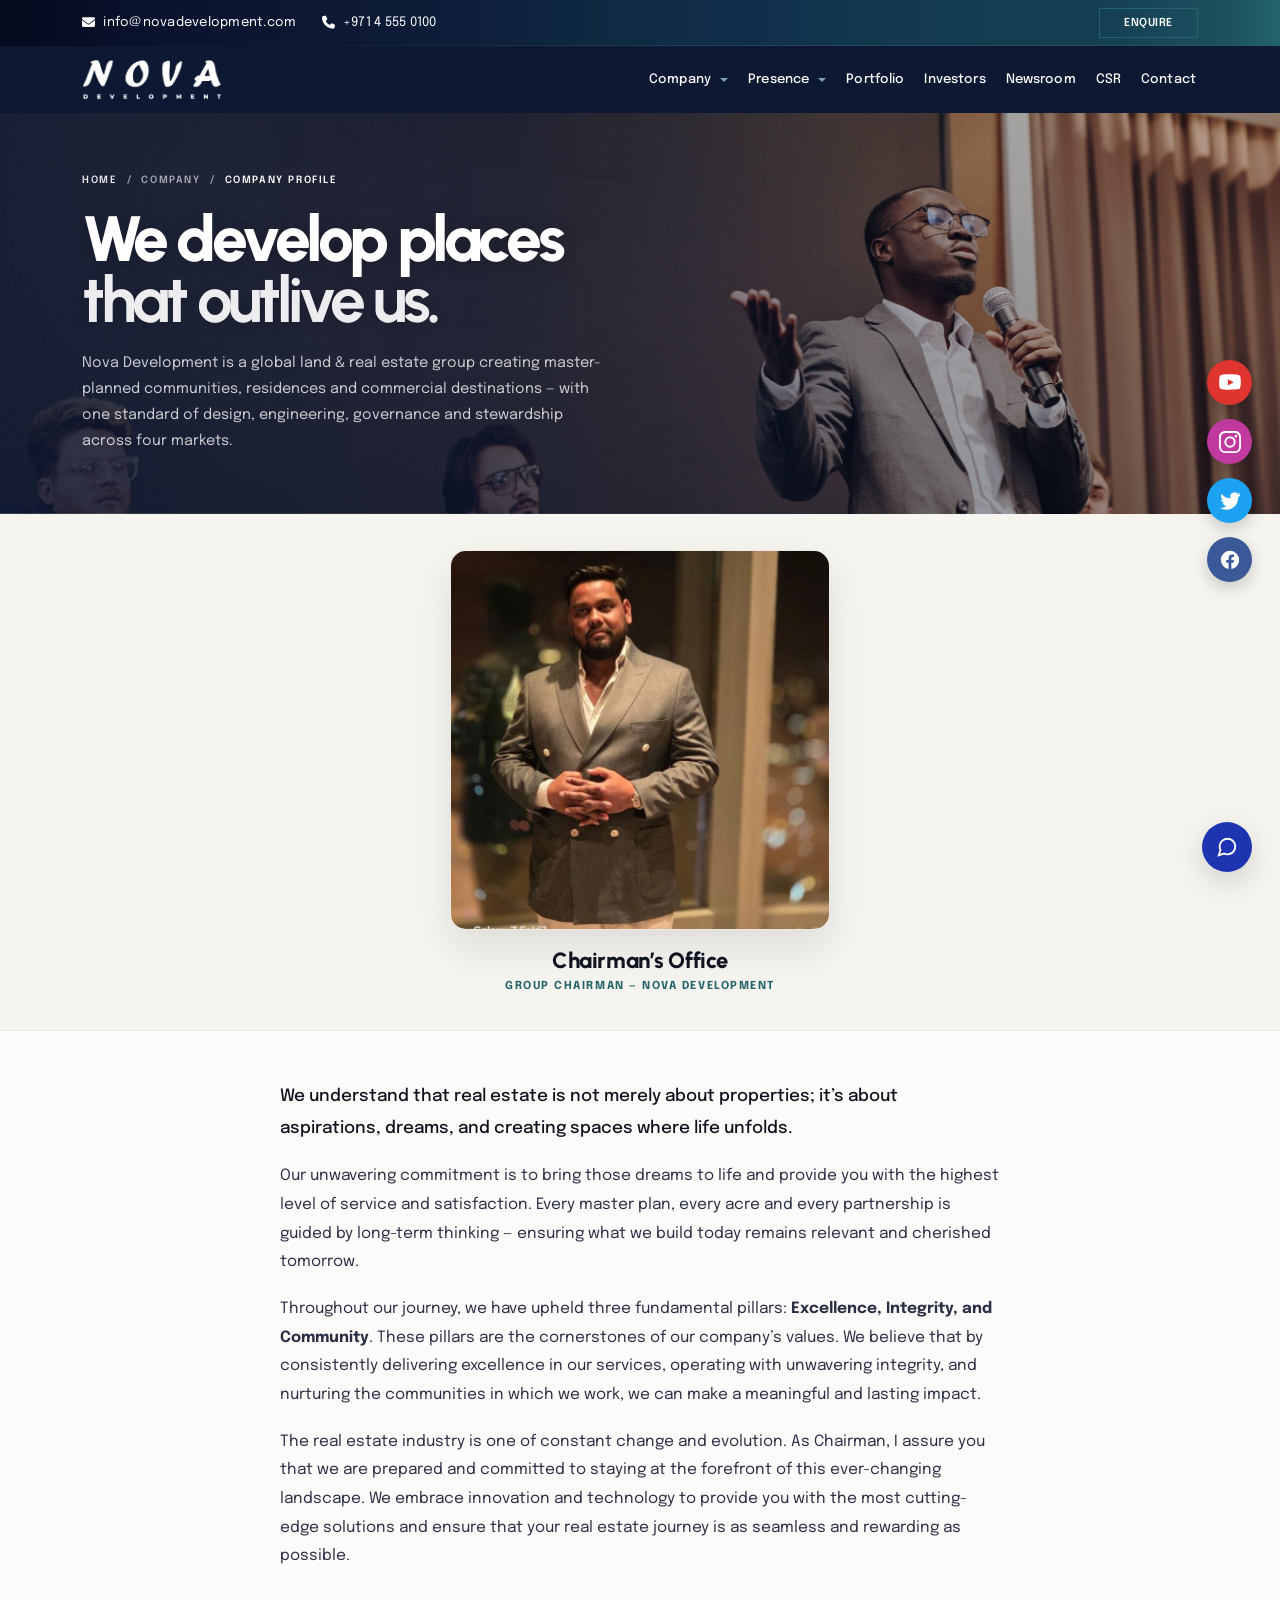
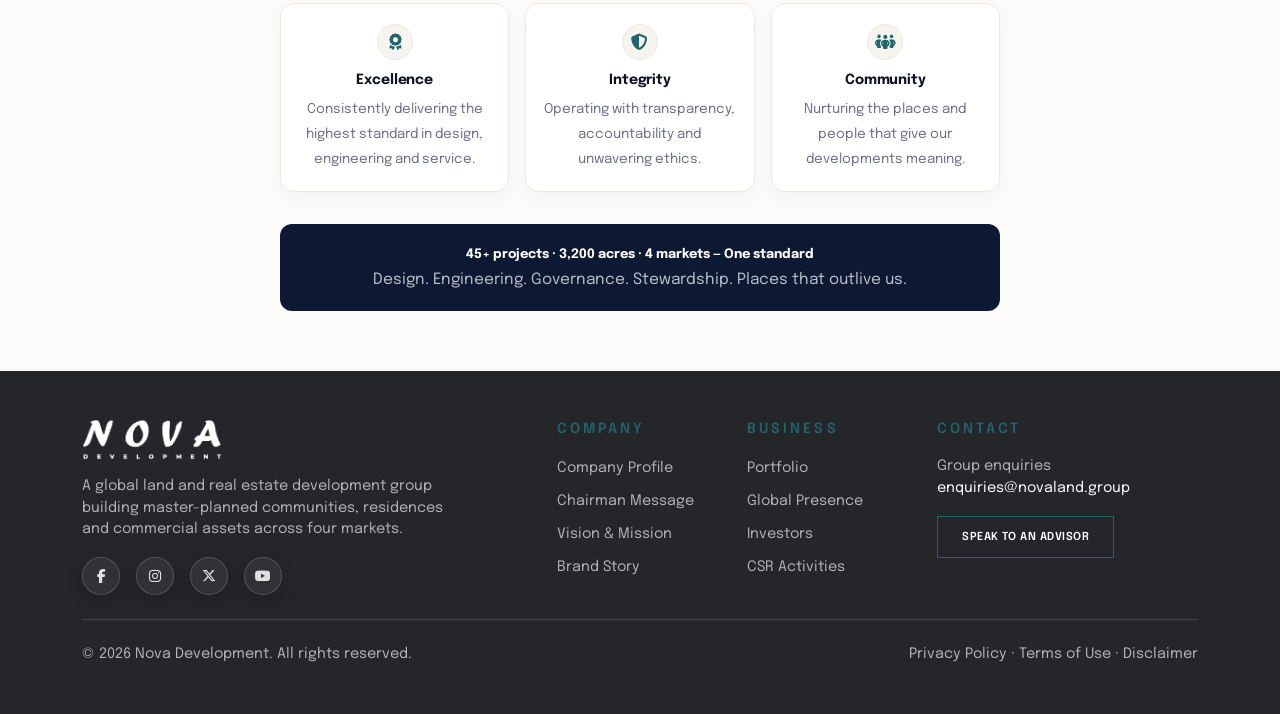
==== commit b9a7b398: "chairman image chnages" ====
--- a/chairman.html
+++ b/chairman.html
@@ -178,7 +178,7 @@
             <!-- PORTFOLIO -->
             <li class="nav-item">
 
-              <a class="nav-link" href="#portfolio">
+              <a class="nav-link" href="portfolio.html">
 
                 Portfolio
 
@@ -245,7 +245,7 @@
   </header>
 
 <!-- HERO -->
-  <section class="inner-hero" style="background:#0D1833 url('assets/img/contact-hero.jpg') center 65%/cover no-repeat;">
+  <section class="inner-hero" style="background: #0D1833 url('assets/img/chairman-bg.jpg') center 20%/cover  no-repeat;">
     <div class="container">
       <div class="inner-breadcrumb"><a href="index.html">Home</a> &nbsp;/&nbsp; Company &nbsp;/&nbsp; <span style="color:#fff;">Company Profile</span></div>
       <h1>We develop places <span>that outlive us.</span></h1>
@@ -390,7 +390,7 @@
 
             <li class="mb-2">
 
-              <a href="#portfolio" class="footer-link">
+              <a href="portfolio.html" class="footer-link">
 
                 Portfolio
 
@@ -487,7 +487,76 @@
     </div>
 
   </footer>
-  
-<script src="https://cdnjs.cloudflare.com/ajax/libs/bootstrap/5.3.3/js/bootstrap.bundle.min.js"></script>
+
+  <!-- =========================================================
+     Social and Chat
+  ========================================================== -->
+  <button class="chat-toggle" id="toggleBtn" aria-label="Open chat">
+    <svg viewBox="0 0 24 24" fill="none" stroke="currentColor" stroke-width="2">
+      <path
+        d="M21 11.5a8.38 8.38 0 0 1-.9 3.8 8.5 8.5 0 0 1-7.6 4.7 8.38 8.38 0 0 1-3.8-.9L3 21l1.9-5.7a8.38 8.38 0 0 1-.9-3.8 8.5 8.5 0 0 1 4.7-7.6 8.38 8.38 0 0 1 3.8-.9h.5a8.48 8.48 0 0 1 8 8v.5z" />
+    </svg>
+  </button>
+
+  <div class="chat-window" id="chatWindow">
+    <div class="chat-header">
+      <div>
+        Support
+        <span class="status">Online (demo)</span>
+      </div>
+      <button id="closeBtn" aria-label="Close chat">✕</button>
+    </div>
+    <div class="chat-body" id="chatBody">
+      <div class="msg bot">Hi! This is a dummy chat demo 👋</div>
+      <div class="msg bot">Type anything and hit send.</div>
+    </div>
+    <div class="chat-input">
+      <input type="text" id="msgInput" placeholder="Type a message...">
+      <button id="sendBtn">Send</button>
+    </div>
+  </div>
+
+
+  <div class="fab-wrap" id="fabWrap">
+
+    <a href="#" class="social-icon icon-yt" aria-label="YouTube">
+      <svg viewBox="0 0 24 24" fill="currentColor">
+        <path
+          d="M23.5 6.2s-.2-1.6-.9-2.3c-.9-.9-1.9-.9-2.3-1C17.3 2.5 12 2.5 12 2.5h0s-5.3 0-8.3.4c-.4 0-1.4.1-2.3 1-.7.7-.9 2.3-.9 2.3S.2 8.1.2 10v1.9c0 1.9.3 3.8.3 3.8s.2 1.6.9 2.3c.9.9 2.1.9 2.6 1 1.9.2 8 .3 8 .3s5.3 0 8.3-.4c.4 0 1.4-.1 2.3-1 .7-.7.9-2.3.9-2.3s.3-1.9.3-3.8V10c0-1.9-.3-3.8-.3-3.8zM9.7 14.6V7.9l6.4 3.4-6.4 3.3z" />
+      </svg>
+    </a>
+    <a href="#" class="social-icon icon-ig" aria-label="Instagram">
+      <svg viewBox="0 0 24 24" fill="currentColor">
+        <path
+          d="M12 2.2c3.2 0 3.6 0 4.9.1 1.2.1 1.9.3 2.3.4.6.2 1 .5 1.4.9.4.4.7.8.9 1.4.2.4.3 1.1.4 2.3.1 1.3.1 1.7.1 4.9s0 3.6-.1 4.9c-.1 1.2-.3 1.9-.4 2.3-.2.6-.5 1-.9 1.4-.4.4-.8.7-1.4.9-.4.2-1.1.3-2.3.4-1.3.1-1.7.1-4.9.1s-3.6 0-4.9-.1c-1.2-.1-1.9-.3-2.3-.4-.6-.2-1-.5-1.4-.9-.4-.4-.7-.8-.9-1.4-.2-.4-.3-1.1-.4-2.3-.1-1.3-.1-1.7-.1-4.9s0-3.6.1-4.9c.1-1.2.3-1.9.4-2.3.2-.6.5-1 .9-1.4.4-.4.8-.7 1.4-.9.4-.2 1.1-.3 2.3-.4 1.3-.1 1.7-.1 4.9-.1M12 0C8.7 0 8.3 0 7 .1 5.7.1 4.8.3 4 .6c-.8.3-1.5.7-2.2 1.4C1.1 2.7.7 3.4.4 4.2.1 5 0 5.9 0 7.2 0 8.5 0 8.9 0 12s0 3.5.1 4.8c.1 1.3.2 2.2.5 3 .3.8.7 1.5 1.4 2.2.7.7 1.4 1.1 2.2 1.4.8.3 1.7.5 3 .5 1.3.1 1.7.1 4.9.1s3.5 0 4.8-.1c1.3-.1 2.2-.2 3-.5.8-.3 1.5-.7 2.2-1.4.7-.7 1.1-1.4 1.4-2.2.3-.8.5-1.7.5-3 .1-1.3.1-1.7.1-4.9s0-3.5-.1-4.8c-.1-1.3-.2-2.2-.5-3-.3-.8-.7-1.5-1.4-2.2C21.3 1.1 20.6.7 19.8.4 19 .1 18.1 0 16.8 0 15.5 0 15.1 0 12 0z" />
+        <path d="M12 5.8A6.2 6.2 0 1 0 18.2 12 6.2 6.2 0 0 0 12 5.8zm0 10.2A4 4 0 1 1 16 12a4 4 0 0 1-4 4z" />
+        <circle cx="18.4" cy="5.6" r="1.4" />
+      </svg>
+    </a>
+    <a href="#" class="social-icon icon-tw" aria-label="Twitter">
+      <svg viewBox="0 0 24 24" fill="currentColor">
+        <path
+          d="M23.6 4.6c-.8.4-1.7.7-2.6.8.9-.6 1.6-1.5 2-2.5-.9.5-1.9.9-2.9 1.1A4.5 4.5 0 0 0 12.4 8c0 .4 0 .7.1 1A12.8 12.8 0 0 1 3 4.3a4.5 4.5 0 0 0 1.4 6c-.7 0-1.4-.2-2-.6v.1c0 2.2 1.5 4 3.6 4.4-.4.1-.8.2-1.2.2-.3 0-.6 0-.8-.1a4.5 4.5 0 0 0 4.2 3.1A9 9 0 0 1 1 19.5 12.8 12.8 0 0 0 8 21.5c8.3 0 12.9-6.9 12.9-12.9v-.6c.9-.6 1.6-1.4 2.2-2.3z" />
+      </svg>
+    </a>
+    <a href="#" class="social-icon icon-fb" aria-label="Facebook">
+      <svg viewBox="0 0 24 24" fill="currentColor">
+        <path
+          d="M22 12a10 10 0 1 0-11.6 9.9v-7H7.9V12h2.5V9.8c0-2.5 1.5-3.9 3.8-3.9 1.1 0 2.2.2 2.2.2v2.5h-1.3c-1.2 0-1.6.8-1.6 1.6V12h2.8l-.4 2.9h-2.4v7A10 10 0 0 0 22 12z" />
+      </svg>
+    </a>
+
+  </div>
+
+  <!-- =========================================================
+       BOOTSTRAP JS
+  ========================================================== -->
+
+  <script src="https://cdnjs.cloudflare.com/ajax/libs/bootstrap/5.3.3/js/bootstrap.bundle.min.js">
+  </script>
+
+  <!-- CUSTOM JS -->
+  <script src="assets/js/app.js"></script>
+
 </body>
 </html>
--- a/assets/css/style.css
+++ b/assets/css/style.css
@@ -580,7 +580,7 @@
 }
 
 .navbar-expand-xl .navbar-nav .dropdown-menu {
-    top: 100%;
+    top: 98%;
 }
 
 @media(max-width: 1200px) {
@@ -908,7 +908,7 @@
     }
 }
 
-/* PORTFOLIO HERO — removed (old hero code, now unified) */
+/* PORTFOLIO HERO â€” removed (old hero code, now unified) */
 
 /* =========================================================
    COMPANY PROFILE
@@ -4810,7 +4810,7 @@
 }
 
 /* =========================================================
-  Company Profile Page — unified hero now uses .inner-hero
+  Company Profile Page â€” unified hero now uses .inner-hero
 ========================================================= */
 
 .btn-gold {
@@ -4850,7 +4850,7 @@
     transform: translate(4px, -4px);
 }
 
-/* Normalize white buttons to same height as green — 1px border exists inline, so match with min-height + box-sizing */
+/* Normalize white buttons to same height as green â€” 1px border exists inline, so match with min-height + box-sizing */
 a.btn[style*="background: #fff"],
 a.btn[style*="background:#fff"] {
     min-height: 44px !important;
@@ -4859,7 +4859,7 @@
     line-height: 1 !important;
 }
 
-/* White buttons — hover state (Chairman message & Explore portfolio) */
+/* White buttons â€” hover state (Chairman message & Explore portfolio) */
 a.btn[style*="background: #fff"]:hover,
 a.btn[style*="background:#fff"]:hover {
     background: #0F131F !important;
@@ -5200,10 +5200,10 @@
 }
 
 /* =========================================================
-  Contact Page — unified hero now uses .inner-hero
+  Contact Page â€” unified hero now uses .inner-hero
 ========================================================= */
 
-/* MAIN — LUXURY (sand + thin gold, generous whitespace) */
+/* MAIN â€” LUXURY (sand + thin gold, generous whitespace) */
 .contact-main {
     background: linear-gradient(90deg, #FFFFFF 0%, #FDFCFB 55%, #F6F4EF 100%);
     padding: 80px 0 90px;
@@ -5550,7 +5550,7 @@
     font-size: 11px;
 }
 
-/* OFFICES — LUXURY (sand, thin hairline, image + serif) */
+/* OFFICES â€” LUXURY (sand, thin hairline, image + serif) */
 .contact-offices {
     background: linear-gradient(90deg, #0D1833 0%, #0F1E3A 45%, #112E4B 55%, #143D52 100%);
     padding: 80px 0;
@@ -5797,7 +5797,7 @@
 }
 
 
-/* MAP — LUXURY (hairline + pill dark) */
+/* MAP â€” LUXURY (hairline + pill dark) */
 .contact-map {
     background: #fff;
     border-top: 1px solid #EDE9E3;
@@ -6270,7 +6270,7 @@
     font-size: 13px;
 }
 
-/* CHAIRMAN FONT INCREASE — luxury readability */
+/* CHAIRMAN FONT INCREASE â€” luxury readability */
 body {
     font-size: 16.5px;
 }
@@ -6303,4 +6303,126 @@
     .stg-image img {
         width: 300px;
     }
-}+}
+/* =========================================================
+   PORTFOLIO PAGE â€” modern filterable
+   ========================================================= */
+.portfolio-hero-stats {
+    display: flex;
+    gap: 18px;
+    flex-wrap: wrap;
+    margin-top: 28px;
+    padding-top: 22px;
+    border-top: 1px solid rgba(255,255,255,.14);
+    max-width: 560px;
+}
+.portfolio-hero-stats div { display:flex; flex-direction:column; gap:2px; }
+.portfolio-hero-stats strong { font-family:var(--font-display); font-size:28px; font-weight:800; letter-spacing:-.03em; color:#fff; line-height:1; }
+.portfolio-hero-stats span { font-size:10.5px; font-weight:700; letter-spacing:.14em; text-transform:uppercase; color:rgba(255,255,255,.62); }
+.portfolio-hero-stats em { font-style:normal; font-size:11px; color:var(--gold-soft); font-weight:700; }
+
+.portfolio-page { background: var(--sand); padding: 64px 0 80px; }
+.portfolio-controls {
+    position: sticky;
+    top: 64px;
+    z-index: 9;
+    background: rgba(246,244,239,.92);
+    backdrop-filter: blur(10px);
+    -webkit-backdrop-filter: blur(10px);
+    border: 1px solid var(--border-c);
+    border-radius: 16px;
+    padding: 16px;
+    display: flex;
+    flex-wrap: wrap;
+    gap: 14px;
+    align-items: center;
+    justify-content: space-between;
+    margin-bottom: 28px;
+    box-shadow: 0 8px 24px rgba(15,19,31,.06);
+}
+.portfolio-filter { display:flex; gap:8px; flex-wrap:wrap; align-items:center; }
+.portfolio-filter-btn {
+    display:inline-flex; align-items:center; gap:7px;
+    padding: 9px 14px;
+    border-radius: 999px;
+    border: 1px solid var(--border-c);
+    background:#fff;
+    color:#0F131F;
+    font-size:11px; font-weight:700; letter-spacing:.06em; text-transform:uppercase;
+    cursor:pointer; transition: all .2s ease;
+}
+.portfolio-filter-btn i { font-size:11px; color:var(--gold); transition: color .2s; }
+.portfolio-filter-btn:hover { border-color: rgba(35,100,108,.22); transform: translateY(-1px); }
+.portfolio-filter-btn.active { background: var(--gold); border-color: var(--gold); color:#fff; }
+.portfolio-filter-btn.active i { color:#fff; }
+.portfolio-filter-btn .count {
+    display:inline-grid; place-items:center;
+    min-width:20px; height:20px; padding:0 6px;
+    border-radius:999px; background: var(--sand); border:1px solid var(--border-c);
+    font-size:10px; font-weight:800; color:#0F131F;
+}
+.portfolio-filter-btn.active .count { background:#fff; color:var(--gold); border-color:#fff; }
+.portfolio-meta { display:flex; gap:10px; align-items:center; flex-wrap:wrap; font-size:11.5px; color:var(--muted-body); }
+.portfolio-meta strong { color:#0F131F; font-weight:800; }
+.portfolio-meta .divider { width:1px; height:14px; background:var(--border-c); }
+.portfolio-search { display:flex; align-items:center; gap:8px; background:#fff; border:1px solid var(--border-c); border-radius:999px; padding:8px 12px; min-width:220px; }
+.portfolio-search i { color:var(--muted-body); font-size:12px; }
+.portfolio-search input { border:none; outline:none; flex:1; font-size:13px; color:#0F131F; background:transparent; }
+.portfolio-search input::placeholder { color:var(--muted-body); }
+
+.portfolio-grid { display:grid; grid-template-columns: repeat(3, 1fr); gap:20px; }
+@media (max-width:991px){ .portfolio-grid{ grid-template-columns: repeat(2,1fr);} .portfolio-controls{ top:56px; } }
+@media (max-width:575px){ .portfolio-grid{ grid-template-columns: 1fr;} .portfolio-search{ min-width:0; flex:1 1 100%; } }
+.portfolio-grid[style*="block"] { position: relative !important; }
+.portfolio-grid[style*="block"] .portfolio-card { width: calc(33.333% - 20px); margin: 0 10px 20px 10px; animation: none !important; box-sizing: border-box; will-change: opacity; transition: opacity 0.45s ease !important; }
+@media (max-width:991px){ .portfolio-grid[style*="block"] .portfolio-card { width: calc(50% - 20px); } }
+@media (max-width:575px){ .portfolio-grid[style*="block"] .portfolio-card { width: 100%; margin-left:0; margin-right:0; } }
+
+.portfolio-card {
+    display:flex; flex-direction:column; background:#fff; border:1px solid var(--border-c);
+    overflow:hidden; transition: transform .45s cubic-bezier(.16,1,.3,1), box-shadow .28s ease, opacity .45s ease;
+    position:relative;
+    will-change: transform, opacity;
+    animation: portfolioIn .5s cubic-bezier(.16,1,.3,1) both;
+}
+.portfolio-card::before { content:""; position:absolute; top:0; left:0; right:0; height:3px; background:var(--gold); opacity:0; transition: opacity .28s; z-index:1; }
+.portfolio-card:hover { transform: translateY(-4px); box-shadow: 0 14px 32px rgba(15,19,31,.10); }
+.portfolio-card:hover::before { opacity:1; }
+.portfolio-card.is-hiding { opacity:0; transform: scale(.96) translateY(8px); pointer-events:none; }
+.portfolio-card.is-hidden { display:none !important; }
+@keyframes portfolioIn {
+    from { opacity:0; transform: translateY(14px) scale(.98); }
+    to   { opacity:1; transform: translateY(0) scale(1); }
+}
+@keyframes portfolioOut {
+    from { opacity:1; transform: scale(1) translateY(0); }
+    to   { opacity:0; transform: scale(.96) translateY(8px); }
+}
+@media (prefers-reduced-motion: reduce) {
+    .portfolio-card { animation:none; transition:none; }
+}
+.portfolio-card-img { position:relative; height:230px; overflow:hidden; background:#e9ecef; }
+.portfolio-card-img img { width:100%; height:100%; object-fit:cover; display:block; transition: transform .7s ease; }
+.portfolio-card:hover .portfolio-card-img img { transform: scale(1.06); }
+.portfolio-card-top { position:absolute; top:12px; left:12px; right:12px; display:flex; justify-content:space-between; align-items:center; gap:8px; z-index:1; }
+.portfolio-badge { display:inline-flex; align-items:center; gap:6px; padding:6px 10px; background:#fff; border:1px solid rgba(15,19,31,.06); border-radius:999px; font-size:10px; font-weight:700; letter-spacing:.08em; text-transform:uppercase; color:#0F131F; box-shadow:0 4px 12px rgba(15,19,31,.08); }
+.portfolio-badge i { color:var(--gold); font-size:9px; }
+.portfolio-market { display:inline-flex; align-items:center; gap:6px; padding:6px 9px; background:rgba(13,24,51,.88); backdrop-filter:blur(6px); border:1px solid rgba(255,255,255,.12); border-radius:999px; color:#fff; font-size:10.5px; font-weight:700; letter-spacing:.06em; text-transform:uppercase; }
+.portfolio-market img { width:18px !important; height:13px; object-fit:cover; border-radius:2px; }
+.portfolio-card-body { display:flex; flex-direction:column; flex:1; padding:18px 18px 16px; gap:8px; }
+.portfolio-card-body .eyebrow { font-size:10px; letter-spacing:.14em; }
+.portfolio-card-body h3 { margin:0; font-family:var(--font-display); font-size:19px; font-weight:800; letter-spacing:-.02em; color:#0F131F; line-height:1.2; }
+.portfolio-card-body p { margin:0; font-size:13px; line-height:1.65; color:var(--muted-body); flex:1; }
+.portfolio-card-foot { display:flex; align-items:center; justify-content:space-between; gap:12px; padding-top:14px; margin-top:6px; border-top:1px solid #f0eeea; }
+.portfolio-card-foot .meta { display:flex; gap:12px; font-size:11px; color:var(--muted-body); }
+.portfolio-card-foot .meta span { display:inline-flex; align-items:center; gap:5px; }
+.portfolio-card-foot .meta i { color:var(--gold); font-size:11px; }
+.portfolio-card-foot .arrow { width:34px; height:34px; border-radius:50%; display:grid; place-items:center; border:1px solid var(--border-c); color:#0F131F; flex:0 0 34px; transition: all .22s; }
+.portfolio-card:hover .arrow { background:var(--gold); border-color:var(--gold); color:#fff; transform: translate(2px,-2px); }
+.portfolio-empty { display:none; text-align:center; padding:40px 20px; background:#fff; border:1px solid var(--border-c); border-radius:16px; }
+.portfolio-empty.show { display:block; }
+.portfolio-empty i { width:44px; height:44px; border-radius:50%; display:grid; place-items:center; margin:0 auto 12px; background:var(--sand); border:1px solid var(--border-c); color:var(--gold); }
+.portfolio-empty h4 { font-family:var(--font-display); font-weight:800; color:#0F131F; margin:0 0 6px; }
+.portfolio-empty p { color:var(--muted-body); font-size:13px; margin:0 0 14px; }
+.portfolio-empty button { padding:9px 16px; border-radius:999px; border:1px solid var(--gold); background:var(--gold); color:#fff; font-size:11px; font-weight:700; letter-spacing:.06em; text-transform:uppercase; cursor:pointer; }
+
